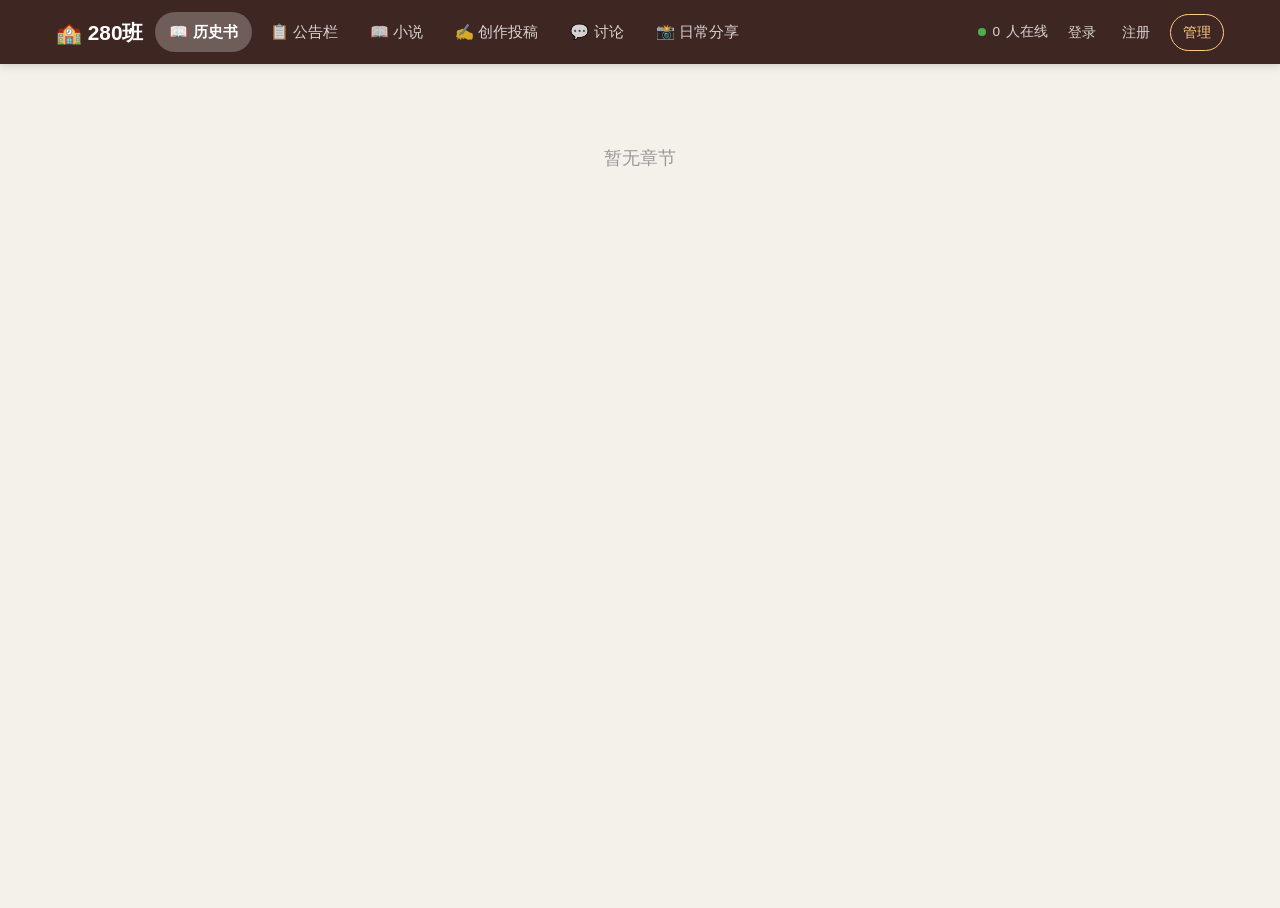
==== index.html @ 54eb1968 "Add files via upload" ====
<!DOCTYPE html>
<html lang="zh-CN">
<head>
    <meta charset="UTF-8">
    <meta name="viewport" content="width=device-width, initial-scale=1.0">
    <title>280班网站</title>
    <style>
        * { margin:0; padding:0; box-sizing:border-box; }
        body { 
            font-family: -apple-system, BlinkMacSystemFont, "PingFang SC", "Microsoft YaHei", sans-serif; 
            background: #f4f1eb; 
            color: #2c2c2c; 
            line-height: 1.6;
            -webkit-font-smoothing: antialiased;
        }
        
        /* 头部导航 */
        .site-header { 
            background: #3e2723; 
            color: #fff; 
            position: sticky; 
            top: 0; 
            z-index: 100; 
            box-shadow: 0 2px 8px rgba(0,0,0,0.15);
        }
        .header-inner { 
            max-width: 1200px; 
            margin: 0 auto; 
            padding: 12px 16px; 
            display: flex; 
            align-items: center; 
            gap: 12px; 
        }
        .logo { 
            font-size: 1.3em; 
            font-weight: 700; 
            white-space: nowrap; 
            flex-shrink: 0;
        }
        .main-nav { 
            display: flex; 
            gap: 4px; 
            flex: 1; 
            overflow-x: auto; 
            -webkit-overflow-scrolling: touch;
            scrollbar-width: none;
        }
        .main-nav::-webkit-scrollbar { display: none; }
        .nav-item { 
            color: rgba(255,255,255,0.8); 
            text-decoration: none; 
            padding: 8px 14px; 
            border-radius: 20px; 
            font-size: 0.95em; 
            transition: 0.2s; 
            white-space: nowrap; 
            cursor: pointer; 
            user-select: none;
            flex-shrink: 0;
        }
        .nav-item:hover { background: rgba(255,255,255,0.15); color: #fff; }
        .nav-item.active { background: rgba(255,255,255,0.25); color: #fff; font-weight: 600; }
        .admin-link { 
            color: #ffcc80; 
            text-decoration: none; 
            font-size: 0.9em; 
            border: 1px solid #ffcc80; 
            padding: 6px 12px; 
            border-radius: 20px; 
            white-space: nowrap; 
            transition: 0.2s; 
            flex-shrink: 0;
        }
        .admin-link:hover { background: #ffcc80; color: #3e2723; }
        
        /* 在线用户 */
        #onlineUsers {
            display:flex;align-items:center;gap:6px;font-size:0.85em;color:rgba(255,255,255,0.8);margin-left:12px;cursor:pointer;
        }
        .online-dot {
            width:8px;height:8px;background:#4caf50;border-radius:50%;display:inline-block;
            animation: pulse 2s infinite;
        }
        @keyframes pulse {
            0% { opacity: 1; }
            50% { opacity: 0.5; }
            100% { opacity: 1; }
        }
        .user-bar{
            display:flex;
            align-items:center;
            gap:10px;
            flex-shrink:0;
            font-size:0.9em;
        }
        .user-bar a{
            color:rgba(255,255,255,0.8);
            text-decoration:none;
            padding:4px 8px;
            border-radius:6px;
        }
        .user-bar a:hover{
            background:rgba(255,255,255,0.15);
            color:#fff;
        }
        /*导航栏用户头像*/
        .nav-avatar{
            width:28px;
            height:28px;
            border-radius:50%;
            object-fit:cover;
            flex-shrink:0;
        }
        .user-bar-logged{
            display:flex;
            align-items:center;
            gap:8px;
        }
        
        /* 主内容区 */
        .module-content { 
            max-width: 1200px; 
            margin: 0 auto; 
            padding: 20px 16px; 
            min-height: calc(100vh - 56px); 
        }
        .empty { 
            text-align: center; 
            padding: 60px 20px; 
            color: #999; 
            font-size: 1.1em; 
        }
        
        /* 通用页面 */
        .generic-page { 
            background: #fff; 
            border-radius: 12px; 
            padding: 24px; 
            box-shadow: 0 2px 12px rgba(0,0,0,0.08); 
        }
        .generic-page h1 { 
            font-size: 1.6em; 
            color: #3e2723; 
            border-bottom: 2px solid #d7ccc8; 
            padding-bottom: 12px; 
            margin-bottom: 20px; 
        }
        
        /* 搜索框 */
        .search-box {
            background: #f9f9f9;
            border: 1px solid #ddd;
            border-radius: 20px;
            padding: 8px 16px;
            width: 100%;
            margin-bottom: 16px;
            font-size: 0.95em;
        }
        
        /* 历史书 */
        .book-layout { display: flex; gap: 24px; }
        .book-toc { 
            width: 240px; 
            background: #fff; 
            border-radius: 12px; 
            padding: 20px; 
            position: sticky; 
            top: 80px; 
            height: fit-content; 
            box-shadow: 0 2px 12px rgba(0,0,0,0.08); 
        }
        .book-toc h3 { font-size: 1em; color: #666; margin-bottom: 12px; }
        .toc-item { 
            padding: 10px 12px; 
            cursor: pointer; 
            border-radius: 8px; 
            font-size: 0.95em; 
            margin-bottom: 6px; 
            transition: 0.15s; 
            line-height: 1.4;
        }
        .toc-item:hover { background: #f5f0e8; }
        .toc-item.active { background: #e8d5c4; color: #5d4037; font-weight: 600; }
        .book-content { flex: 1; min-width: 0; }
        .welcome-hint { color: #999; text-align: center; padding: 60px 0; font-size: 1.1em; }
        .book-content h1 { 
            font-size: 1.8em; 
            color: #3e2723; 
            border-bottom: 2px solid #d7ccc8; 
            padding-bottom: 12px; 
            margin-bottom: 24px; 
        }
        .bk-section { 
            background: #fff; 
            border-radius: 10px; 
            padding: 20px 24px; 
            margin-bottom: 20px; 
            box-shadow: 0 1px 6px rgba(0,0,0,0.06); 
        }
        .bk-section h4 { 
            font-size: 0.9em; 
            color: #8d6e63; 
            margin-bottom: 12px; 
            letter-spacing: 1px; 
            font-weight: 600;
        }
        .bk-section p { 
            margin-bottom: 12px; 
            line-height: 1.8; 
            text-indent: 2em; 
            font-size: 1em;
        }
        .bk-section.preface { border-left: 4px solid #81c784; }
        .bk-section.body { border-left: 4px solid #64b5f6; }
        .bk-section.exercises { border-left: 4px solid #ffb74d; }
        .bk-section.extension { border-left: 4px solid #ba68c8; }
        
        /* 公告栏 */
        .notice-list { display: flex; flex-direction: column; gap: 16px; }
        .notice-card { 
            background: #fff; 
            border-radius: 12px; 
            padding: 20px 24px; 
            box-shadow: 0 2px 12px rgba(0,0,0,0.08); 
        }
        .notice-date { font-size: 0.85em; color: #999; margin-bottom: 8px; }
        .notice-title { font-size: 1.3em; color: #3e2723; margin-bottom: 12px; font-weight: 600; }
        .notice-body p { line-height: 1.8; margin-bottom: 10px; font-size: 1em; }
        
        /* 小说 */
        .novel-card { 
            background: #fff; 
            border-radius: 12px; 
            padding: 20px; 
            margin-bottom: 16px; 
            box-shadow: 0 2px 12px rgba(0,0,0,0.08); 
            display: flex; 
            gap: 16px; 
        }
        .novel-cover { 
            width: 120px; 
            height: 160px; 
            object-fit: cover; 
            border-radius: 8px; 
            cursor: pointer; 
            flex-shrink: 0; 
        }
        .novel-info { flex: 1; }
        .novel-title { font-size: 1.3em; color: #3e2723; margin-bottom: 8px; font-weight: 600; }
        .novel-meta { font-size: 0.9em; color: #999; margin-bottom: 10px; display: flex; gap: 12px; }
        .novel-intro { color: #666; font-size: 1em; line-height: 1.7; margin-bottom: 12px; }
        .novel-actions { display: flex; gap: 10px; flex-wrap: wrap; }
        .novel-actions button { 
            background: #f5f0e8; 
            border: none; 
            padding: 8px 16px; 
            border-radius: 20px; 
            cursor: pointer; 
            font-size: 0.95em; 
            transition: 0.2s; 
        }
        .novel-actions button:hover { background: #e8d5c4; }
        .like-btn { color: #e57373; font-weight: 600; }
        .novel-body { 
            color: #444; 
            line-height: 1.8; 
            margin-top: 12px; 
            display: none; 
            font-size: 1em;
        }
        
        /* 投稿表单 */
        .editor-box { 
            margin-top: 16px; 
            background: #f9f9f9; 
            padding: 20px; 
            border-radius: 10px; 
            border: 1px solid #eee;
        }
        label { 
            display: block; 
            margin: 14px 0 6px; 
            font-weight: 600; 
            font-size: 0.9em; 
            color: #555; 
        }
        input, textarea, select { 
            width: 100%; 
            padding: 12px; 
            border: 1px solid #ddd; 
            border-radius: 8px; 
            font-size: 1em; 
            font-family: inherit; 
            background: #fff;
        }
        textarea { min-height: 80px; resize: vertical; }
        textarea.big { min-height: 200px; }
        .btn-primary { 
            background: #8d6e63; 
            color: #fff; 
            border: none; 
            padding: 12px 24px; 
            border-radius: 8px; 
            cursor: pointer; 
            font-size: 1em; 
            font-weight: 600;
            transition: 0.2s;
        }
        .btn-primary:hover { background: #6d4c41; }
        .actions { margin-top: 16px; display: flex; gap: 12px; flex-wrap: wrap; }
        
        /* 讨论区 */
        .item-row { 
            display: flex; 
            justify-content: space-between; 
            align-items: flex-start; 
            padding: 14px 16px; 
            background: #f9f9f9; 
            border-radius: 10px; 
            margin-bottom: 10px; 
            font-size: 1em; 
            line-height: 1.6;
        }
        .sugg-date { font-size: 0.85em; color: #999; margin-left: 8px; }
        
        /* 图片遮罩 */
        .img-overlay { 
            display: none; 
            position: fixed; 
            inset: 0; 
            background: rgba(0,0,0,0.9); 
            z-index: 999; 
            justify-content: center; 
            align-items: center; 
        }
        .img-overlay img { max-width: 95vw; max-height: 95vh; border-radius: 8px; }
        
        /* ===== 日常分享板块样式 ===== */
        .post-card {
            background: #fff;
            border-radius: 12px;
            padding: 20px;
            margin-bottom: 20px;
            box-shadow: 0 2px 12px rgba(0,0,0,0.08);
        }
        .post-header {
            display: flex;
            justify-content: space-between;
            align-items: center;
            margin-bottom: 12px;
        }
        .post-content {
            line-height: 1.8;
            margin-bottom: 12px;
            font-size: 1em;
            white-space: pre-wrap;
        }
        .post-images {
            display: flex;
            gap: 8px;
            overflow-x: auto;
            padding-bottom: 10px;
            -webkit-overflow-scrolling: touch;
        }
        .post-images img {
            height: 200px;
            border-radius: 8px;
            cursor: pointer;
            flex-shrink: 0;
            object-fit: cover;
        }
        .post-video {
            margin-top: 12px;
        }
        .post-actions {
            display: flex;
            gap: 12px;
            margin-top: 14px;
            flex-wrap: wrap;
        }
        .post-actions button {
            background: #f5f0e8;
            border: none;
            padding: 8px 16px;
            border-radius: 20px;
            cursor: pointer;
            font-size: 0.95em;
            transition: 0.2s;
        }
        .post-actions button:hover {
            background: #e8d5c4;
        }
        .like-btn {
            color: #e57373;
            font-weight: 600;
        }
        .post-comments {
            margin-top: 14px;
            border-top: 1px solid #eee;
            padding-top: 14px;
        }
        .comment-item {
            background: #f9f9f9;
            border-radius: 6px;
            padding: 10px;
            margin-bottom: 6px;
            font-size: 0.9em;
        }
        .comment-item strong {
            font-size: 0.95em;
        }
        .comment-item div {
            margin-top: 4px;
            line-height: 1.6;
        }
        .delete-btn {
            background: #ffcdd2 !important;
            color: #c62828;
            font-size: 0.85em;
            padding: 4px 10px !important;
        }
        
        /* ===== 手机端适配 ===== */
        @media (max-width: 768px) {
            .header-inner { padding: 10px 12px; }
            .logo { font-size: 1.1em; }
            .nav-item { font-size: 0.9em; padding: 6px 10px; }
            .admin-link { font-size: 0.85em; padding: 5px 10px; }
            
            .module-content { padding: 12px; }
            .generic-page { padding: 16px; }
            .generic-page h1 { font-size: 1.4em; }
            
            .book-layout { flex-direction: column; }
            .book-toc { 
                width: 100%; 
                position: static; 
                display: flex; 
                flex-wrap: wrap; 
                gap: 8px; 
                padding: 12px; 
            }
            .book-toc h3 { width: 100%; margin-bottom: 8px; }
            .toc-item { 
                font-size: 0.85em; 
                padding: 6px 10px; 
                margin-bottom: 0;
            }
            
            .book-content h1 { font-size: 1.5em; }
            .bk-section { padding: 16px; }
            .bk-section p { font-size: 1.05em; line-height: 1.9; }
            
            .notice-card { padding: 16px; }
            .notice-title { font-size: 1.2em; }
            
            .novel-card { flex-direction: column; }
            .novel-cover { width: 100%; height: 200px; }
            .novel-title { font-size: 1.2em; }
            
            .item-row { flex-direction: column; }
            .item-row > div:last-child { margin-top: 10px; }
            
            input, textarea, select { font-size: 16px; }
            
            .post-images img {
                height: 150px;
            }
        }
    </style>
</head>
<body>
    <header class="site-header">
        <div class="header-inner">
            <h1 class="logo">🏫 280班</h1>
            <nav class="main-nav" id="mainNav"></nav>
            <div id="onlineUsers" onclick="showOnlineUsers()">
                <span class="online-dot"></span>
                <span id="onlineCount">1</span> 人在线
            </div>
            <div class="user-bar" id="userBar"></div>
            <a href="admin.html" class="admin-link">管理</a>
        </div>
    </header>
    <main class="module-content" id="moduleContent"></main>
    <div class="img-overlay" id="imgOverlay" onclick="closeOverlay()">
        <img id="overlayImg" src="" />
    </div>
<script>
        // ===== 账号登录全局变量【完整保留】 =====
        let loginUser = null;
        let onlineTimer = null; // 定时器，防止内存泄漏
        function refreshUserStatus(){
            const raw = localStorage.getItem("userInfo");
            loginUser = raw ? JSON.parse(raw) : null;
            renderUserBar();
        }
        function renderUserBar(){
            const bar = document.getElementById("userBar");
            if(!loginUser){
                bar.innerHTML = `
                    <a href="login.html">登录</a>
                    <a href="register.html">注册</a>
                `;
            }else{
                // 如果用户没有设置头像，使用默认占位图标
                const avatarSrc = loginUser.avatar ? escapeHtml(loginUser.avatar) : "";
                bar.innerHTML = `
                    <div class="user-bar-logged">
    <a href="profile.html" style="display:flex;align-items:center;gap:6px;color:unset;text-decoration:none;">
        ${avatarSrc ? `<img class="nav-avatar" src="${avatarSrc}" alt="头像">` : "👤"}
        <span>${escapeHtml(loginUser.nickname)}</span>
    </a>
</div>
                    <a href="profile.html">个人主页</a>
                    <a href="javascript:logout()">退出</a>
                `;
            }
        }
        function logout(){
            localStorage.removeItem("userInfo");
            refreshUserStatus();
            alert("已退出登录");
            openModule(currentModuleId);
        }
        // 检查登录，未登录弹窗跳转
        function checkLogin(){
            if(!loginUser){
                alert("请先登录账号！");
                location.href="login.html";
                return false;
            }
            return true;
        }
        // ===== Supabase 配置 =====
        const SUPABASE_URL = 'https://gbktpjnitqpwomcprrol.supabase.co';
        const SUPABASE_KEY = 'eyJhbGciOiJIUzI1NiIsInR5cCI6IkpXVCJ9.eyJpc3MiOiJzdXBhYmFzZSIsInJlZiI6Imdia3Rwam5pdHFwd29tY3Bycm9sIiwicm9sZSI6ImFub24iLCJpYXQiOjE3ODM0MTk2NDIsImV4cCI6MjA5ODk5NTY0Mn0.TIp9NAdDRZrI16Jq_no7Ga9EpX7ooc6b5Ck7r-sNqww';
        async function supabaseRequest(table, method = 'GET', data = null, id = null) {
            const url = id
                ? `${SUPABASE_URL}/rest/v1/${table}?id=eq.${id}`
                : `${SUPABASE_URL}/rest/v1/${table}`;
            const options = {
                method: method,
                headers: {
                    'apikey': SUPABASE_KEY,
                    'Authorization': `Bearer ${SUPABASE_KEY}`,
                    'Content-Type': 'application/json; charset=utf-8',
                    'Prefer': 'return=representation'
                }
            };
            if (data && (method === 'POST' || method === 'PATCH')) {
                options.body = JSON.stringify(data);
            }
            try {
                const res = await fetch(url, options);
                if (method === 'DELETE') return { ok: true };
                const result = await res.json();
                return result;
            } catch (e) {
                console.error('Supabase 请求失败：', e);
                return [];
            }
        }
        // ===== 工具函数 =====
        function openOverlay(src) {
            document.getElementById('overlayImg').src = src;
            document.getElementById('imgOverlay').style.display = 'flex';
        }
        function closeOverlay() {
            document.getElementById('imgOverlay').style.display = 'none';
        }
        function formatText(text) {
            if (!text) return '';
            return text.split('\n').filter(l => l.trim()).map(l => `<p>${escapeHtml(l)}</p>`).join('');
        }
        function escapeHtml(str) {
            if (!str) return '';
            return str.replace(/&/g, '&amp;').replace(/</g, '&lt;').replace(/>/g, '&gt;').replace(/"/g, '&quot;');
        }
        function formatTime(isoString) {
            if (!isoString) return '';
            return isoString.replace('T', ' ').slice(0, 16);
        }
        // 生成游客唯一ID，解决多名游客昵称冲突覆盖在线状态
        function getGuestId(){
            let gid = localStorage.getItem("guest_id");
            if(!gid){
                gid = "guest_" + Date.now() + "_" + Math.random().toString(36).slice(2);
                localStorage.setItem("guest_id", gid);
            }
            return gid;
        }
        // ===== 在线用户功能 =====
        async function registerOnline() {
            // 先清除旧定时器
            if(onlineTimer) clearInterval(onlineTimer);
            try {
                const expireMs = 90 * 1000;
                const now = Date.now();
                const allOnlineRaw = await supabaseRequest('online_users');
                const onlineList = Array.isArray(allOnlineRaw) ? allOnlineRaw : [];
                // 清理超时用户
                for (const item of onlineList) {
                    const activeTime = new Date(item.last_active).getTime();
                    if (now - activeTime > expireMs) {
                        await supabaseRequest('online_users', 'DELETE', null, item.id).catch(() => { });
                    }
                }
                const freshList = Array.isArray(await supabaseRequest('online_users')) ? await supabaseRequest('online_users') : [];
                let currentNick, uniqueId;
                if(loginUser){
                    currentNick = loginUser.nickname;
                    uniqueId = "user_" + loginUser.id;
                }else{
                    currentNick = "游客";
                    uniqueId = getGuestId();
                }
                const me = freshList.find(u => u.unique_id === uniqueId);
                if (me) {
                    await supabaseRequest('online_users', 'PATCH', {
                        last_active: new Date().toISOString(),
                        nickname: currentNick
                    }, me.id).catch(() => { });
                } else {
                    await supabaseRequest('online_users', 'POST', {
                        unique_id: uniqueId,
                        nickname: currentNick,
                        last_active: new Date().toISOString()
                    }).catch(() => { });
                }
                onlineTimer = setInterval(async () => {
                    const tickNow = Date.now();
                    let tickList = Array.isArray(await supabaseRequest('online_users')) ? await supabaseRequest('online_users') : [];
                    for (const item of tickList) {
                        const t = new Date(item.last_active).getTime();
                        if (tickNow - t > expireMs) {
                            await supabaseRequest('online_users', 'DELETE', null, item.id).catch(() => { });
                        }
                    }
                    tickList = Array.isArray(await supabaseRequest('online_users')) ? await supabaseRequest('online_users') : [];
                    let selfNick, selfUid;
                    if(loginUser){
                        selfNick = loginUser.nickname;
                        selfUid = "user_" + loginUser.id;
                    }else{
                        selfNick = "游客";
                        selfUid = getGuestId();
                    }
                    const self = tickList.find(u => u.unique_id === selfUid);
                    if (self) {
                        await supabaseRequest('online_users', 'PATCH', {
                            last_active: new Date().toISOString(),
                            nickname: selfNick
                        }, self.id).catch(() => { });
                    }
                    document.getElementById('onlineCount').textContent = tickList.length;
                }, 30000);
                document.getElementById('onlineCount').textContent = freshList.length;
            } catch (e) {
                console.error('在线用户异常', e);
                document.getElementById('onlineCount').textContent = '?';
            }
        }
        async function showOnlineUsers() {
            const expireMs = 90 * 1000;
            const now = Date.now();
            const raw = await supabaseRequest('online_users');
            const users = Array.isArray(raw) ? raw : [];
            const active = users.filter(item => now - new Date(item.last_active).getTime() < expireMs);
            if (active.length === 0) return alert('暂无在线用户');
            alert('当前在线：\n' + active.map(u => u.nickname).join('\n'));
        }
        // ===== 模块系统 =====
        const modules = {};
        function registerModule(mod) {
            modules[mod.id] = mod;
        }
        let currentModuleId = null;
        function renderNav() {
            const navEl = document.getElementById('mainNav');
            navEl.innerHTML = Object.values(modules).map(m =>
                `<div class="nav-item ${currentModuleId === m.id ? 'active' : ''}" onclick="openModule('${m.id}')">${m.icon} ${m.name}</div>`
            ).join('');
        }
        async function openModule(id) {
            const mod = modules[id];
            if (!mod) return;
            currentModuleId = id;
            renderNav();
            const contentBox = document.getElementById('moduleContent');
            if (mod.render) contentBox.innerHTML = mod.render({});
            if (mod.init && typeof mod.init === 'function') await mod.init({});
        }
        // ===== 注册各个模块 =====
        registerModule({
            id: 'book', name: '历史书', icon: '📖',
            _chapters: [],
            render(data) {
                this._chapters = data.chapters || [];
                if (this._chapters.length === 0) return '<div class="empty">暂无章节</div>';
                return `
                    <div class="book-layout">
                        <aside class="book-toc">
                            <h3>📚 目录</h3>
                            ${this._chapters.map((ch, idx) => `
                                <div class="toc-item" onclick="modules['book'].openChapter(${idx})">
                                    第${idx + 1}章 ${escapeHtml(ch.title || '未命名')}
                                </div>
                            `).join('')}
                        </aside>
                        <article class="book-content" id="bookContent">
                            <div class="welcome-hint">📖 请从左侧目录选择章节</div>
                        </article>
                    </div>
                `;
            },
            async init() {
                const chapters = await supabaseRequest('chapters');
                this._chapters = Array.isArray(chapters) ? chapters : [];
                document.getElementById('moduleContent').innerHTML = this.render({ chapters: this._chapters });
                if (this._chapters.length > 0) this.openChapter(0);
            },
            openChapter(idx) {
                const ch = this._chapters[idx];
                if (!ch) return;
                const el = document.getElementById('bookContent');
                if (!el) return;
                el.innerHTML = `
                    <h1>${escapeHtml(ch.title || '')}</h1>
                    ${ch.preface ? `<section class="bk-section preface"><h4>📋 课前导言</h4>${formatText(ch.preface)}</section>` : ''}
                    ${ch.body ? `<section class="bk-section body"><h4>📖 正文</h4>${formatText(ch.body)}</section>` : ''}
                    ${ch.exercises ? `<section class="bk-section exercises"><h4>📝 课后习题</h4>${formatText(ch.exercises)}</section>` : ''}
                    ${ch.extension ? `<section class="bk-section extension"><h4>🔗 知识扩展</h4>${formatText(ch.extension)}</section>` : ''}
                `;
                document.querySelectorAll('.toc-item').forEach((item, i) => item.classList.toggle('active', i === idx));
            }
        });
        registerModule({
            id: 'notice', name: '公告栏', icon: '📋',
            render(data) {
                const notices = data.notices || [];
                if (notices.length === 0) return '<div class="empty">📭 暂无公告</div>';
                return `
                    <div class="notice-list">
                        ${notices.map(n => `
                            <div class="notice-card">
                                <div class="notice-date">📅 ${n.date || ''}</div>
                                <h3 class="notice-title">${escapeHtml(n.title || '')}</h3>
                                <div class="notice-body">${formatText(n.content || '')}</div>
                            </div>
                        `).join('')}
                    </div>
                `;
            },
            async init() {
                const notices = await supabaseRequest('notices');
                document.getElementById('moduleContent').innerHTML = this.render({ notices: Array.isArray(notices) ? notices : [] });
            }
        });
        registerModule({
            id: 'novel', name: '小说', icon: '📖',
            render(data) {
                const novels = data.novels || [];
                return `
                    <div class="generic-page">
                        <h1>📖 小说天地</h1>
                        <input class="search-box" placeholder="🔍 搜索小说标题..." oninput="searchNovels(this.value)" />
                        <div style="margin-bottom:12px;">
                            <button class="btn-primary" onclick="showNovelForm()">📝 发布小说</button>
                            <button class="btn-primary" style="margin-left:8px;" onclick="sortNovelsByLikes()">🔥 按热度排序</button>
                        </div>
                        <div id="novelForm" style="display:none; margin:20px 0;"></div>
                        <div id="novelList">
                            ${novels.map(n => renderNovelCard(n)).join('') || '<div class="empty">📚 暂无小说，快来发布吧！</div>'}
                        </div>
                    </div>
                `;
            },
            async init() {
                const res = await supabaseRequest('novels');
                allNovels = Array.isArray(res) ? res : [];
                document.getElementById('moduleContent').innerHTML = this.render({ novels: allNovels });
            }
        });
        let allNovels = [];
        function renderNovelCard(n) {
            // 修复：使用user_id判断权限，不再单纯比对昵称
            const canDelete = loginUser && loginUser.id === n.user_id;
            return `
                <div class="novel-card" id="novel-${n.id}">
                    ${n.cover ? `<img class="novel-cover" src="${n.cover}" onclick="openOverlay('${n.cover}')" alt="封面" />` : ''}
                    <div class="novel-info">
                        <h3 class="novel-title">${escapeHtml(n.title || '无题')}</h3>
                        <div class="novel-meta">
                            <span>✍️ ${n.user_id ? `<a href="profile.html?uid=${escapeHtml(n.user_id)}" style="color:#2563eb">${escapeHtml(n.author || '匿名')}</a>` : escapeHtml(n.author||'匿名')}</span>
                            <span>👍 ${n.likes || 0}</span>
                        </div>
                        <div class="novel-intro">${escapeHtml(n.intro || '暂无简介')}</div>
                        <div class="novel-actions">
                            <button class="like-btn" onclick="likeNovel(${n.id})">👍 点赞</button>
                            <button onclick="toggleNovelBody(${n.id})">📖 阅读</button>
                            ${canDelete ? `<button class="delete-btn" onclick="deleteNovel(${n.id})">🗑️ 删除</button>` : ''}
                        </div>
                        <div class="novel-body" id="novelBody-${n.id}">${formatText(n.body || '')}</div>
                    </div>
                </div>
            `;
        }
        function searchNovels(keyword) {
            const filtered = allNovels.filter(n => n.title.includes(keyword) || n.intro.includes(keyword));
            document.getElementById('novelList').innerHTML = filtered.map(n => renderNovelCard(n)).join('') || '<div class="empty">未找到相关小说</div>';
        }
        function sortNovelsByLikes() {
            allNovels.sort((a, b) => (b.likes || 0) - (a.likes || 0));
            document.getElementById('novelList').innerHTML = allNovels.map(n => renderNovelCard(n)).join('');
        }
        function showNovelForm() {
            if(!checkLogin()) return;
            const el = document.getElementById('novelForm');
            el.style.display = 'block';
            el.innerHTML = `
                <div class="editor-box">
                    <label>📝 小说标题</label>
                    <input id="novelTitle" placeholder="输入标题" />
                    <label>📄 小说简介</label>
                    <textarea id="novelIntro" placeholder="一句话介绍..."></textarea>
                    <label>📖 小说正文</label>
                    <textarea id="novelBodyInput" class="big" placeholder="开始创作..."></textarea>
                    <div class="actions">
                        <button class="btn-primary" onclick="publishNovel()">📨 发布小说</button>
                        <button onclick="document.getElementById('novelForm').style.display='none'">取消</button>
                    </div>
                </div>
            `;
        }
        async function publishNovel() {
            if(!checkLogin()) return;
            const title = document.getElementById('novelTitle').value.trim();
            const intro = document.getElementById('novelIntro').value.trim();
            const body = document.getElementById('novelBodyInput').value.trim();
            if (!title || !body) return alert('请填写标题和正文');
            await supabaseRequest('novels', 'POST', {
                title,
                author: loginUser.nickname,
                intro,
                body,
                cover: '',
                likes: 0,
                user_id: loginUser.id
            });
            alert('🎉 小说发布成功！');
            openModule('novel');
        }
        async function likeNovel(id) {
            const list = await supabaseRequest('novels');
            const novel = Array.isArray(list) && list.find(x => x.id === id);
            if (!novel) return;
            await supabaseRequest('novels', 'PATCH', { likes: (novel.likes || 0) + 1 }, id);
            openModule('novel');
        }
        async function deleteNovel(id) {
            if (!confirm('确认删除？')) return;
            await supabaseRequest('novels', 'DELETE', null, id);
            alert('删除成功');
            openModule('novel');
        }
        function toggleNovelBody(id) {
            const dom = document.getElementById(`novelBody-${id}`);
            dom.style.display = dom.style.display === 'block' ? 'none' : 'block';
        }
        registerModule({
            id: 'submit', name: '创作投稿', icon: '✍️',
            render() {
                return `
                    <div class="generic-page">
                        <h1>✍️ 创作投稿</h1>
                        <p style="color:#666;margin-bottom:20px;">📝 投稿新章节，审核通过后会发布到历史书。</p>
                        <div class="editor-box">
                            <label>📖 章节标题</label>
                            <input id="submitTitle" placeholder="第X章 标题" />
                            <label>📋 课前导言</label>
                            <textarea id="submitPreface" placeholder="课前导言..."></textarea>
                            <label>📖 正文内容</label>
                            <textarea id="submitBody" class="big" placeholder="正文内容..."></textarea>
                            <label>📝 课后习题</label>
                            <textarea id="submitExercises" placeholder="课后习题..."></textarea>
                            <label>🔗 知识扩展</label>
                            <textarea id="submitExtension" placeholder="知识扩展..."></textarea>
                            <div class="actions" style="margin-top:16px;">
                                <button class="btn-primary" onclick="doSubmit()">📨 提交投稿</button>
                            </div>
                        </div>
                    </div>
                `;
            }
        });
        async function doSubmit() {
            if(!checkLogin()) return;
            const title = document.getElementById('submitTitle').value.trim();
            const preface = document.getElementById('submitPreface').value.trim();
            const body = document.getElementById('submitBody').value.trim();
            const exercises = document.getElementById('submitExercises').value.trim();
            const extension = document.getElementById('submitExtension').value.trim();
            if (!title || !body) return alert('请填写章节标题和正文');
            await supabaseRequest('submissions', 'POST', {
                nickname: loginUser.nickname,
                content: JSON.stringify({ title, preface, body, exercises, extension, images: [] }),
                status: 'pending',
                user_id: loginUser.id
            });
            alert('🎉 投稿成功！等待管理员审核。');
            openModule('submit');
        }
        registerModule({
            id: 'discuss', name: '讨论', icon: '💬',
            render() {
                return `
                    <div class="generic-page">
                        <h1>💬 班级讨论</h1>
                        <div class="editor-box" style="margin-bottom:20px;">
                            <label>💬 说点什么...</label>
                            <textarea id="discContent" class="big" placeholder="分享你的想法..."></textarea>
                            <div class="actions">
                                <button class="btn-primary" onclick="postDiscussion()">📨 发布</button>
                            </div>
                        </div>
                        <div id="discussList"></div>
                    </div>
                `;
            },
            async init() {
                await loadDiscussions();
            }
        });
        async function loadDiscussions() {
            const list = await supabaseRequest('discussions');
            const data = Array.isArray(list) ? list : [];
            document.getElementById('discussList').innerHTML = data.length
                ? data.map(d => `
                    <div class="item-row">
                        <div>
                            <strong>👤 ${d.user_id ? `<a href="profile.html?uid=${escapeHtml(d.user_id)}" style="color:#2563eb">${escapeHtml(d.nickname || '匿名')}</a>` : escapeHtml(d.nickname||'匿名')}</strong>
                            <span class="sugg-date">🕐 ${formatTime(d.created_at)}</span>
                            <div style="margin-top:8px; line-height: 1.8;">${escapeHtml(d.content)}</div>
                        </div>
                    </div>`).join('')
                : '<div class="empty">💬 暂无讨论，来说两句吧！</div>';
        }
        async function postDiscussion() {
            if(!checkLogin()) return;
            const content = document.getElementById('discContent').value.trim();
            if (!content) return alert('说点什么吧！');
            await supabaseRequest('discussions', 'POST', {
                nickname: loginUser.nickname,
                content,
                user_id: loginUser.id
            });
            document.getElementById('discContent').value = '';
            await loadDiscussions();
        }
        registerModule({
            id: 'share', name: '日常分享', icon: '📸',
            render() {
                return `
                    <div class="generic-page">
                        <h1>📸 日常分享</h1>
                        <input class="search-box" placeholder="🔍 搜索帖子内容..." oninput="searchPosts(this.value)" />
                        <div style="margin-bottom:12px;">
                            <button class="btn-primary" onclick="showPostForm()">📝 发帖</button>
                            <button class="btn-primary" style="margin-left:8px;" onclick="sortPostsByLikes()">🔥 按热度排序</button>
                        </div>
                        <div id="postForm" style="display:none; margin:20px 0;"></div>
                        <div id="postList"></div>
                    </div>
                `;
            },
            async init() {
                await loadPosts();
            }
        });
        let allPosts = [];
        function searchPosts(keyword) {
            const filtered = allPosts.filter(p => (p.content && p.content.includes(keyword)) || (p.nickname && p.nickname.includes(keyword)));
            renderPostList(filtered);
        }
        function sortPostsByLikes() {
            allPosts.sort((a, b) => (b.likes || 0) - (a.likes || 0));
            renderPostList(allPosts);
        }
        function showPostForm() {
            if(!checkLogin()) return;
            const el = document.getElementById('postForm');
            el.style.display = 'block';
            el.innerHTML = `
                <div class="editor-box">
                    <label>💬 说点什么...</label>
                    <textarea id="postContent" class="big" placeholder="分享你的日常..."></textarea>
                    <label>🖼️ 上传图片（可选，可多选）</label>
                    <input type="file" id="postImageFiles" accept="image/*" multiple style="width:100%;padding:10px;border:1px solid #ddd;border-radius:8px;" />
                    <div id="imagePreview" style="display:flex;gap:8px;margin-top:10px;flex-wrap:wrap;"></div>
                    <label>🎬 上传视频（可选）</label>
                    <input type="file" id="postVideoFile" accept="video/*" style="width:100%;padding:10px;border:1px solid #ddd;border-radius:8px;" />
                    <div id="videoPreview" style="margin-top:10px;"></div>
                    <div class="actions">
                        <button class="btn-primary" onclick="publishPost()">📨 发布</button>
                        <button onclick="document.getElementById('postForm').style.display='none'">取消</button>
                    </div>
                </div>
            `;
            document.getElementById('postImageFiles').onchange = function () {
                const preview = document.getElementById('imagePreview');
                preview.innerHTML = '';
                Array.from(this.files).forEach(file => {
                    const reader = new FileReader();
                    reader.onload = e => preview.innerHTML += `<img src="${e.target.result}" style="height:80px;border-radius:6px;object-fit:cover;">`;
                    reader.readAsDataURL(file);
                });
            };
            document.getElementById('postVideoFile').onchange = function () {
                const preview = document.getElementById('videoPreview');
                preview.innerHTML = '';
                if (this.files[0]) {
                    const reader = new FileReader();
                    reader.onload = e => preview.innerHTML = `<video controls style="width:100%;border-radius:8px;"><source src="${e.target.result}"></video>`;
                    reader.readAsDataURL(this.files[0]);
                }
            };
        }
        async function publishPost() {
            if(!checkLogin()) return;
            const content = document.getElementById('postContent').value.trim();
            const imgFiles = document.getElementById('postImageFiles').files;
            const imagePromises = Array.from(imgFiles).map(file => new Promise(res => {
                const r = new FileReader(); r.onload = e => res(e.target.result); r.readAsDataURL(file);
            }));
            const images = await Promise.all(imagePromises);
            let video_url = null;
            const vFile = document.getElementById('postVideoFile').files[0];
            if (vFile) {
                video_url = await new Promise(res => {
                    const r = new FileReader(); r.onload = e => res(e.target.result); r.readAsDataURL(vFile);
                });
            }
            if (!content && images.length === 0 && !video_url) return alert('写点内容或上传图片/视频吧！');
            await supabaseRequest('posts', 'POST', {
                nickname: loginUser.nickname,
                content,
                images,
                video_url,
                likes: 0,
                user_id: loginUser.id
            });
            document.getElementById('postForm').style.display = 'none';
            await loadPosts();
        }
        async function loadPosts() {
            const postsRaw = await supabaseRequest('posts');
            const commentsRaw = await supabaseRequest('comments');
            allPosts = Array.isArray(postsRaw) ? postsRaw : [];
            const allComments = Array.isArray(commentsRaw) ? commentsRaw : [];
            renderPostList(allPosts, allComments);
        }
        function renderPostList(posts, allComments = []) {
            const listDom = document.getElementById('postList');
            listDom.innerHTML = posts.length ? posts.map(p => {
                const pc = allComments.filter(c => c.post_id === p.id);
                const canDelete = loginUser && loginUser.id === p.user_id;
                return `
                <div class="post-card" id="post-${p.id}">
                    <div class="post-header">
                        <strong>👤 ${p.user_id ? `<a href="profile.html?uid=${escapeHtml(p.user_id)}" style="color:#2563eb">${escapeHtml(p.nickname || '匿名')}</a>` : escapeHtml(p.nickname||'匿名')}</strong>
                        <span class="sugg-date">🕐 ${formatTime(p.created_at)}</span>
                    </div>
                    ${p.content ? `<div class="post-content">${escapeHtml(p.content)}</div>` : ''}
                    ${p.images && p.images.length > 0 ? `<div class="post-images">${p.images.map(img=>`<img src="${img}" onclick="openOverlay('${img}')">`).join('')}</div>` : ''}
                    ${p.video_url ? `<div class="post-video"><video controls style="width:100%;border-radius:8px;"><source src="${p.video_url}"></video></div>` : ''}
                    <div class="post-actions">
                        <button class="like-btn" onclick="likePost(${p.id})">❤️ 点赞 (${p.likes||0})</button>
                        <button onclick="toggleComments(${p.id})">💬 评论(${pc.length})</button>
                        ${canDelete ? `<button class="delete-btn" onclick="deletePost(${p.id})">🗑 删除</button>` : ''}
                    </div>
                    <div class="post-comments" id="comments-${p.id}" style="display:none;">
                        ${pc.map(cm => `
                            <div class="comment-item">
                                <strong>${cm.user_id ? `<a href="profile.html?uid=${escapeHtml(cm.user_id)}" style="color:#2563eb">${escapeHtml(cm.nickname)}</a>` : escapeHtml(cm.nickname)}</strong>
                                <div>${escapeHtml(cm.content)}</div>
                            </div>
                        `).join('')}
                        <div style="margin-top:10px;display:flex;gap:8px;">
                            <input id="commentContent-${p.id}" placeholder="写下评论..." style="flex:1;">
                            <button class="btn-primary" onclick="addComment(${p.id})">发送</button>
                        </div>
                    </div>
                </div>
                `;
            }).join('') : '<div class="empty">📸 还没有日常分享，快来发布第一条！</div>';
        }
        function toggleComments(postId) {
            const dom = document.getElementById(`comments-${postId}`);
            dom.style.display = dom.style.display === 'block' ? 'none' : 'block';
        }
        async function addComment(postId) {
            if(!checkLogin()) return;
            const input = document.getElementById(`commentContent-${postId}`);
            const content = input.value.trim();
            if(!content) return alert('请输入评论内容');
            await supabaseRequest('comments','POST',{
                post_id:postId,
                nickname:loginUser.nickname,
                content,
                user_id:loginUser.id
            });
            await loadPosts();
        }
        async function likePost(id) {
            const list = await supabaseRequest('posts');
            const post = Array.isArray(list) && list.find(x => x.id === id);
            if (!post) return;
            await supabaseRequest('posts', 'PATCH', { likes: (post.likes || 0) + 1 }, id);
            await loadPosts();
        }
        async function deletePost(id) {
            if (!confirm('确定删除这条分享？')) return;
            await supabaseRequest('posts', 'DELETE', null, id);
            await loadPosts();
        }
        // ========== 页面初始化入口 ==========
        async function initApp() {
            refreshUserStatus();
            renderNav();
            await registerOnline();
            openModule('book');
        }
        // 页面加载完成启动
        window.addEventListener('DOMContentLoaded', initApp);
</script>
</body>
</html>
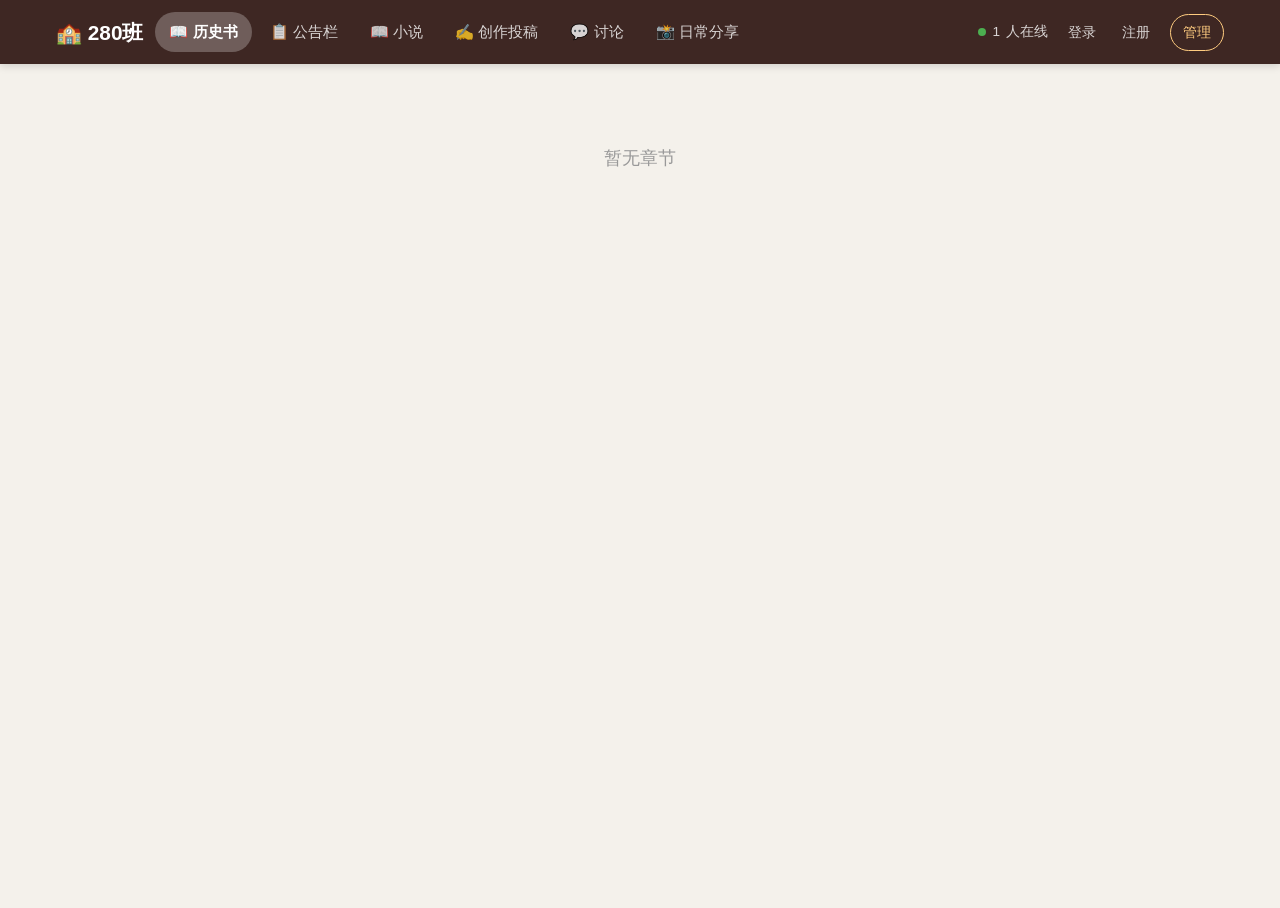
==== commit 712d46cf: "Add files via upload" ====
--- a/index.html
+++ b/index.html
@@ -574,13 +574,24 @@
             return text.split('\n').filter(l => l.trim()).map(l => `<p>${escapeHtml(l)}</p>`).join('');
         }
         function escapeHtml(str) {
-            if (!str) return '';
-            return str.replace(/&/g, '&amp;').replace(/</g, '&lt;').replace(/>/g, '&gt;').replace(/"/g, '&quot;');
-        }
-        function formatTime(isoString) {
-            if (!isoString) return '';
-            return isoString.replace('T', ' ').slice(0, 16);
-        }
+    if (str === null || str === undefined) return '';
+    const s = String(str);
+    return s.replace(/&/g, '&amp;')
+            .replace(/</g, '&lt;')
+            .replace(/>/g, '&gt;')
+            .replace(/"/g, '&quot;');
+}
+function formatTime(timeStr){
+    if(!timeStr) return '';
+    const d = new Date(timeStr);
+    if(isNaN(d.getTime())) return '';
+    const y = d.getFullYear();
+    const m = String(d.getMonth()+1).padStart(2,'0');
+    const day = String(d.getDate()).padStart(2,'0');
+    const h = String(d.getHours()).padStart(2,'0');
+    const mi = String(d.getMinutes()).padStart(2,'0');
+    return `${y}-${m}-${day} ${h}:${mi}`;
+}
         // 生成游客唯一ID，解决多名游客昵称冲突覆盖在线状态
         function getGuestId(){
             let gid = localStorage.getItem("guest_id");
@@ -591,85 +602,93 @@
             return gid;
         }
         // ===== 在线用户功能 =====
-        async function registerOnline() {
-            // 先清除旧定时器
-            if(onlineTimer) clearInterval(onlineTimer);
+async function registerOnline() {
+    // 先清除旧定时器
+    if(onlineTimer) clearInterval(onlineTimer);
+    try {
+        const expireMs = 90 * 1000;
+        const now = Date.now();
+        const allOnlineRaw = await supabaseRequest('online_users');
+        const onlineList = Array.isArray(allOnlineRaw) ? allOnlineRaw : [];
+        // 清理超时用户
+        for (const item of onlineList) {
+            const activeTime = new Date(item.last_active).getTime();
+            if (now - activeTime > expireMs) {
+                await supabaseRequest('online_users', 'DELETE', null, item.id).catch(() => { });
+            }
+        }
+        const freshList = Array.isArray(await supabaseRequest('online_users')) ? await supabaseRequest('online_users') : [];
+        let currentNick, uniqueId;
+        if(loginUser){
+            currentNick = loginUser.nickname;
+            uniqueId = "user_" + loginUser.id;
+        }else{
+            currentNick = "游客";
+            uniqueId = getGuestId();
+        }
+        const me = freshList.find(u => u.unique_id === uniqueId);
+        if (me) {
+            await supabaseRequest('online_users', 'PATCH', {
+                last_active: new Date().toISOString(),
+                nickname: currentNick
+            }, me.id).catch(() => { });
+        } else {    
+             await supabaseRequest('online_users', 'POST', {
+                unique_id: uniqueId,
+                nickname: currentNick,
+                last_active: new Date().toISOString()
+            }).catch(() => { });
+        }
+
+        onlineTimer = setInterval(async () => {
             try {
-                const expireMs = 90 * 1000;
-                const now = Date.now();
-                const allOnlineRaw = await supabaseRequest('online_users');
-                const onlineList = Array.isArray(allOnlineRaw) ? allOnlineRaw : [];
-                // 清理超时用户
-                for (const item of onlineList) {
-                    const activeTime = new Date(item.last_active).getTime();
-                    if (now - activeTime > expireMs) {
+                const tickNow = Date.now();
+                // 只请求1次，不要重复多次请求接口！！
+                let tickListRaw = await supabaseRequest('online_users');
+                let tickList = Array.isArray(tickListRaw) ? tickListRaw : [];
+
+                for (const item of tickList) {
+                    const t = new Date(item.last_active).getTime();
+                    if (tickNow - t > expireMs) {
                         await supabaseRequest('online_users', 'DELETE', null, item.id).catch(() => { });
                     }
                 }
-                const freshList = Array.isArray(await supabaseRequest('online_users')) ? await supabaseRequest('online_users') : [];
-                let currentNick, uniqueId;
+                // 删除重复请求，直接复用上面数据，不再重新拉一遍
+                let selfNick, selfUid;
                 if(loginUser){
-                    currentNick = loginUser.nickname;
-                    uniqueId = "user_" + loginUser.id;
+                    selfNick = loginUser.nickname;
+                    selfUid = "user_" + loginUser.id;
                 }else{
-                    currentNick = "游客";
-                    uniqueId = getGuestId();
+                    selfNick = "游客";
+                    selfUid = getGuestId();
                 }
-                const me = freshList.find(u => u.unique_id === uniqueId);
-                if (me) {
+                const self = tickList.find(u => u.unique_id === selfUid);
+                if (self) {
                     await supabaseRequest('online_users', 'PATCH', {
                         last_active: new Date().toISOString(),
-                        nickname: currentNick
-                    }, me.id).catch(() => { });
-                } else {
-                    await supabaseRequest('online_users', 'POST', {
-                        unique_id: uniqueId,
-                        nickname: currentNick,
-                        last_active: new Date().toISOString()
-                    }).catch(() => { });
+                        nickname: selfNick
+                    }, self.id).catch(() => { });
                 }
-                onlineTimer = setInterval(async () => {
-                    const tickNow = Date.now();
-                    let tickList = Array.isArray(await supabaseRequest('online_users')) ? await supabaseRequest('online_users') : [];
-                    for (const item of tickList) {
-                        const t = new Date(item.last_active).getTime();
-                        if (tickNow - t > expireMs) {
-                            await supabaseRequest('online_users', 'DELETE', null, item.id).catch(() => { });
-                        }
-                    }
-                    tickList = Array.isArray(await supabaseRequest('online_users')) ? await supabaseRequest('online_users') : [];
-                    let selfNick, selfUid;
-                    if(loginUser){
-                        selfNick = loginUser.nickname;
-                        selfUid = "user_" + loginUser.id;
-                    }else{
-                        selfNick = "游客";
-                        selfUid = getGuestId();
-                    }
-                    const self = tickList.find(u => u.unique_id === selfUid);
-                    if (self) {
-                        await supabaseRequest('online_users', 'PATCH', {
-                            last_active: new Date().toISOString(),
-                            nickname: selfNick
-                        }, self.id).catch(() => { });
-                    }
-                    document.getElementById('onlineCount').textContent = tickList.length;
-                }, 30000);
-                document.getElementById('onlineCount').textContent = freshList.length;
-            } catch (e) {
-                console.error('在线用户异常', e);
-                document.getElementById('onlineCount').textContent = '?';
-            }
-        }
-        async function showOnlineUsers() {
-            const expireMs = 90 * 1000;
-            const now = Date.now();
-            const raw = await supabaseRequest('online_users');
-            const users = Array.isArray(raw) ? raw : [];
-            const active = users.filter(item => now - new Date(item.last_active).getTime() < expireMs);
-            if (active.length === 0) return alert('暂无在线用户');
-            alert('当前在线：\n' + active.map(u => u.nickname).join('\n'));
-        }
+                document.getElementById('onlineCount').textContent = tickList.length;
+            }catch(tickErr){
+                console.warn("心跳循环出错",tickErr);
+            }
+        }, 30000);
+        document.getElementById('onlineCount').textContent = freshList.length;
+    } catch (e) {
+        console.error('在线用户异常', e);
+        document.getElementById('onlineCount').textContent = '?';
+    }
+}
+async function showOnlineUsers() {
+    const expireMs = 90 * 1000;
+    const now = Date.now();
+    const raw = await supabaseRequest('online_users');
+    const users = Array.isArray(raw) ? raw : [];
+    const active = users.filter(item => now - new Date(item.last_active).getTime() < expireMs);
+    if (active.length === 0) return alert('暂无在线用户');
+    alert('当前在线：\n' + active.map(u => u.nickname).join('\n'));
+}
         // ===== 模块系统 =====
         const modules = {};
         function registerModule(mod) {
@@ -1126,11 +1145,11 @@
         }
         // ========== 页面初始化入口 ==========
         async function initApp() {
-            refreshUserStatus();
-            renderNav();
-            await registerOnline();
-            openModule('book');
-        }
+    refreshUserStatus();
+    renderNav();
+    // await registerOnline(); //临时关闭在线用户，解决400报错，后续表结构修好再取消注释
+    openModule('book');
+}
         // 页面加载完成启动
         window.addEventListener('DOMContentLoaded', initApp);
 </script>
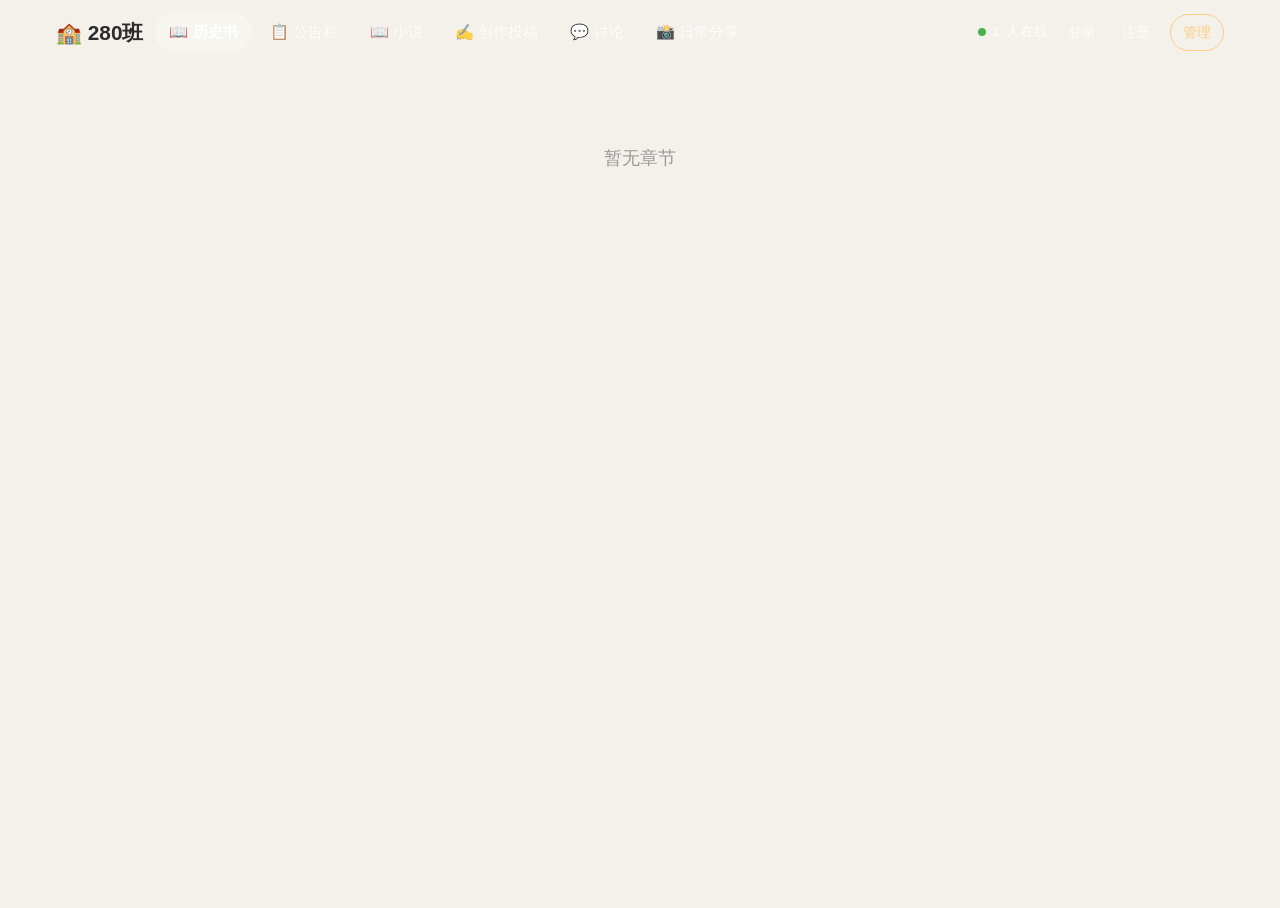
==== commit 99fd4d28: "Add files via upload" ====
--- a/index.html
+++ b/index.html
@@ -4,8 +4,12 @@
     <meta charset="UTF-8">
     <meta name="viewport" content="width=device-width, initial-scale=1.0">
     <title>280班网站</title>
-    <style>
-        * { margin:0; padding:0; box-sizing:border-box; }
+  <style>
+    .discussion-item{ background:#fff; border:1px solid #e5e7eb; border-radius:8px; padding:14px; margin-bottom:10px; }
+.discu-meta{ display:flex; align-items:center; gap:8px; margin-bottom:8px; }
+.discu-avatar{ width:28px; height:28px; border-radius:50%; object-fit:cover; flex-shrink:0; }
+.discu-content{ line-height:1.6; }    
+* { margin:0; padding:0; box-sizing:border-box; }
         body { 
             font-family: -apple-system, BlinkMacSystemFont, "PingFang SC", "Microsoft YaHei", sans-serif; 
             background: #f4f1eb; 
@@ -13,8 +17,9 @@
             line-height: 1.6;
             -webkit-font-smoothing: antialiased;
         }
-        
-        /* 头部导航 */
+</head>
+       
+ /* 头部导航 */
         .site-header { 
             background: #3e2723; 
             color: #fff; 
@@ -776,9 +781,12 @@
                 document.getElementById('moduleContent').innerHTML = this.render({ notices: Array.isArray(notices) ? notices : [] });
             }
         });
-        registerModule({
-            id: 'novel', name: '小说', icon: '📖',
-            render(data) {
+        registerModule({    
+id: 'novel', name: '小说', icon: '📖',
+       async init(){
+    allPostsUser = await supabaseRequest("users");
+  },     
+render(data) {
                 const novels = data.novels || [];
                 return `
                     <div class="generic-page">
@@ -802,7 +810,9 @@
             }
         });
         let allNovels = [];
-        function renderNovelCard(n) {
+let allUsersNovel = [];
+let allPostsUser = [];
+function renderNovelCard(n) {
             // 修复：使用user_id判断权限，不再单纯比对昵称
             const canDelete = loginUser && loginUser.id === n.user_id;
             return `
@@ -811,7 +821,14 @@
                     <div class="novel-info">
                         <h3 class="novel-title">${escapeHtml(n.title || '无题')}</h3>
                         <div class="novel-meta">
-                            <span>✍️ ${n.user_id ? `<a href="profile.html?uid=${escapeHtml(n.user_id)}" style="color:#2563eb">${escapeHtml(n.author || '匿名')}</a>` : escapeHtml(n.author||'匿名')}</span>
+                            <span>
+${(()=>{
+  const u = Array.isArray(allPostsUser) && allPostsUser.find(x=>x.id === n.user_id);
+  const ava = u?.avatar||"";
+  const name = escapeHtml(n.author||"匿名");
+  return `${ava?`<img style="width:22px;height:22px;border-radius:50%;vertical-align:middle;margin-right:4px;" src="${ava}" alt="头像">`:""}${n.user_id?`<a href="profile.html?uid=${escapeHtml(n.user_id)}" style="color:#2563eb">${name}</a>`:name}`;
+})()}
+</span>
                             <span>👍 ${n.likes || 0}</span>
                         </div>
                         <div class="novel-intro">${escapeHtml(n.intro || '暂无简介')}</div>
@@ -943,7 +960,7 @@
                                 <button class="btn-primary" onclick="postDiscussion()">📨 发布</button>
                             </div>
                         </div>
-                        <div id="discussList"></div>
+                        <div id="discussionList"></div>
                     </div>
                 `;
             },
@@ -951,20 +968,40 @@
                 await loadDiscussions();
             }
         });
-        async function loadDiscussions() {
-            const list = await supabaseRequest('discussions');
-            const data = Array.isArray(list) ? list : [];
-            document.getElementById('discussList').innerHTML = data.length
-                ? data.map(d => `
-                    <div class="item-row">
-                        <div>
-                            <strong>👤 ${d.user_id ? `<a href="profile.html?uid=${escapeHtml(d.user_id)}" style="color:#2563eb">${escapeHtml(d.nickname || '匿名')}</a>` : escapeHtml(d.nickname||'匿名')}</strong>
-                            <span class="sugg-date">🕐 ${formatTime(d.created_at)}</span>
-                            <div style="margin-top:8px; line-height: 1.8;">${escapeHtml(d.content)}</div>
-                        </div>
-                    </div>`).join('')
-                : '<div class="empty">💬 暂无讨论，来说两句吧！</div>';
-        }
+      async function loadDiscussions() {
+  const el = document.getElementById("discussionList");
+  if (!el) {
+    console.warn("discussionList 容器不存在，跳过渲染讨论");
+    return;
+  }
+  const list = await supabaseRequest("discussions");
+  const userList = await supabaseRequest("users");
+  if(!Array.isArray(list)){
+    el.innerHTML = "<p>加载失败</p>";
+    return;
+  }
+  list.sort((a,b)=>new Date(b.created_at) - new Date(a.created_at));
+
+  el.innerHTML = list.length > 0
+    ? list.map(item=>{
+        const userInfo = Array.isArray(userList) && userList.find(u=>u.id === item.user_id);
+        const avatarUrl = userInfo?.avatar || "";
+        const showName = escapeHtml(item.nickname||"匿名");
+        return `
+<div class="discussion-item">
+  <div class="discu-meta">
+    ${avatarUrl ? `<img class="discu-avatar" src="${avatarUrl}" alt="头像">` : ''}
+    <span>${showName}</span>
+    <span class="time">${formatTime(item.created_at)}</span>
+  </div>
+  <div class="discu-content">
+    ${escapeHtml(item.content)}
+  </div>
+</div>
+`;
+      }).join('')
+    : `<p>暂无讨论，快来发表第一条！</p>`;
+}
         async function postDiscussion() {
             if(!checkLogin()) return;
             const content = document.getElementById('discContent').value.trim();
@@ -1075,10 +1112,11 @@
         async function loadPosts() {
             const postsRaw = await supabaseRequest('posts');
             const commentsRaw = await supabaseRequest('comments');
-            allPosts = Array.isArray(postsRaw) ? postsRaw : [];
-            const allComments = Array.isArray(commentsRaw) ? commentsRaw : [];
-            renderPostList(allPosts, allComments);
-        }
+            allPostsUser = await supabaseRequest("users");
+  allPosts = Array.isArray(postsRaw) ? postsRaw : [];
+  const allComments = Array.isArray(commentsRaw) ? commentsRaw : [];
+  renderPostList(allPosts, allComments);
+}
         function renderPostList(posts, allComments = []) {
             const listDom = document.getElementById('postList');
             listDom.innerHTML = posts.length ? posts.map(p => {
@@ -1087,7 +1125,14 @@
                 return `
                 <div class="post-card" id="post-${p.id}">
                     <div class="post-header">
-                        <strong>👤 ${p.user_id ? `<a href="profile.html?uid=${escapeHtml(p.user_id)}" style="color:#2563eb">${escapeHtml(p.nickname || '匿名')}</a>` : escapeHtml(p.nickname||'匿名')}</strong>
+                       <strong>
+${(()=>{
+  const u = Array.isArray(allPostsUser) && allPostsUser.find(x=>x.id === p.user_id);
+  const ava = u?.avatar||"";
+  const name = escapeHtml(p.nickname||"匿名");
+  return `${ava?`<img style="width:24px;height:24px;border-radius:50%;vertical-align:middle;margin-right:6px;" src="${ava}" alt="头像">`:""}${p.user_id?`<a href="profile.html?uid=${escapeHtml(p.user_id)}" style="color:#2563eb">${name}</a>`:name}`;
+})()}
+</strong>
                         <span class="sugg-date">🕐 ${formatTime(p.created_at)}</span>
                     </div>
                     ${p.content ? `<div class="post-content">${escapeHtml(p.content)}</div>` : ''}
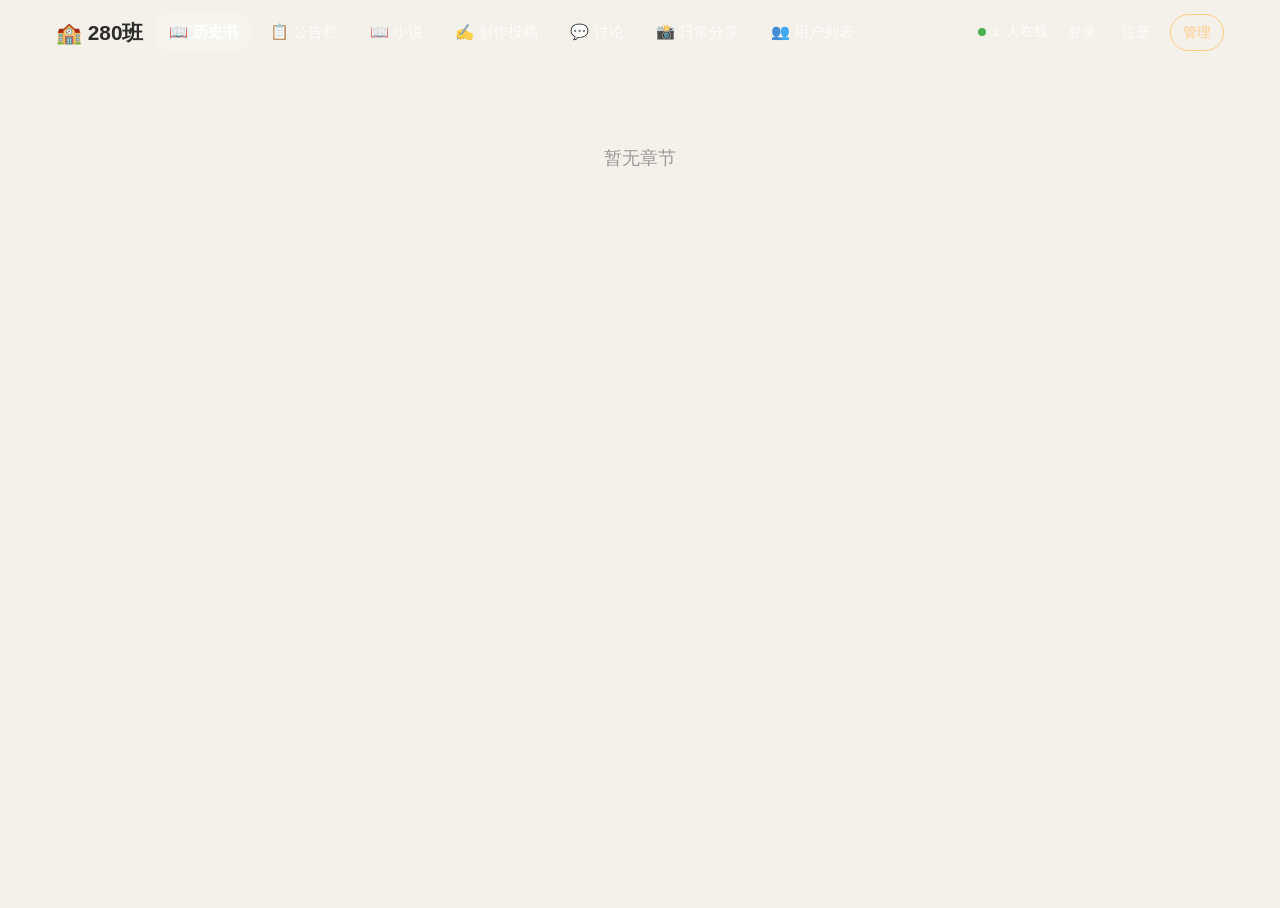
==== commit 19dcd73d: "Add files via upload" ====
--- a/index.html
+++ b/index.html
@@ -427,49 +427,49 @@
         
         /* ===== 手机端适配 ===== */
         @media (max-width: 768px) {
-            .header-inner { padding: 10px 12px; }
-            .logo { font-size: 1.1em; }
-            .nav-item { font-size: 0.9em; padding: 6px 10px; }
-            .admin-link { font-size: 0.85em; padding: 5px 10px; }
+            .header-inner { padding:10px 12px; }
+            .logo { font-size:1.1em; }
+            .nav-item { font-size:0.9em; padding:6px 10px; }
+            .admin-link { font-size:0.85em; padding:5px 10px; }
             
-            .module-content { padding: 12px; }
-            .generic-page { padding: 16px; }
-            .generic-page h1 { font-size: 1.4em; }
+            .module-content { padding:12px; }
+            .generic-page { padding:16px; }
+            .generic-page h1 { font-size:1.4em; }
             
-            .book-layout { flex-direction: column; }
+            .book-layout { flex-direction:column; }
             .book-toc { 
-                width: 100%; 
-                position: static; 
-                display: flex; 
-                flex-wrap: wrap; 
-                gap: 8px; 
-                padding: 12px; 
-            }
-            .book-toc h3 { width: 100%; margin-bottom: 8px; }
+                width:100%; 
+                position:static; 
+                display:flex; 
+                flex-wrap:wrap; 
+                gap:8px; 
+                padding:12px; 
+            }
+            .book-toc h3 { width:100%; margin-bottom:8px; }
             .toc-item { 
-                font-size: 0.85em; 
-                padding: 6px 10px; 
-                margin-bottom: 0;
+                font-size:0.85em; 
+                padding:6px 10px; 
+                margin-bottom:0;
             }
             
-            .book-content h1 { font-size: 1.5em; }
-            .bk-section { padding: 16px; }
-            .bk-section p { font-size: 1.05em; line-height: 1.9; }
+            .book-content h1 { font-size:1.5em; }
+            .bk-section { padding:16px; }
+            .bk-section p { font-size:1.05em; line-height:1.9; }
             
-            .notice-card { padding: 16px; }
-            .notice-title { font-size: 1.2em; }
+            .notice-card { padding:16px; }
+            .notice-title { font-size:1.2em; }
             
-            .novel-card { flex-direction: column; }
-            .novel-cover { width: 100%; height: 200px; }
-            .novel-title { font-size: 1.2em; }
+            .novel-card { flex-direction:column; }
+            .novel-cover { width:100%; height:200px; }
+            .novel-title { font-size:1.2em; }
             
-            .item-row { flex-direction: column; }
-            .item-row > div:last-child { margin-top: 10px; }
+            .item-row { flex-direction:column; }
+            .item-row > div:last-child { margin-top:10px; }
             
-            input, textarea, select { font-size: 16px; }
+            input, textarea, select { font-size:16px; }
             
             .post-images img {
-                height: 150px;
+                height:150px;
             }
         }
     </style>
@@ -583,7 +583,7 @@
     const s = String(str);
     return s.replace(/&/g, '&amp;')
             .replace(/</g, '&lt;')
-            .replace(/>/g, '&gt;')
+            .replace( />/g, '&gt;')
             .replace(/"/g, '&quot;');
 }
 function formatTime(timeStr){
@@ -644,14 +644,12 @@
                 last_active: new Date().toISOString()
             }).catch(() => { });
         }
-
         onlineTimer = setInterval(async () => {
             try {
                 const tickNow = Date.now();
                 // 只请求1次，不要重复多次请求接口！！
                 let tickListRaw = await supabaseRequest('online_users');
                 let tickList = Array.isArray(tickListRaw) ? tickListRaw : [];
-
                 for (const item of tickList) {
                     const t = new Date(item.last_active).getTime();
                     if (tickNow - t > expireMs) {
@@ -981,7 +979,6 @@
     return;
   }
   list.sort((a,b)=>new Date(b.created_at) - new Date(a.created_at));
-
   el.innerHTML = list.length > 0
     ? list.map(item=>{
         const userInfo = Array.isArray(userList) && userList.find(u=>u.id === item.user_id);
@@ -1034,6 +1031,16 @@
                 await loadPosts();
             }
         });
+//新增虚拟模块：用户列表，点击直接跳转userlist.html
+registerModule({
+    id: 'userlist',
+    name: '用户列表',
+    icon: '👥',
+    render(){ return ''; },
+    async init(){
+        location.href = "userlist.html";
+    }
+});
         let allPosts = [];
         function searchPosts(keyword) {
             const filtered = allPosts.filter(p => (p.content && p.content.includes(keyword)) || (p.nickname && p.nickname.includes(keyword)));
@@ -1126,11 +1133,11 @@
                 <div class="post-card" id="post-${p.id}">
                     <div class="post-header">
                        <strong>
-${(()=>{
-  const u = Array.isArray(allPostsUser) && allPostsUser.find(x=>x.id === p.user_id);
-  const ava = u?.avatar||"";
-  const name = escapeHtml(p.nickname||"匿名");
-  return `${ava?`<img style="width:24px;height:24px;border-radius:50%;vertical-align:middle;margin-right:6px;" src="${ava}" alt="头像">`:""}${p.user_id?`<a href="profile.html?uid=${escapeHtml(p.user_id)}" style="color:#2563eb">${name}</a>`:name}`;
+  ${(()=>{
+const u = Array.isArray(allPostsUser) && allPostsUser.find(x=>x.id === p.user_id);
+const ava = u?.avatar||"";
+const name = escapeHtml(p.nickname||"匿名");
+return `${ava?`<img style="width:24px;height:24px;border-radius:50%;vertical-align:middle;margin-right:6px;" src="${ava}" alt="头像">`:""}<a href="profile.html?uid=${escapeHtml(p.user_id)}" style="color:#2563eb">${name}</a>`;
 })()}
 </strong>
                         <span class="sugg-date">🕐 ${formatTime(p.created_at)}</span>
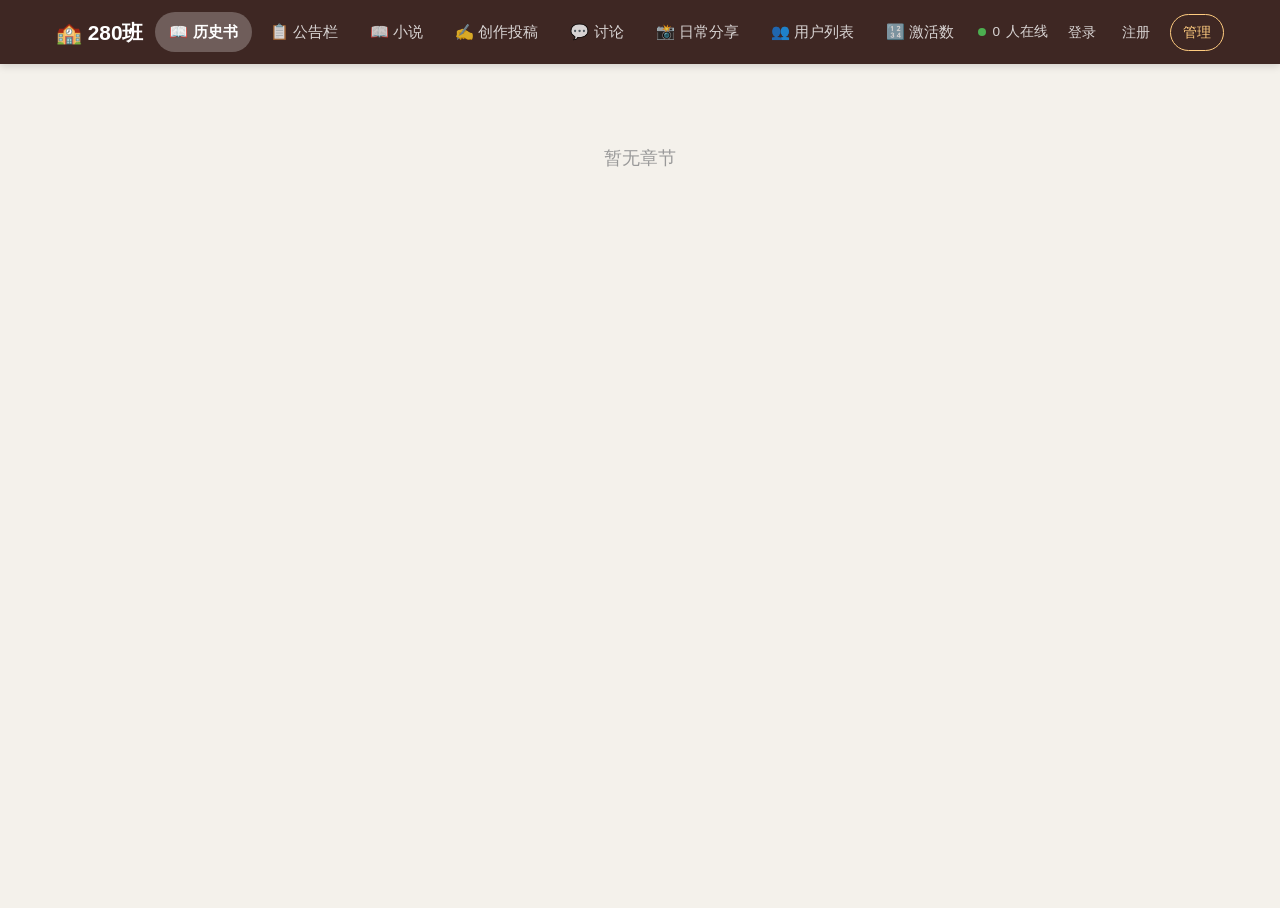
==== commit fd53a2fd: "Add files via upload" ====
--- a/index.html
+++ b/index.html
@@ -4,12 +4,8 @@
     <meta charset="UTF-8">
     <meta name="viewport" content="width=device-width, initial-scale=1.0">
     <title>280班网站</title>
-  <style>
-    .discussion-item{ background:#fff; border:1px solid #e5e7eb; border-radius:8px; padding:14px; margin-bottom:10px; }
-.discu-meta{ display:flex; align-items:center; gap:8px; margin-bottom:8px; }
-.discu-avatar{ width:28px; height:28px; border-radius:50%; object-fit:cover; flex-shrink:0; }
-.discu-content{ line-height:1.6; }    
-* { margin:0; padding:0; box-sizing:border-box; }
+    <style>
+        * { margin:0; padding:0; box-sizing:border-box; }
         body { 
             font-family: -apple-system, BlinkMacSystemFont, "PingFang SC", "Microsoft YaHei", sans-serif; 
             background: #f4f1eb; 
@@ -17,9 +13,8 @@
             line-height: 1.6;
             -webkit-font-smoothing: antialiased;
         }
-</head>
-       
- /* 头部导航 */
+        
+        /* 头部导航 */
         .site-header { 
             background: #3e2723; 
             color: #fff; 
@@ -108,7 +103,6 @@
             background:rgba(255,255,255,0.15);
             color:#fff;
         }
-        /*导航栏用户头像*/
         .nav-avatar{
             width:28px;
             height:28px;
@@ -424,11 +418,21 @@
             font-size: 0.85em;
             padding: 4px 10px !important;
         }
-        
+        /*激活数字模块样式*/
+        .activate-item{
+            padding:10px 12px;
+            background:#f7f3ec;
+            border-radius:8px;
+            margin:8px 0;
+        }
+        .activate-input-wrap{
+            display:flex;gap:8px;margin:16px 0;
+        }
+        .activate-input-wrap input{flex:1;}
         /* ===== 手机端适配 ===== */
         @media (max-width: 768px) {
             .header-inner { padding:10px 12px; }
-            .logo { font-size:1.1em; }
+            .logo { font-size: 1.1em; }
             .nav-item { font-size:0.9em; padding:6px 10px; }
             .admin-link { font-size:0.85em; padding:5px 10px; }
             
@@ -494,7 +498,8 @@
 <script>
         // ===== 账号登录全局变量【完整保留】 =====
         let loginUser = null;
-        let onlineTimer = null; // 定时器，防止内存泄漏
+        let onlineTimer = null;
+        let activateCodeList = []; //保存激活数字列表
         function refreshUserStatus(){
             const raw = localStorage.getItem("userInfo");
             loginUser = raw ? JSON.parse(raw) : null;
@@ -508,7 +513,6 @@
                     <a href="register.html">注册</a>
                 `;
             }else{
-                // 如果用户没有设置头像，使用默认占位图标
                 const avatarSrc = loginUser.avatar ? escapeHtml(loginUser.avatar) : "";
                 bar.innerHTML = `
                     <div class="user-bar-logged">
@@ -528,7 +532,6 @@
             alert("已退出登录");
             openModule(currentModuleId);
         }
-        // 检查登录，未登录弹窗跳转
         function checkLogin(){
             if(!loginUser){
                 alert("请先登录账号！");
@@ -579,25 +582,13 @@
             return text.split('\n').filter(l => l.trim()).map(l => `<p>${escapeHtml(l)}</p>`).join('');
         }
         function escapeHtml(str) {
-    if (str === null || str === undefined) return '';
-    const s = String(str);
-    return s.replace(/&/g, '&amp;')
-            .replace(/</g, '&lt;')
-            .replace( />/g, '&gt;')
-            .replace(/"/g, '&quot;');
-}
-function formatTime(timeStr){
-    if(!timeStr) return '';
-    const d = new Date(timeStr);
-    if(isNaN(d.getTime())) return '';
-    const y = d.getFullYear();
-    const m = String(d.getMonth()+1).padStart(2,'0');
-    const day = String(d.getDate()).padStart(2,'0');
-    const h = String(d.getHours()).padStart(2,'0');
-    const mi = String(d.getMinutes()).padStart(2,'0');
-    return `${y}-${m}-${day} ${h}:${mi}`;
-}
-        // 生成游客唯一ID，解决多名游客昵称冲突覆盖在线状态
+            if (!str) return '';
+            return str.replace(/&/g, '&amp;').replace(/</g, '&lt;').replace( />/g, '&gt;').replace(/"/g, '&quot;');
+        }
+        function formatTime(isoString) {
+            if (!isoString) return '';
+            return isoString.replace('T', ' ').slice(0, 16);
+        }
         function getGuestId(){
             let gid = localStorage.getItem("guest_id");
             if(!gid){
@@ -606,92 +597,83 @@
             }
             return gid;
         }
-        // ===== 在线用户功能 =====
-async function registerOnline() {
-    // 先清除旧定时器
-    if(onlineTimer) clearInterval(onlineTimer);
-    try {
-        const expireMs = 90 * 1000;
-        const now = Date.now();
-        const allOnlineRaw = await supabaseRequest('online_users');
-        const onlineList = Array.isArray(allOnlineRaw) ? allOnlineRaw : [];
-        // 清理超时用户
-        for (const item of onlineList) {
-            const activeTime = new Date(item.last_active).getTime();
-            if (now - activeTime > expireMs) {
-                await supabaseRequest('online_users', 'DELETE', null, item.id).catch(() => { });
-            }
-        }
-        const freshList = Array.isArray(await supabaseRequest('online_users')) ? await supabaseRequest('online_users') : [];
-        let currentNick, uniqueId;
-        if(loginUser){
-            currentNick = loginUser.nickname;
-            uniqueId = "user_" + loginUser.id;
-        }else{
-            currentNick = "游客";
-            uniqueId = getGuestId();
-        }
-        const me = freshList.find(u => u.unique_id === uniqueId);
-        if (me) {
-            await supabaseRequest('online_users', 'PATCH', {
-                last_active: new Date().toISOString(),
-                nickname: currentNick
-            }, me.id).catch(() => { });
-        } else {    
-             await supabaseRequest('online_users', 'POST', {
-                unique_id: uniqueId,
-                nickname: currentNick,
-                last_active: new Date().toISOString()
-            }).catch(() => { });
-        }
-        onlineTimer = setInterval(async () => {
+        async function registerOnline() {
+            if(onlineTimer) clearInterval(onlineTimer);
             try {
-                const tickNow = Date.now();
-                // 只请求1次，不要重复多次请求接口！！
-                let tickListRaw = await supabaseRequest('online_users');
-                let tickList = Array.isArray(tickListRaw) ? tickListRaw : [];
-                for (const item of tickList) {
-                    const t = new Date(item.last_active).getTime();
-                    if (tickNow - t > expireMs) {
+                const expireMs = 90 * 1000;
+                const now = Date.now();
+                const allOnlineRaw = await supabaseRequest('online_users');
+                const onlineList = Array.isArray(allOnlineRaw) ? allOnlineRaw : [];
+                for (const item of onlineList) {
+                    const activeTime = new Date(item.last_active).getTime();
+                    if (now - activeTime > expireMs) {
                         await supabaseRequest('online_users', 'DELETE', null, item.id).catch(() => { });
                     }
                 }
-                // 删除重复请求，直接复用上面数据，不再重新拉一遍
-                let selfNick, selfUid;
+                const freshList = Array.isArray(await supabaseRequest('online_users')) ? await supabaseRequest('online_users') : [];
+                let currentNick, uniqueId;
                 if(loginUser){
-                    selfNick = loginUser.nickname;
-                    selfUid = "user_" + loginUser.id;
+                    currentNick = loginUser.nickname;
+                    uniqueId = "user_" + loginUser.id;
                 }else{
-                    selfNick = "游客";
-                    selfUid = getGuestId();
+                    currentNick = "游客";
+                    uniqueId = getGuestId();
                 }
-                const self = tickList.find(u => u.unique_id === selfUid);
-                if (self) {
+                const me = freshList.find(u => u.unique_id === uniqueId);
+                if (me) {
                     await supabaseRequest('online_users', 'PATCH', {
                         last_active: new Date().toISOString(),
-                        nickname: selfNick
-                    }, self.id).catch(() => { });
+                        nickname: currentNick
+                    }, me.id).catch(() => { });
+                } else {
+                    await supabaseRequest('online_users', 'POST', {
+                        unique_id: uniqueId,
+                        nickname: currentNick,
+                        last_active: new Date().toISOString()
+                    }).catch(() => { });
                 }
-                document.getElementById('onlineCount').textContent = tickList.length;
-            }catch(tickErr){
-                console.warn("心跳循环出错",tickErr);
-            }
-        }, 30000);
-        document.getElementById('onlineCount').textContent = freshList.length;
-    } catch (e) {
-        console.error('在线用户异常', e);
-        document.getElementById('onlineCount').textContent = '?';
-    }
-}
-async function showOnlineUsers() {
-    const expireMs = 90 * 1000;
-    const now = Date.now();
-    const raw = await supabaseRequest('online_users');
-    const users = Array.isArray(raw) ? raw : [];
-    const active = users.filter(item => now - new Date(item.last_active).getTime() < expireMs);
-    if (active.length === 0) return alert('暂无在线用户');
-    alert('当前在线：\n' + active.map(u => u.nickname).join('\n'));
-}
+                onlineTimer = setInterval(async () => {
+                    const tickNow = Date.now();
+                    let tickList = Array.isArray(await supabaseRequest('online_users')) ? await supabaseRequest('online_users') : [];
+                    for (const item of tickList) {
+                        const t = new Date(item.last_active).getTime();
+                        if (tickNow - t > expireMs) {
+                            await supabaseRequest('online_users', 'DELETE', null, item.id).catch(() => { });
+                        }
+                    }
+                    tickList = Array.isArray(await supabaseRequest('online_users')) ? await supabaseRequest('online_users') : [];
+                    let selfNick, selfUid;
+                    if(loginUser){
+                        selfNick = loginUser.nickname;
+                        selfUid = "user_" + loginUser.id;
+                    }else{
+                        selfNick = "游客";
+                        selfUid = getGuestId();
+                    }
+                    const self = tickList.find(u => u.unique_id === selfUid);
+                    if (self) {
+                        await supabaseRequest('online_users', 'PATCH', {
+                            last_active: new Date().toISOString(),
+                            nickname: selfNick
+                        }, self.id).catch(() => { });
+                    }
+                    document.getElementById('onlineCount').textContent = tickList.length;
+                }, 30000);
+                document.getElementById('onlineCount').textContent = freshList.length;
+            } catch (e) {
+                console.error('在线用户异常', e);
+                document.getElementById('onlineCount').textContent = '?';
+            }
+        }
+        async function showOnlineUsers() {
+            const expireMs = 90 * 1000;
+            const now = Date.now();
+            const raw = await supabaseRequest('online_users');
+            const users = Array.isArray(raw) ? raw : [];
+            const active = users.filter(item => now - new Date(item.last_active).getTime() < expireMs);
+            if (active.length === 0) return alert('暂无在线用户');
+            alert('当前在线：\n' + active.map(u => u.nickname).join('\n'));
+        }
         // ===== 模块系统 =====
         const modules = {};
         function registerModule(mod) {
@@ -779,12 +761,9 @@
                 document.getElementById('moduleContent').innerHTML = this.render({ notices: Array.isArray(notices) ? notices : [] });
             }
         });
-        registerModule({    
-id: 'novel', name: '小说', icon: '📖',
-       async init(){
-    allPostsUser = await supabaseRequest("users");
-  },     
-render(data) {
+        registerModule({
+            id: 'novel', name: '小说', icon: '📖',
+            render(data) {
                 const novels = data.novels || [];
                 return `
                     <div class="generic-page">
@@ -808,10 +787,7 @@
             }
         });
         let allNovels = [];
-let allUsersNovel = [];
-let allPostsUser = [];
-function renderNovelCard(n) {
-            // 修复：使用user_id判断权限，不再单纯比对昵称
+        function renderNovelCard(n) {
             const canDelete = loginUser && loginUser.id === n.user_id;
             return `
                 <div class="novel-card" id="novel-${n.id}">
@@ -819,14 +795,7 @@
                     <div class="novel-info">
                         <h3 class="novel-title">${escapeHtml(n.title || '无题')}</h3>
                         <div class="novel-meta">
-                            <span>
-${(()=>{
-  const u = Array.isArray(allPostsUser) && allPostsUser.find(x=>x.id === n.user_id);
-  const ava = u?.avatar||"";
-  const name = escapeHtml(n.author||"匿名");
-  return `${ava?`<img style="width:22px;height:22px;border-radius:50%;vertical-align:middle;margin-right:4px;" src="${ava}" alt="头像">`:""}${n.user_id?`<a href="profile.html?uid=${escapeHtml(n.user_id)}" style="color:#2563eb">${name}</a>`:name}`;
-})()}
-</span>
+                            <span>✍️ ${escapeHtml(n.author || '匿名')}</span>
                             <span>👍 ${n.likes || 0}</span>
                         </div>
                         <div class="novel-intro">${escapeHtml(n.intro || '暂无简介')}</div>
@@ -958,7 +927,7 @@
                                 <button class="btn-primary" onclick="postDiscussion()">📨 发布</button>
                             </div>
                         </div>
-                        <div id="discussionList"></div>
+                        <div id="discussList"></div>
                     </div>
                 `;
             },
@@ -966,39 +935,20 @@
                 await loadDiscussions();
             }
         });
-      async function loadDiscussions() {
-  const el = document.getElementById("discussionList");
-  if (!el) {
-    console.warn("discussionList 容器不存在，跳过渲染讨论");
-    return;
-  }
-  const list = await supabaseRequest("discussions");
-  const userList = await supabaseRequest("users");
-  if(!Array.isArray(list)){
-    el.innerHTML = "<p>加载失败</p>";
-    return;
-  }
-  list.sort((a,b)=>new Date(b.created_at) - new Date(a.created_at));
-  el.innerHTML = list.length > 0
-    ? list.map(item=>{
-        const userInfo = Array.isArray(userList) && userList.find(u=>u.id === item.user_id);
-        const avatarUrl = userInfo?.avatar || "";
-        const showName = escapeHtml(item.nickname||"匿名");
-        return `
-<div class="discussion-item">
-  <div class="discu-meta">
-    ${avatarUrl ? `<img class="discu-avatar" src="${avatarUrl}" alt="头像">` : ''}
-    <span>${showName}</span>
-    <span class="time">${formatTime(item.created_at)}</span>
-  </div>
-  <div class="discu-content">
-    ${escapeHtml(item.content)}
-  </div>
-</div>
-`;
-      }).join('')
-    : `<p>暂无讨论，快来发表第一条！</p>`;
-}
+        async function loadDiscussions() {
+            const list = await supabaseRequest('discussions');
+            const data = Array.isArray(list) ? list : [];
+            document.getElementById('discussList').innerHTML = data.length
+                ? data.map(d => `
+                    <div class="item-row">
+                        <div>
+                            <strong>👤 ${escapeHtml(d.nickname || '匿名')}</strong>
+                            <span class="sugg-date">🕐 ${formatTime(d.created_at)}</span>
+                            <div style="margin-top:8px; line-height: 1.8;">${escapeHtml(d.content)}</div>
+                        </div>
+                    </div>`).join('')
+                : '<div class="empty">💬 暂无讨论，来说两句吧！</div>';
+        }
         async function postDiscussion() {
             if(!checkLogin()) return;
             const content = document.getElementById('discContent').value.trim();
@@ -1031,7 +981,8 @@
                 await loadPosts();
             }
         });
-//新增虚拟模块：用户列表，点击直接跳转userlist.html
+
+//=====补回 用户列表虚拟模块 =====
 registerModule({
     id: 'userlist',
     name: '用户列表',
@@ -1041,6 +992,56 @@
         location.href = "userlist.html";
     }
 });
+
+        //========激活数字模块========
+        registerModule({
+            id:'activate',
+            name:'激活数字',
+            icon:'🔢',
+            render(){
+                return `
+                <div class="generic-page">
+                    <h1>🔢 激活数字</h1>
+                    <p>输入数字执行预设指令</p>
+                    <div class="activate-input-wrap">
+                        <input id="activateInput" type="number" placeholder="输入数字">
+                        <button class="btn-primary" onclick="runActivateCode()">执行</button>
+                    </div>
+                    <h3>可用指令列表</h3>
+                    <div id="activateListWrap"></div>
+                </div>`;
+            },
+            async init(){
+                const res = await supabaseRequest("activate_codes");
+                activateCodeList = Array.isArray(res) ? res : [];
+                const wrap = document.getElementById("activateListWrap");
+                if(activateCodeList.length===0){
+                    wrap.innerHTML = `<p class="empty">暂无可用激活数字</p>`;
+                }else{
+                    wrap.innerHTML = activateCodeList.map(item=>`
+                    <div class="activate-item">
+                        <b>🔢 ${escapeHtml(item.code)}</b> — ${escapeHtml(item.description||"无说明")}
+                    </div>`).join("");
+                }
+            }
+        });
+        //执行激活数字
+        window.runActivateCode = async function(){
+            const dom = document.getElementById("activateInput");
+            const num = Number(dom.value.trim());
+            const find = activateCodeList.find(x=>Number(x.code)===num);
+            if(!find){
+                alert("该数字没有对应指令");
+                return;
+            }
+            if(find.type === "alert"){
+                alert(find.payload);
+            }else if(find.type === "jump"){
+                location.href = find.payload;
+            }else{
+                alert("未知指令类型");
+            }
+        };
         let allPosts = [];
         function searchPosts(keyword) {
             const filtered = allPosts.filter(p => (p.content && p.content.includes(keyword)) || (p.nickname && p.nickname.includes(keyword)));
@@ -1119,11 +1120,10 @@
         async function loadPosts() {
             const postsRaw = await supabaseRequest('posts');
             const commentsRaw = await supabaseRequest('comments');
-            allPostsUser = await supabaseRequest("users");
-  allPosts = Array.isArray(postsRaw) ? postsRaw : [];
-  const allComments = Array.isArray(commentsRaw) ? commentsRaw : [];
-  renderPostList(allPosts, allComments);
-}
+            allPosts = Array.isArray(postsRaw) ? postsRaw : [];
+            const allComments = Array.isArray(commentsRaw) ? commentsRaw : [];
+            renderPostList(allPosts, allComments);
+        }
         function renderPostList(posts, allComments = []) {
             const listDom = document.getElementById('postList');
             listDom.innerHTML = posts.length ? posts.map(p => {
@@ -1132,14 +1132,7 @@
                 return `
                 <div class="post-card" id="post-${p.id}">
                     <div class="post-header">
-                       <strong>
-  ${(()=>{
-const u = Array.isArray(allPostsUser) && allPostsUser.find(x=>x.id === p.user_id);
-const ava = u?.avatar||"";
-const name = escapeHtml(p.nickname||"匿名");
-return `${ava?`<img style="width:24px;height:24px;border-radius:50%;vertical-align:middle;margin-right:6px;" src="${ava}" alt="头像">`:""}<a href="profile.html?uid=${escapeHtml(p.user_id)}" style="color:#2563eb">${name}</a>`;
-})()}
-</strong>
+                        <strong>👤 ${escapeHtml(p.nickname || '匿名')}</strong>
                         <span class="sugg-date">🕐 ${formatTime(p.created_at)}</span>
                     </div>
                     ${p.content ? `<div class="post-content">${escapeHtml(p.content)}</div>` : ''}
@@ -1153,7 +1146,7 @@
                     <div class="post-comments" id="comments-${p.id}" style="display:none;">
                         ${pc.map(cm => `
                             <div class="comment-item">
-                                <strong>${cm.user_id ? `<a href="profile.html?uid=${escapeHtml(cm.user_id)}" style="color:#2563eb">${escapeHtml(cm.nickname)}</a>` : escapeHtml(cm.nickname)}</strong>
+                                <strong>${escapeHtml(cm.nickname)}</strong>
                                 <div>${escapeHtml(cm.content)}</div>
                             </div>
                         `).join('')}
@@ -1185,7 +1178,7 @@
         }
         async function likePost(id) {
             const list = await supabaseRequest('posts');
-            const post = Array.isArray(list) && list.find(x => x.id === id);
+                       const post = Array.isArray(list) && list.find(x => x.id === id);
             if (!post) return;
             await supabaseRequest('posts', 'PATCH', { likes: (post.likes || 0) + 1 }, id);
             await loadPosts();
@@ -1195,14 +1188,12 @@
             await supabaseRequest('posts', 'DELETE', null, id);
             await loadPosts();
         }
-        // ========== 页面初始化入口 ==========
         async function initApp() {
-    refreshUserStatus();
-    renderNav();
-    // await registerOnline(); //临时关闭在线用户，解决400报错，后续表结构修好再取消注释
-    openModule('book');
-}
-        // 页面加载完成启动
+            refreshUserStatus();
+            renderNav();
+            await registerOnline();
+            openModule('book');
+        }
         window.addEventListener('DOMContentLoaded', initApp);
 </script>
 </body>
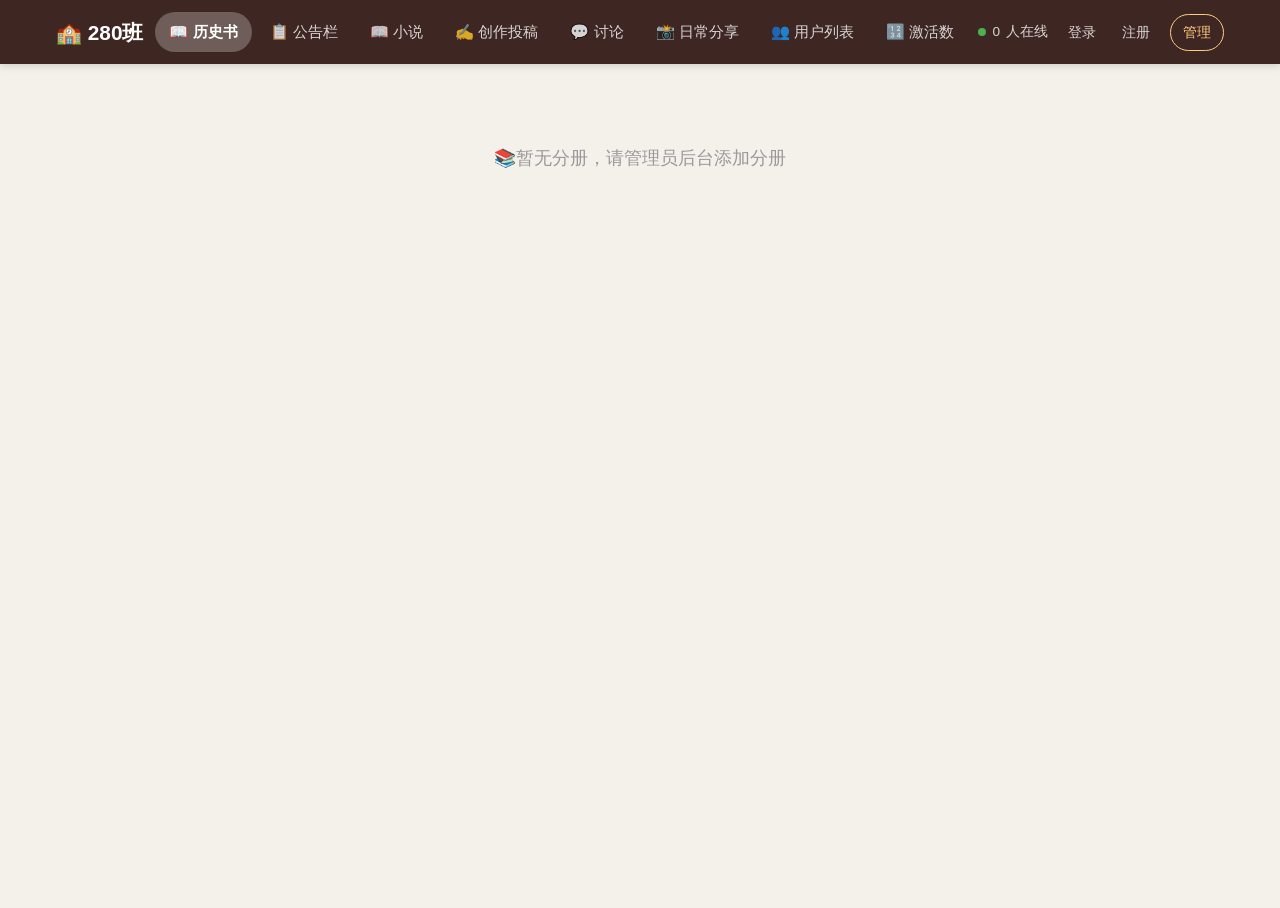
==== commit dbe5e086: "Add files via upload" ====
--- a/index.html
+++ b/index.html
@@ -696,49 +696,95 @@
             if (mod.init && typeof mod.init === 'function') await mod.init({});
         }
         // ===== 注册各个模块 =====
-        registerModule({
-            id: 'book', name: '历史书', icon: '📖',
-            _chapters: [],
-            render(data) {
-                this._chapters = data.chapters || [];
-                if (this._chapters.length === 0) return '<div class="empty">暂无章节</div>';
-                return `
-                    <div class="book-layout">
-                        <aside class="book-toc">
-                            <h3>📚 目录</h3>
-                            ${this._chapters.map((ch, idx) => `
-                                <div class="toc-item" onclick="modules['book'].openChapter(${idx})">
-                                    第${idx + 1}章 ${escapeHtml(ch.title || '未命名')}
-                                </div>
-                            `).join('')}
-                        </aside>
-                        <article class="book-content" id="bookContent">
-                            <div class="welcome-hint">📖 请从左侧目录选择章节</div>
-                        </article>
-                    </div>
-                `;
-            },
-            async init() {
-                const chapters = await supabaseRequest('chapters');
-                this._chapters = Array.isArray(chapters) ? chapters : [];
-                document.getElementById('moduleContent').innerHTML = this.render({ chapters: this._chapters });
-                if (this._chapters.length > 0) this.openChapter(0);
-            },
-            openChapter(idx) {
-                const ch = this._chapters[idx];
-                if (!ch) return;
-                const el = document.getElementById('bookContent');
-                if (!el) return;
-                el.innerHTML = `
-                    <h1>${escapeHtml(ch.title || '')}</h1>
-                    ${ch.preface ? `<section class="bk-section preface"><h4>📋 课前导言</h4>${formatText(ch.preface)}</section>` : ''}
-                    ${ch.body ? `<section class="bk-section body"><h4>📖 正文</h4>${formatText(ch.body)}</section>` : ''}
-                    ${ch.exercises ? `<section class="bk-section exercises"><h4>📝 课后习题</h4>${formatText(ch.exercises)}</section>` : ''}
-                    ${ch.extension ? `<section class="bk-section extension"><h4>🔗 知识扩展</h4>${formatText(ch.extension)}</section>` : ''}
-                `;
-                document.querySelectorAll('.toc-item').forEach((item, i) => item.classList.toggle('active', i === idx));
-            }
+registerModule({
+    id: 'book', name: '历史书', icon: '📖',
+    _volumes:[],
+    _currentVolumeId:null,
+    _chapters:[],
+    render(data) {
+        this._volumes = data.volumes||[];
+        this._currentVolumeId = data.currentVolumeId||null;
+        this._chapters = data.chapters||[];
+        if(!this._currentVolumeId){
+            //展示分册列表首页
+            if(this._volumes.length===0){
+                return `<div class="empty">📚暂无分册，请管理员后台添加分册</div>`;
+            }
+            return `
+            <div class="generic-page">
+                <h1>📚历史回忆册</h1>
+                <p style="margin-bottom:16px;">请选择一册进入查看章节</p>
+                ${this._volumes.map(vol=>`
+                <div class="toc-item" style="cursor:pointer;margin-bottom:8px;" onclick="modules['book'].openVolume(${vol.id})">
+                    📖 ${escapeHtml(vol.title)}
+                    ${vol.description?`<div style="font-size:0.9em;color:#666;margin-top:4px;">${escapeHtml(vol.description)}</div>`:""}
+                </div>
+                `).join("")}
+            </div>`;
+        }else{
+            //选中某一册，展示该册章节目录
+            const volInfo = this._volumes.find(v=>v.id===this._currentVolumeId);
+            return `
+            <div class="book-layout">
+                <aside class="book-toc">
+                    <div style="cursor:pointer;color:#2563eb;margin-bottom:12px;" onclick="modules['book'].backVolumeList()">← 返回全部分册</div>
+                    <h3>📚 ${escapeHtml(volInfo?.title||"")}</h3>
+                    ${this._chapters.length>0?
+                        this._chapters.map((ch,idx)=>`
+                        <div class="toc-item" onclick="modules['book'].openChapter(${idx})">
+                            第${idx + 1}章 ${escapeHtml(ch.title || '未命名')}
+                        </div>`).join('')
+                        :`<div style="color:#888;">该分册暂无章节</div>`
+                    }
+                </aside>
+                <article class="book-content" id="bookContent">
+                    <div class="welcome-hint">📖 请从左侧目录选择章节</div>
+                </article>
+            </div>
+            `;
+        }
+    },
+    async init() {
+        //加载全部分册
+        const vols = await supabaseRequest('book_volume');
+        this._volumes = Array.isArray(vols)?vols:[];
+        this._currentVolumeId = null;
+        document.getElementById('moduleContent').innerHTML = this.render({volumes:this._volumes});
+    },
+    //打开某一分册，加载该分册下所有章节
+    async openVolume(volumeId){
+        this._currentVolumeId = volumeId;
+        //筛选volume_id匹配的章节
+        const allCh = await supabaseRequest('chapters');
+        this._chapters = Array.isArray(allCh)? allCh.filter(c=>c.volume_id === volumeId):[];
+        document.getElementById('moduleContent').innerHTML = this.render({
+            volumes:this._volumes,
+            currentVolumeId:this._currentVolumeId,
+            chapters:this._chapters
         });
+    },
+    //退回到分册总列表
+    backVolumeList(){
+        this._currentVolumeId=null;
+        this._chapters=[];
+        document.getElementById('moduleContent').innerHTML = this.render({volumes:this._volumes});
+    },
+    openChapter(idx) {
+        const ch = this._chapters[idx];
+        if (!ch) return;
+        const el = document.getElementById('bookContent');
+        if (!el) return;
+        el.innerHTML = `
+            <h1>${escapeHtml(ch.title || '')}</h1>
+            ${ch.preface ? `<section class="bk-section preface"><h4>📋 课前导言</h4>${formatText(ch.preface)}</section>` : ''}
+            ${ch.body ? `<section class="bk-section body"><h4>📖 正文</h4>${formatText(ch.body)}</section>` : ''}
+            ${ch.exercises ? `<section class="bk-section exercises"><h4>📝 课后习题</h4>${formatText(ch.exercises)}</section>` : ''}
+            ${ch.extension ? `<section class="bk-section extension"><h4>🔗 知识扩展</h4>${formatText(ch.extension)}</section>` : ''}
+        `;
+        document.querySelectorAll('.toc-item').forEach((item, i) => item.classList.toggle('active', i === idx));
+    }
+});
+
         registerModule({
             id: 'notice', name: '公告栏', icon: '📋',
             render(data) {
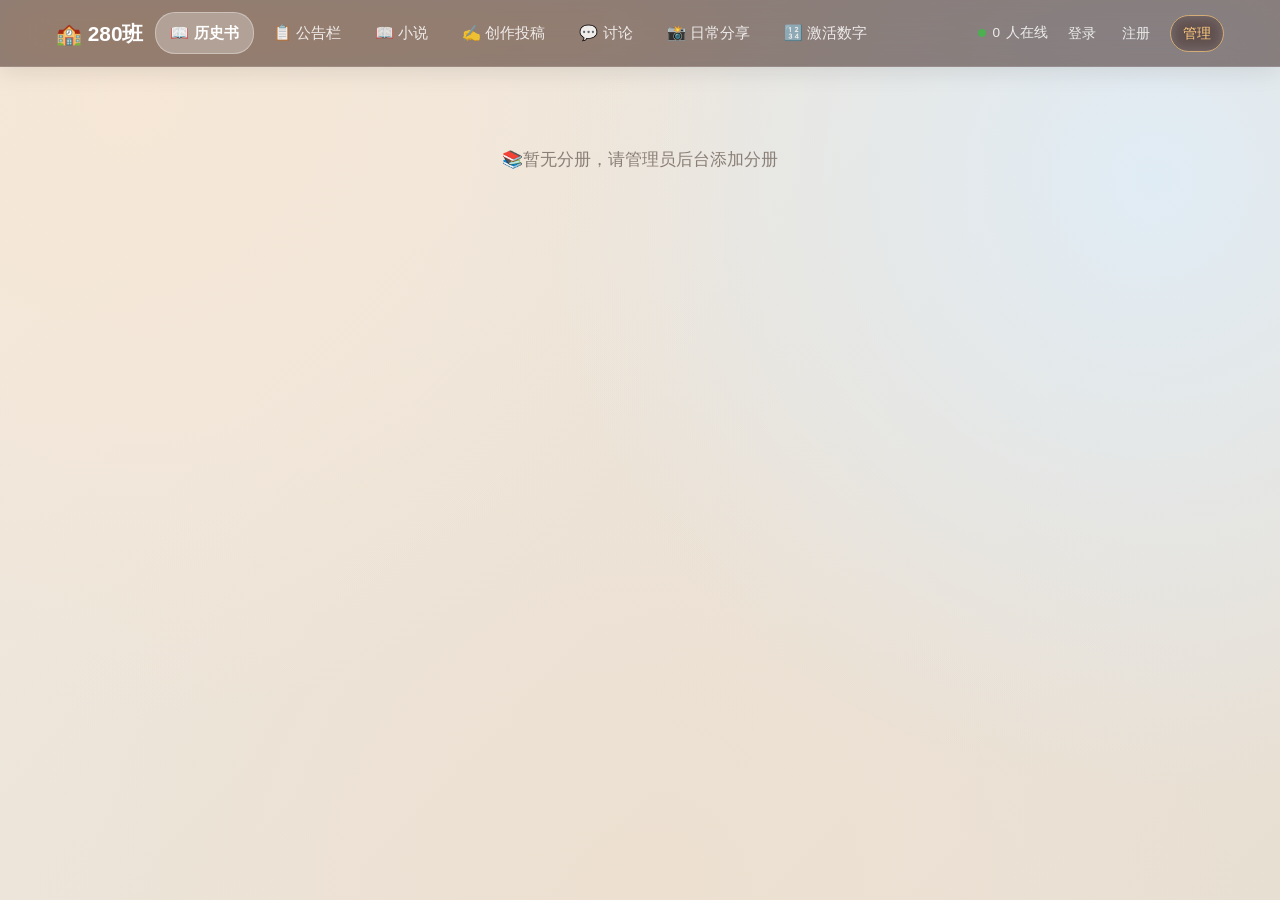
==== commit 178fe6ec: "Add files via upload" ====
--- a/index.html
+++ b/index.html
@@ -1,1246 +1,1221 @@
 <!DOCTYPE html>
 <html lang="zh-CN">
 <head>
-    <meta charset="UTF-8">
-    <meta name="viewport" content="width=device-width, initial-scale=1.0">
-    <title>280班网站</title>
-    <style>
-        * { margin:0; padding:0; box-sizing:border-box; }
-        body { 
-            font-family: -apple-system, BlinkMacSystemFont, "PingFang SC", "Microsoft YaHei", sans-serif; 
-            background: #f4f1eb; 
-            color: #2c2c2c; 
-            line-height: 1.6;
-            -webkit-font-smoothing: antialiased;
+<meta charset="UTF-8">
+<meta name="viewport" content="width=device-width, initial-scale=1.0">
+<title>280班网站</title>
+<style>
+:root{
+    --glass-bg: rgba(255,255,255,0.55);
+    --glass-bg-strong: rgba(255,255,255,0.78);
+    --glass-border: rgba(255,255,255,0.65);
+    --glass-shadow: 0 8px 32px rgba(31,38,135,0.10);
+    --glass-blur: saturate(180%) blur(20px);
+    --brand: #8d6e63;
+    --brand-dark: #3e2723;
+}
+*{margin:0;padding:0;box-sizing:border-box;}
+html,body{min-height:100%;}
+body{
+    font-family:-apple-system,BlinkMacSystemFont,"PingFang SC","Microsoft YaHei",sans-serif;
+    color:#2c2c2c;line-height:1.6;
+    background:
+        radial-gradient(circle at 10% 10%, #f6e7d6 0%, transparent 45%),
+        radial-gradient(circle at 90% 20%, #e0ecf5 0%, transparent 45%),
+        radial-gradient(circle at 50% 100%, #ede0d1 0%, transparent 55%),
+        linear-gradient(135deg, #f0e9df 0%, #e8dfd3 100%);
+    background-attachment: fixed;
+    -webkit-font-smoothing: antialiased;
+}
+/* ---- 顶部导航（玻璃） ---- */
+.site-header{
+    position:sticky;top:0;z-index:100;
+    background: rgba(62,39,35,0.55);
+    backdrop-filter: var(--glass-blur);
+    -webkit-backdrop-filter: var(--glass-blur);
+    border-bottom:1px solid rgba(255,255,255,0.12);
+    box-shadow:0 4px 24px rgba(0,0,0,0.10);
+    color:#fff;
+}
+.header-inner{max-width:1200px;margin:0 auto;padding:12px 16px;display:flex;align-items:center;gap:12px;}
+.logo{font-size:1.3em;font-weight:700;white-space:nowrap;flex-shrink:0;}
+.main-nav{display:flex;gap:4px;flex:1;overflow-x:auto;scrollbar-width:none;}
+.main-nav::-webkit-scrollbar{display:none;}
+.nav-item{
+    color:rgba(255,255,255,0.85);text-decoration:none;padding:8px 14px;border-radius:20px;
+    font-size:0.95em;white-space:nowrap;cursor:pointer;flex-shrink:0;transition:.2s;
+    border:1px solid transparent;
+}
+.nav-item:hover{background:rgba(255,255,255,0.18);color:#fff;}
+.nav-item.active{background:rgba(255,255,255,0.28);color:#fff;font-weight:600;border-color:rgba(255,255,255,0.35);}
+.admin-link{
+    color:#ffcc80;text-decoration:none;font-size:0.9em;border:1px solid rgba(255,204,128,0.7);
+    padding:6px 12px;border-radius:20px;white-space:nowrap;flex-shrink:0;transition:.2s;
+    backdrop-filter: blur(8px);
+}
+.admin-link:hover{background:#ffcc80;color:#3e2723;}
+#onlineUsers{display:flex;align-items:center;gap:6px;font-size:0.85em;color:rgba(255,255,255,0.85);margin-left:12px;cursor:pointer;}
+.online-dot{width:8px;height:8px;background:#4caf50;border-radius:50%;display:inline-block;animation:pulse 2s infinite;}
+@keyframes pulse{0%{opacity:1;}50%{opacity:.5;}100%{opacity:1;}}
+.user-bar{display:flex;align-items:center;gap:10px;flex-shrink:0;font-size:0.9em;}
+.user-bar a{color:rgba(255,255,255,0.85);text-decoration:none;padding:4px 8px;border-radius:6px;transition:.2s;}
+.user-bar a:hover{background:rgba(255,255,255,0.18);color:#fff;}
+.nav-avatar{width:28px;height:28px;border-radius:50%;object-fit:cover;flex-shrink:0;}
+.user-bar-logged{display:flex;align-items:center;gap:8px;}
+
+/* ---- 主内容 ---- */
+.module-content{max-width:1200px;margin:0 auto;padding:20px 16px;min-height:calc(100vh - 56px);}
+.empty{text-align:center;padding:60px 20px;color:#8a7f76;font-size:1.05em;}
+
+/* ---- 通用玻璃卡片 ---- */
+.generic-page{
+    background:var(--glass-bg);
+    backdrop-filter: var(--glass-blur);
+    -webkit-backdrop-filter: var(--glass-blur);
+    border:1px solid var(--glass-border);
+    border-radius:20px;
+    padding:26px;
+    box-shadow:var(--glass-shadow);
+}
+.generic-page h1{font-size:1.6em;color:var(--brand-dark);border-bottom:1px solid rgba(141,110,99,0.25);padding-bottom:12px;margin-bottom:20px;}
+
+/* ---- 搜索框 ---- */
+.search-box{
+    background:rgba(255,255,255,0.6);border:1px solid rgba(255,255,255,0.8);border-radius:20px;
+    padding:10px 18px;width:100%;margin-bottom:16px;font-size:0.95em;outline:none;
+    backdrop-filter: blur(10px);transition:.2s;
+}
+.search-box:focus{border-color:rgba(141,110,99,0.5);background:rgba(255,255,255,0.85);}
+
+/* ---- 历史书 ---- */
+.book-layout{display:flex;gap:24px;}
+.book-toc{
+    width:240px;padding:20px;position:sticky;top:80px;height:fit-content;
+    background:var(--glass-bg);
+    backdrop-filter: var(--glass-blur);
+    -webkit-backdrop-filter: var(--glass-blur);
+    border:1px solid var(--glass-border);
+    border-radius:20px;
+    box-shadow:var(--glass-shadow);
+}
+.book-toc h3{font-size:1em;color:#666;margin-bottom:12px;}
+.toc-item{
+    padding:10px 12px;cursor:pointer;border-radius:12px;font-size:0.95em;margin-bottom:6px;
+    transition:.15s;line-height:1.4;border:1px solid transparent;
+}
+.toc-item:hover{background:rgba(255,255,255,0.6);}
+.toc-item.active{background:rgba(141,110,99,0.20);color:#5d4037;font-weight:600;border-color:rgba(141,110,99,0.30);}
+.book-content{flex:1;min-width:0;}
+.welcome-hint{color:#8a7f76;text-align:center;padding:60px 0;font-size:1.05em;}
+.book-content h1{
+    font-size:1.8em;color:var(--brand-dark);border-bottom:1px solid rgba(141,110,99,0.25);
+    padding-bottom:12px;margin-bottom:24px;
+}
+.bk-section{
+    background:var(--glass-bg);
+    backdrop-filter: var(--glass-blur);
+    -webkit-backdrop-filter: var(--glass-blur);
+    border:1px solid var(--glass-border);
+    border-radius:16px;
+    padding:20px 24px;margin-bottom:20px;
+    box-shadow:var(--glass-shadow);
+}
+.bk-section h4{font-size:0.9em;color:#8d6e63;margin-bottom:12px;letter-spacing:1px;font-weight:600;}
+.bk-section p{margin-bottom:12px;line-height:1.85;text-indent:2em;font-size:1em;}
+.bk-section.preface{border-left:4px solid #81c784;}
+.bk-section.body{border-left:4px solid #64b5f6;}
+.bk-section.exercises{border-left:4px solid #ffb74d;}
+.bk-section.extension{border-left:4px solid #ba68c8;}
+
+/* ---- 每课讨论区 ---- */
+.chapter-discuss-section{
+    border-left:4px solid #4db6ac;
+    margin-top:20px;
+}
+.chapter-comments{margin:12px 0;max-height:420px;overflow-y:auto;}
+.chapter-comment-item{
+    display:flex;gap:10px;padding:10px 0;border-bottom:1px solid rgba(141,110,99,0.12);
+}
+.chapter-comment-item:last-child{border-bottom:none;}
+.comment-avatar{
+    flex-shrink:0;width:36px;height:36px;display:flex;align-items:center;justify-content:center;
+    font-size:20px;border-radius:50%;overflow:hidden;background:rgba(141,110,99,0.15);
+}
+.comment-avatar img{width:100%;height:100%;object-fit:cover;}
+.comment-content{flex:1;min-width:0;}
+.comment-meta{display:flex;align-items:center;gap:8px;font-size:0.85em;margin-bottom:4px;}
+.comment-meta strong{color:#3e2723;}
+.comment-time{color:#999;}
+.comment-text{font-size:0.95em;line-height:1.7;color:#444;white-space:pre-wrap;word-break:break-word;}
+.chapter-comment-input{display:flex;gap:10px;margin-top:12px;}
+.chapter-comment-input input{
+    flex:1;padding:10px 16px;border:1px solid rgba(255,255,255,0.8);border-radius:20px;
+    font-size:0.95em;outline:none;background:rgba(255,255,255,0.65);
+    backdrop-filter:blur(10px);transition:.2s;
+}
+.chapter-comment-input input:focus{border-color:rgba(141,110,99,0.5);background:rgba(255,255,255,0.9);}
+.chapter-comment-input button{
+    padding:10px 22px;border-radius:20px;white-space:nowrap;
+    background:var(--brand);color:#fff;border:none;cursor:pointer;font-size:0.95em;
+    box-shadow:0 4px 14px rgba(141,110,99,0.35);transition:.2s;
+}
+.chapter-comment-input button:hover{background:#6d4c41;}
+
+/* ---- 公告栏 ---- */
+.notice-list{display:flex;flex-direction:column;gap:16px;}
+.notice-card{
+    background:var(--glass-bg);
+    backdrop-filter: var(--glass-blur);
+    -webkit-backdrop-filter: var(--glass-blur);
+    border:1px solid var(--glass-border);
+    border-radius:18px;
+    padding:20px 24px;
+    box-shadow:var(--glass-shadow);
+}
+.notice-date{font-size:0.85em;color:#999;margin-bottom:8px;}
+.notice-title{font-size:1.3em;color:var(--brand-dark);margin-bottom:12px;font-weight:600;}
+.notice-body p{line-height:1.85;margin-bottom:10px;font-size:1em;}
+
+/* ---- 小说 ---- */
+.novel-card{
+    background:var(--glass-bg);
+    backdrop-filter: var(--glass-blur);
+    -webkit-backdrop-filter: var(--glass-blur);
+    border:1px solid var(--glass-border);
+    border-radius:18px;
+    padding:20px;margin-bottom:16px;
+    box-shadow:var(--glass-shadow);
+    display:flex;gap:16px;
+}
+.novel-cover{width:120px;height:160px;object-fit:cover;border-radius:12px;cursor:pointer;flex-shrink:0;}
+.novel-info{flex:1;}
+.novel-title{font-size:1.3em;color:var(--brand-dark);margin-bottom:8px;font-weight:600;}
+.novel-meta{font-size:0.9em;color:#8a7f76;margin-bottom:10px;display:flex;gap:12px;align-items:center;}
+.novel-author{display:inline-flex;align-items:center;gap:6px;text-decoration:none;color:inherit;}
+.novel-author:hover{color:#8d6e63;}
+.novel-author-avatar{
+    width:22px;height:22px;border-radius:50%;object-fit:cover;background:rgba(141,110,99,0.2);
+    display:inline-flex;align-items:center;justify-content:center;font-size:12px;overflow:hidden;
+}
+.novel-intro{color:#666;font-size:1em;line-height:1.7;margin-bottom:12px;}
+.novel-actions{display:flex;gap:10px;flex-wrap:wrap;}
+.novel-actions button{
+    background:rgba(255,255,255,0.65);border:1px solid rgba(255,255,255,0.85);
+    padding:8px 16px;border-radius:20px;cursor:pointer;font-size:0.95em;transition:.2s;
+    backdrop-filter:blur(8px);
+}
+.novel-actions button:hover{background:rgba(232,213,196,0.9);}
+.like-btn{color:#e57373;font-weight:600;}
+.novel-body{color:#444;line-height:1.85;margin-top:12px;display:none;font-size:1em;}
+
+/* ---- 编辑器 / 表单 ---- */
+.editor-box{
+    margin-top:16px;padding:20px;border-radius:16px;
+    background:rgba(255,255,255,0.45);
+    backdrop-filter:blur(14px);
+    border:1px solid rgba(255,255,255,0.7);
+}
+label{display:block;margin:14px 0 6px;font-weight:600;font-size:0.9em;color:#555;}
+input,textarea,select{
+    width:100%;padding:12px;border:1px solid rgba(255,255,255,0.85);border-radius:12px;
+    font-size:1em;font-family:inherit;background:rgba(255,255,255,0.7);outline:none;transition:.2s;
+    backdrop-filter:blur(8px);
+}
+input:focus,textarea:focus,select:focus{border-color:rgba(141,110,99,0.5);background:rgba(255,255,255,0.95);}
+textarea{min-height:80px;resize:vertical;}
+textarea.big{min-height:200px;}
+.btn-primary{
+    background:var(--brand);color:#fff;border:none;padding:12px 24px;border-radius:14px;
+    cursor:pointer;font-size:1em;font-weight:600;transition:.2s;
+    box-shadow:0 4px 14px rgba(141,110,99,0.35);
+}
+.btn-primary:hover{background:#6d4c41;}
+.btn-primary:disabled{background:#bdbdbd;cursor:not-allowed;box-shadow:none;}
+.actions{margin-top:16px;display:flex;gap:12px;flex-wrap:wrap;}
+
+/* ---- 讨论 ---- */
+.item-row{
+    display:flex;justify-content:space-between;align-items:flex-start;
+    padding:14px 16px;border-radius:14px;margin-bottom:10px;font-size:1em;line-height:1.6;
+    background:rgba(255,255,255,0.55);
+    backdrop-filter:blur(10px);
+    border:1px solid rgba(255,255,255,0.7);
+}
+.discuss-author{display:inline-flex;align-items:center;gap:8px;}
+.discuss-author-avatar{
+    width:26px;height:26px;border-radius:50%;overflow:hidden;object-fit:cover;
+    background:rgba(141,110,99,0.2);display:inline-flex;align-items:center;justify-content:center;font-size:14px;
+}
+.sugg-date{font-size:0.85em;color:#999;margin-left:8px;}
+
+/* ---- 图片遮罩 ---- */
+.img-overlay{display:none;position:fixed;inset:0;background:rgba(0,0,0,0.85);z-index:999;justify-content:center;align-items:center;backdrop-filter:blur(8px);}
+.img-overlay img{max-width:95vw;max-height:95vh;border-radius:12px;}
+
+/* ---- 日常分享 ---- */
+.post-card{
+    background:var(--glass-bg);
+    backdrop-filter: var(--glass-blur);
+    -webkit-backdrop-filter: var(--glass-blur);
+    border:1px solid var(--glass-border);
+    border-radius:18px;
+    padding:20px;margin-bottom:20px;
+    box-shadow:var(--glass-shadow);
+}
+.post-header{display:flex;justify-content:space-between;align-items:center;margin-bottom:12px;}
+.post-author{display:inline-flex;align-items:center;gap:8px;text-decoration:none;color:inherit;font-weight:600;}
+.post-author:hover{color:#8d6e63;}
+.post-author-avatar{
+    width:32px;height:32px;border-radius:50%;overflow:hidden;object-fit:cover;
+    background:rgba(141,110,99,0.2);display:inline-flex;align-items:center;justify-content:center;font-size:16px;
+}
+.post-content{line-height:1.8;margin-bottom:12px;font-size:1em;white-space:pre-wrap;}
+.post-images{display:flex;gap:8px;overflow-x:auto;padding-bottom:10px;-webkit-overflow-scrolling:touch;}
+.post-images img{height:200px;border-radius:12px;cursor:pointer;flex-shrink:0;object-fit:cover;background:rgba(255,255,255,0.5);}
+.post-video{margin-top:12px;}
+.post-actions{display:flex;gap:12px;margin-top:14px;flex-wrap:wrap;}
+.post-actions button{
+    background:rgba(255,255,255,0.65);border:1px solid rgba(255,255,255,0.85);
+    padding:8px 16px;border-radius:20px;cursor:pointer;font-size:0.95em;transition:.2s;
+    backdrop-filter:blur(8px);
+}
+.post-actions button:hover{background:rgba(232,213,196,0.9);}
+.post-comments{margin-top:14px;border-top:1px solid rgba(141,110,99,0.15);padding-top:14px;}
+.comment-item{background:rgba(255,255,255,0.55);border-radius:12px;padding:10px;margin-bottom:6px;font-size:0.9em;backdrop-filter:blur(8px);}
+.comment-item strong{font-size:0.95em;}
+.comment-item div{margin-top:4px;line-height:1.6;}
+.delete-btn{background:rgba(255,205,210,0.85) !important;color:#c62828;font-size:0.85em;padding:4px 10px !important;border:none;}
+
+/* ---- 激活数字 ---- */
+.activate-item{padding:10px 12px;background:rgba(247,243,236,0.8);border-radius:12px;margin:8px 0;backdrop-filter:blur(8px);}
+.activate-input-wrap{display:flex;gap:8px;margin:16px 0;}
+.activate-input-wrap input{flex:1;}
+
+/* ---- 手机端 ---- */
+@media (max-width:768px){
+    .header-inner{padding:10px 12px;}
+    .logo{font-size:1.1em;}
+    .nav-item{font-size:0.9em;padding:6px 10px;}
+    .admin-link{font-size:0.85em;padding:5px 10px;}
+    .module-content{padding:12px;}
+    .generic-page{padding:16px;}
+    .generic-page h1{font-size:1.4em;}
+    .book-layout{flex-direction:column;}
+    .book-toc{width:100%;position:static;display:flex;flex-wrap:wrap;gap:8px;padding:12px;}
+    .book-toc h3{width:100%;margin-bottom:8px;}
+    .toc-item{font-size:0.85em;padding:6px 10px;margin-bottom:0;}
+    .book-content h1{font-size:1.5em;}
+    .bk-section{padding:16px;}
+    .bk-section p{font-size:1.02em;line-height:1.9;}
+    .notice-card{padding:16px;}
+    .notice-title{font-size:1.2em;}
+    .novel-card{flex-direction:column;}
+    .novel-cover{width:100%;height:200px;}
+    .novel-title{font-size:1.2em;}
+    .item-row{flex-direction:column;}
+    .item-row > div:last-child{margin-top:10px;}
+    input, textarea, select{font-size:16px;}
+    .post-images img{height:150px;}
+    #onlineUsers{display:none;}
+}
+</style>
+</head>
+<body>
+<header class="site-header">
+    <div class="header-inner">
+        <h1 class="logo">🏫 280班</h1>
+        <nav class="main-nav" id="mainNav"></nav>
+        <div id="onlineUsers" onclick="showOnlineUsers()">
+            <span class="online-dot"></span>
+            <span id="onlineCount">1</span> 人在线
+        </div>
+        <div class="user-bar" id="userBar"></div>
+        <a href="admin.html" class="admin-link">管理</a>
+    </div>
+</header>
+<main class="module-content" id="moduleContent"></main>
+<div class="img-overlay" id="imgOverlay" onclick="closeOverlay()">
+    <img id="overlayImg" src="" />
+</div>
+<script>
+/* ===== 全局 ===== */
+let loginUser = null;
+let onlineTimer = null;
+let activateCodeList = [];
+let allNovels = [];
+let allPosts = [];
+
+/* ===== 工具 ===== */
+function escapeHtml(str){
+    if(str === null || str === undefined) return '';
+    return String(str)
+        .replace(/&/g,'&amp;')
+        .replace(/</g,'&lt;')
+        .replace(/>/g,'&gt;')
+        .replace(/"/g,'&quot;')
+        .replace(/'/g,'&#039;');
+}
+function formatText(text){
+    if(!text) return '';
+    return text.split('\n').filter(l=>l.trim()).map(l=>`<p>${escapeHtml(l)}</p>`).join('');
+}
+function formatTime(isoString){
+    if(!isoString) return '';
+    return String(isoString).replace('T',' ').slice(0,16);
+}
+function openOverlay(src){
+    document.getElementById('overlayImg').src = src;
+    document.getElementById('imgOverlay').style.display = 'flex';
+}
+function closeOverlay(){
+    document.getElementById('imgOverlay').style.display = 'none';
+}
+function getGuestId(){
+    let gid = localStorage.getItem('guest_id');
+    if(!gid){
+        gid = 'guest_' + Date.now() + '_' + Math.random().toString(36).slice(2);
+        localStorage.setItem('guest_id', gid);
+    }
+    return gid;
+}
+
+/* ===== 用户状态 ===== */
+function refreshUserStatus(){
+    const raw = localStorage.getItem('userInfo');
+    loginUser = raw ? JSON.parse(raw) : null;
+    renderUserBar();
+}
+function renderUserBar(){
+    const bar = document.getElementById('userBar');
+    if(!loginUser){
+        bar.innerHTML = `<a href="login.html">登录</a><a href="register.html">注册</a>`;
+    }else{
+        const avatarSrc = loginUser.avatar ? escapeHtml(loginUser.avatar) : '';
+        bar.innerHTML = `
+            <div class="user-bar-logged">
+                <a href="profile.html" style="display:flex;align-items:center;gap:6px;color:unset;text-decoration:none;">
+                    ${avatarSrc ? `<img class="nav-avatar" src="${avatarSrc}" alt="头像">` : '👤'}
+                    <span>${escapeHtml(loginUser.nickname)}</span>
+                </a>
+            </div>
+            <a href="profile.html">个人主页</a>
+            <a href="javascript:logout()">退出</a>
+        `;
+    }
+}
+function logout(){
+    localStorage.removeItem('userInfo');
+    refreshUserStatus();
+    alert('已退出登录');
+    openModule(currentModuleId);
+}
+function checkLogin(){
+    if(!loginUser){ alert('请先登录账号！'); location.href = 'login.html'; return false; }
+    return true;
+}
+
+/* ===== Supabase ===== */
+const SUPABASE_URL = 'https://gbktpjnitqpwomcprrol.supabase.co';
+const SUPABASE_KEY = 'eyJhbGciOiJIUzI1NiIsInR5cCI6IkpXVCJ9.eyJpc3MiOiJzdXBhYmFzZSIsInJlZiI6Imdia3Rwam5pdHFwd29tY3Bycm9sIiwicm9sZSI6ImFub24iLCJpYXQiOjE3ODM0MTk2NDIsImV4cCI6MjA5ODk5NTY0Mn0.TIp9NAdDRZrI16Jq_no7Ga9EpX7ooc6b5Ck7r-sNqww';
+async function supabaseRequest(table, method = 'GET', data = null, id = null){
+    const url = id
+        ? `${SUPABASE_URL}/rest/v1/${table}?id=eq.${id}`
+        : `${SUPABASE_URL}/rest/v1/${table}`;
+    const options = {
+        method,
+        headers: {
+            'apikey': SUPABASE_KEY,
+            'Authorization': `Bearer ${SUPABASE_KEY}`,
+            'Content-Type': 'application/json; charset=utf-8',
+            'Prefer': 'return=representation'
         }
-        
-        /* 头部导航 */
-        .site-header { 
-            background: #3e2723; 
-            color: #fff; 
-            position: sticky; 
-            top: 0; 
-            z-index: 100; 
-            box-shadow: 0 2px 8px rgba(0,0,0,0.15);
-        }
-        .header-inner { 
-            max-width: 1200px; 
-            margin: 0 auto; 
-            padding: 12px 16px; 
-            display: flex; 
-            align-items: center; 
-            gap: 12px; 
-        }
-        .logo { 
-            font-size: 1.3em; 
-            font-weight: 700; 
-            white-space: nowrap; 
-            flex-shrink: 0;
-        }
-        .main-nav { 
-            display: flex; 
-            gap: 4px; 
-            flex: 1; 
-            overflow-x: auto; 
-            -webkit-overflow-scrolling: touch;
-            scrollbar-width: none;
-        }
-        .main-nav::-webkit-scrollbar { display: none; }
-        .nav-item { 
-            color: rgba(255,255,255,0.8); 
-            text-decoration: none; 
-            padding: 8px 14px; 
-            border-radius: 20px; 
-            font-size: 0.95em; 
-            transition: 0.2s; 
-            white-space: nowrap; 
-            cursor: pointer; 
-            user-select: none;
-            flex-shrink: 0;
-        }
-        .nav-item:hover { background: rgba(255,255,255,0.15); color: #fff; }
-        .nav-item.active { background: rgba(255,255,255,0.25); color: #fff; font-weight: 600; }
-        .admin-link { 
-            color: #ffcc80; 
-            text-decoration: none; 
-            font-size: 0.9em; 
-            border: 1px solid #ffcc80; 
-            padding: 6px 12px; 
-            border-radius: 20px; 
-            white-space: nowrap; 
-            transition: 0.2s; 
-            flex-shrink: 0;
-        }
-        .admin-link:hover { background: #ffcc80; color: #3e2723; }
-        
-        /* 在线用户 */
-        #onlineUsers {
-            display:flex;align-items:center;gap:6px;font-size:0.85em;color:rgba(255,255,255,0.8);margin-left:12px;cursor:pointer;
-        }
-        .online-dot {
-            width:8px;height:8px;background:#4caf50;border-radius:50%;display:inline-block;
-            animation: pulse 2s infinite;
-        }
-        @keyframes pulse {
-            0% { opacity: 1; }
-            50% { opacity: 0.5; }
-            100% { opacity: 1; }
-        }
-        .user-bar{
-            display:flex;
-            align-items:center;
-            gap:10px;
-            flex-shrink:0;
-            font-size:0.9em;
-        }
-        .user-bar a{
-            color:rgba(255,255,255,0.8);
-            text-decoration:none;
-            padding:4px 8px;
-            border-radius:6px;
-        }
-        .user-bar a:hover{
-            background:rgba(255,255,255,0.15);
-            color:#fff;
-        }
-        .nav-avatar{
-            width:28px;
-            height:28px;
-            border-radius:50%;
-            object-fit:cover;
-            flex-shrink:0;
-        }
-        .user-bar-logged{
-            display:flex;
-            align-items:center;
-            gap:8px;
-        }
-        
-        /* 主内容区 */
-        .module-content { 
-            max-width: 1200px; 
-            margin: 0 auto; 
-            padding: 20px 16px; 
-            min-height: calc(100vh - 56px); 
-        }
-        .empty { 
-            text-align: center; 
-            padding: 60px 20px; 
-            color: #999; 
-            font-size: 1.1em; 
-        }
-        
-        /* 通用页面 */
-        .generic-page { 
-            background: #fff; 
-            border-radius: 12px; 
-            padding: 24px; 
-            box-shadow: 0 2px 12px rgba(0,0,0,0.08); 
-        }
-        .generic-page h1 { 
-            font-size: 1.6em; 
-            color: #3e2723; 
-            border-bottom: 2px solid #d7ccc8; 
-            padding-bottom: 12px; 
-            margin-bottom: 20px; 
-        }
-        
-        /* 搜索框 */
-        .search-box {
-            background: #f9f9f9;
-            border: 1px solid #ddd;
-            border-radius: 20px;
-            padding: 8px 16px;
-            width: 100%;
-            margin-bottom: 16px;
-            font-size: 0.95em;
-        }
-        
-        /* 历史书 */
-        .book-layout { display: flex; gap: 24px; }
-        .book-toc { 
-            width: 240px; 
-            background: #fff; 
-            border-radius: 12px; 
-            padding: 20px; 
-            position: sticky; 
-            top: 80px; 
-            height: fit-content; 
-            box-shadow: 0 2px 12px rgba(0,0,0,0.08); 
-        }
-        .book-toc h3 { font-size: 1em; color: #666; margin-bottom: 12px; }
-        .toc-item { 
-            padding: 10px 12px; 
-            cursor: pointer; 
-            border-radius: 8px; 
-            font-size: 0.95em; 
-            margin-bottom: 6px; 
-            transition: 0.15s; 
-            line-height: 1.4;
-        }
-        .toc-item:hover { background: #f5f0e8; }
-        .toc-item.active { background: #e8d5c4; color: #5d4037; font-weight: 600; }
-        .book-content { flex: 1; min-width: 0; }
-        .welcome-hint { color: #999; text-align: center; padding: 60px 0; font-size: 1.1em; }
-        .book-content h1 { 
-            font-size: 1.8em; 
-            color: #3e2723; 
-            border-bottom: 2px solid #d7ccc8; 
-            padding-bottom: 12px; 
-            margin-bottom: 24px; 
-        }
-        .bk-section { 
-            background: #fff; 
-            border-radius: 10px; 
-            padding: 20px 24px; 
-            margin-bottom: 20px; 
-            box-shadow: 0 1px 6px rgba(0,0,0,0.06); 
-        }
-        .bk-section h4 { 
-            font-size: 0.9em; 
-            color: #8d6e63; 
-            margin-bottom: 12px; 
-            letter-spacing: 1px; 
-            font-weight: 600;
-        }
-        .bk-section p { 
-            margin-bottom: 12px; 
-            line-height: 1.8; 
-            text-indent: 2em; 
-            font-size: 1em;
-        }
-        .bk-section.preface { border-left: 4px solid #81c784; }
-        .bk-section.body { border-left: 4px solid #64b5f6; }
-        .bk-section.exercises { border-left: 4px solid #ffb74d; }
-        .bk-section.extension { border-left: 4px solid #ba68c8; }
-        
-        /* 公告栏 */
-        .notice-list { display: flex; flex-direction: column; gap: 16px; }
-        .notice-card { 
-            background: #fff; 
-            border-radius: 12px; 
-            padding: 20px 24px; 
-            box-shadow: 0 2px 12px rgba(0,0,0,0.08); 
-        }
-        .notice-date { font-size: 0.85em; color: #999; margin-bottom: 8px; }
-        .notice-title { font-size: 1.3em; color: #3e2723; margin-bottom: 12px; font-weight: 600; }
-        .notice-body p { line-height: 1.8; margin-bottom: 10px; font-size: 1em; }
-        
-        /* 小说 */
-        .novel-card { 
-            background: #fff; 
-            border-radius: 12px; 
-            padding: 20px; 
-            margin-bottom: 16px; 
-            box-shadow: 0 2px 12px rgba(0,0,0,0.08); 
-            display: flex; 
-            gap: 16px; 
-        }
-        .novel-cover { 
-            width: 120px; 
-            height: 160px; 
-            object-fit: cover; 
-            border-radius: 8px; 
-            cursor: pointer; 
-            flex-shrink: 0; 
-        }
-        .novel-info { flex: 1; }
-        .novel-title { font-size: 1.3em; color: #3e2723; margin-bottom: 8px; font-weight: 600; }
-        .novel-meta { font-size: 0.9em; color: #999; margin-bottom: 10px; display: flex; gap: 12px; }
-        .novel-intro { color: #666; font-size: 1em; line-height: 1.7; margin-bottom: 12px; }
-        .novel-actions { display: flex; gap: 10px; flex-wrap: wrap; }
-        .novel-actions button { 
-            background: #f5f0e8; 
-            border: none; 
-            padding: 8px 16px; 
-            border-radius: 20px; 
-            cursor: pointer; 
-            font-size: 0.95em; 
-            transition: 0.2s; 
-        }
-        .novel-actions button:hover { background: #e8d5c4; }
-        .like-btn { color: #e57373; font-weight: 600; }
-        .novel-body { 
-            color: #444; 
-            line-height: 1.8; 
-            margin-top: 12px; 
-            display: none; 
-            font-size: 1em;
-        }
-        
-        /* 投稿表单 */
-        .editor-box { 
-            margin-top: 16px; 
-            background: #f9f9f9; 
-            padding: 20px; 
-            border-radius: 10px; 
-            border: 1px solid #eee;
-        }
-        label { 
-            display: block; 
-            margin: 14px 0 6px; 
-            font-weight: 600; 
-            font-size: 0.9em; 
-            color: #555; 
-        }
-        input, textarea, select { 
-            width: 100%; 
-            padding: 12px; 
-            border: 1px solid #ddd; 
-            border-radius: 8px; 
-            font-size: 1em; 
-            font-family: inherit; 
-            background: #fff;
-        }
-        textarea { min-height: 80px; resize: vertical; }
-        textarea.big { min-height: 200px; }
-        .btn-primary { 
-            background: #8d6e63; 
-            color: #fff; 
-            border: none; 
-            padding: 12px 24px; 
-            border-radius: 8px; 
-            cursor: pointer; 
-            font-size: 1em; 
-            font-weight: 600;
-            transition: 0.2s;
-        }
-        .btn-primary:hover { background: #6d4c41; }
-        .actions { margin-top: 16px; display: flex; gap: 12px; flex-wrap: wrap; }
-        
-        /* 讨论区 */
-        .item-row { 
-            display: flex; 
-            justify-content: space-between; 
-            align-items: flex-start; 
-            padding: 14px 16px; 
-            background: #f9f9f9; 
-            border-radius: 10px; 
-            margin-bottom: 10px; 
-            font-size: 1em; 
-            line-height: 1.6;
-        }
-        .sugg-date { font-size: 0.85em; color: #999; margin-left: 8px; }
-        
-        /* 图片遮罩 */
-        .img-overlay { 
-            display: none; 
-            position: fixed; 
-            inset: 0; 
-            background: rgba(0,0,0,0.9); 
-            z-index: 999; 
-            justify-content: center; 
-            align-items: center; 
-        }
-        .img-overlay img { max-width: 95vw; max-height: 95vh; border-radius: 8px; }
-        
-        /* ===== 日常分享板块样式 ===== */
-        .post-card {
-            background: #fff;
-            border-radius: 12px;
-            padding: 20px;
-            margin-bottom: 20px;
-            box-shadow: 0 2px 12px rgba(0,0,0,0.08);
-        }
-        .post-header {
-            display: flex;
-            justify-content: space-between;
-            align-items: center;
-            margin-bottom: 12px;
-        }
-        .post-content {
-            line-height: 1.8;
-            margin-bottom: 12px;
-            font-size: 1em;
-            white-space: pre-wrap;
-        }
-        .post-images {
-            display: flex;
-            gap: 8px;
-            overflow-x: auto;
-            padding-bottom: 10px;
-            -webkit-overflow-scrolling: touch;
-        }
-        .post-images img {
-            height: 200px;
-            border-radius: 8px;
-            cursor: pointer;
-            flex-shrink: 0;
-            object-fit: cover;
-        }
-        .post-video {
-            margin-top: 12px;
-        }
-        .post-actions {
-            display: flex;
-            gap: 12px;
-            margin-top: 14px;
-            flex-wrap: wrap;
-        }
-        .post-actions button {
-            background: #f5f0e8;
-            border: none;
-            padding: 8px 16px;
-            border-radius: 20px;
-            cursor: pointer;
-            font-size: 0.95em;
-            transition: 0.2s;
-        }
-        .post-actions button:hover {
-            background: #e8d5c4;
-        }
-        .like-btn {
-            color: #e57373;
-            font-weight: 600;
-        }
-        .post-comments {
-            margin-top: 14px;
-            border-top: 1px solid #eee;
-            padding-top: 14px;
-        }
-        .comment-item {
-            background: #f9f9f9;
-            border-radius: 6px;
-            padding: 10px;
-            margin-bottom: 6px;
-            font-size: 0.9em;
-        }
-        .comment-item strong {
-            font-size: 0.95em;
-        }
-        .comment-item div {
-            margin-top: 4px;
-            line-height: 1.6;
-        }
-        .delete-btn {
-            background: #ffcdd2 !important;
-            color: #c62828;
-            font-size: 0.85em;
-            padding: 4px 10px !important;
-        }
-        /*激活数字模块样式*/
-        .activate-item{
-            padding:10px 12px;
-            background:#f7f3ec;
-            border-radius:8px;
-            margin:8px 0;
-        }
-        .activate-input-wrap{
-            display:flex;gap:8px;margin:16px 0;
-        }
-        .activate-input-wrap input{flex:1;}
-        /* ===== 手机端适配 ===== */
-        @media (max-width: 768px) {
-            .header-inner { padding:10px 12px; }
-            .logo { font-size: 1.1em; }
-            .nav-item { font-size:0.9em; padding:6px 10px; }
-            .admin-link { font-size:0.85em; padding:5px 10px; }
-            
-            .module-content { padding:12px; }
-            .generic-page { padding:16px; }
-            .generic-page h1 { font-size:1.4em; }
-            
-            .book-layout { flex-direction:column; }
-            .book-toc { 
-                width:100%; 
-                position:static; 
-                display:flex; 
-                flex-wrap:wrap; 
-                gap:8px; 
-                padding:12px; 
-            }
-            .book-toc h3 { width:100%; margin-bottom:8px; }
-            .toc-item { 
-                font-size:0.85em; 
-                padding:6px 10px; 
-                margin-bottom:0;
-            }
-            
-            .book-content h1 { font-size:1.5em; }
-            .bk-section { padding:16px; }
-            .bk-section p { font-size:1.05em; line-height:1.9; }
-            
-            .notice-card { padding:16px; }
-            .notice-title { font-size:1.2em; }
-            
-            .novel-card { flex-direction:column; }
-            .novel-cover { width:100%; height:200px; }
-            .novel-title { font-size:1.2em; }
-            
-            .item-row { flex-direction:column; }
-            .item-row > div:last-child { margin-top:10px; }
-            
-            input, textarea, select { font-size:16px; }
-            
-            .post-images img {
-                height:150px;
+    };
+    if(data && (method === 'POST' || method === 'PATCH')) options.body = JSON.stringify(data);
+    try{
+        const res = await fetch(url, options);
+        if(method === 'DELETE') return {ok:true};
+        if(!res.ok){ console.warn('请求失败', await res.text()); return []; }
+        return await res.json();
+    }catch(e){ console.error(e); return []; }
+}
+
+/* ===== Storage 上传 ===== */
+async function uploadFileToStorage(file, folder){
+    const ext = (file.name && file.name.includes('.')) ? file.name.split('.').pop() : 'bin';
+    const filename = `${folder}/${Date.now()}_${Math.random().toString(36).slice(2, 8)}.${ext}`;
+    const url = `${SUPABASE_URL}/storage/v1/object/posts/${filename}`;
+    const res = await fetch(url, {
+        method: 'POST',
+        headers: {
+            'apikey': SUPABASE_KEY,
+            'Authorization': `Bearer ${SUPABASE_KEY}`,
+            'Content-Type': file.type || 'application/octet-stream'
+        },
+        body: file
+    });
+    if(!res.ok){
+        const t = await res.text();
+        throw new Error('上传失败：' + t);
+    }
+    return `${SUPABASE_URL}/storage/v1/object/public/posts/${filename}`;
+}
+
+/* 前端压缩图片（不压缩视频） */
+function compressImageFile(file, maxSize, quality){
+    return new Promise((resolve, reject) => {
+        const reader = new FileReader();
+        reader.onload = e => {
+            const img = new Image();
+            img.onload = () => {
+                let w = img.width, h = img.height;
+                if(w > h && w > maxSize){ h = Math.round(h * maxSize / w); w = maxSize; }
+                else if(h > maxSize){ w = Math.round(w * maxSize / h); h = maxSize; }
+                const canvas = document.createElement('canvas');
+                canvas.width = w; canvas.height = h;
+                canvas.getContext('2d').drawImage(img, 0, 0, w, h);
+                canvas.toBlob(blob => {
+                    if(blob) resolve(new File([blob], file.name.replace(/\.[^.]+$/, '.jpg'), {type: 'image/jpeg'}));
+                    else reject(new Error('压缩失败'));
+                }, 'image/jpeg', quality);
+            };
+            img.onerror = reject;
+            img.src = e.target.result;
+        };
+        reader.onerror = reject;
+        reader.readAsDataURL(file);
+    });
+}
+
+/* ===== 在线用户 ===== */
+async function registerOnline(){
+    if(onlineTimer) clearInterval(onlineTimer);
+    try{
+        const expireMs = 90 * 1000;
+        const now = Date.now();
+        let list = await supabaseRequest('online_users');
+        list = Array.isArray(list) ? list : [];
+        for(const item of list){
+            if(now - new Date(item.last_active).getTime() > expireMs){
+                await supabaseRequest('online_users','DELETE',null,item.id).catch(()=>{});
             }
         }
-    </style>
-</head>
-<body>
-    <header class="site-header">
-        <div class="header-inner">
-            <h1 class="logo">🏫 280班</h1>
-            <nav class="main-nav" id="mainNav"></nav>
-            <div id="onlineUsers" onclick="showOnlineUsers()">
-                <span class="online-dot"></span>
-                <span id="onlineCount">1</span> 人在线
-            </div>
-            <div class="user-bar" id="userBar"></div>
-            <a href="admin.html" class="admin-link">管理</a>
-        </div>
-    </header>
-    <main class="module-content" id="moduleContent"></main>
-    <div class="img-overlay" id="imgOverlay" onclick="closeOverlay()">
-        <img id="overlayImg" src="" />
-    </div>
-<script>
-        // ===== 账号登录全局变量【完整保留】 =====
-        let loginUser = null;
-        let onlineTimer = null;
-        let activateCodeList = []; //保存激活数字列表
-        function refreshUserStatus(){
-            const raw = localStorage.getItem("userInfo");
-            loginUser = raw ? JSON.parse(raw) : null;
-            renderUserBar();
+        const freshList = Array.isArray(await supabaseRequest('online_users')) ? await supabaseRequest('online_users') : [];
+        let nick, uid;
+        if(loginUser){ nick = loginUser.nickname; uid = 'user_' + loginUser.id; }
+        else { nick = '游客'; uid = getGuestId(); }
+        const me = freshList.find(u => u.unique_id === uid);
+        if(me){
+            await supabaseRequest('online_users','PATCH',{last_active:new Date().toISOString(), nickname:nick}, me.id).catch(()=>{});
+        }else{
+            await supabaseRequest('online_users','POST',{unique_id:uid, nickname:nick, last_active:new Date().toISOString()}).catch(()=>{});
         }
-        function renderUserBar(){
-            const bar = document.getElementById("userBar");
-            if(!loginUser){
-                bar.innerHTML = `
-                    <a href="login.html">登录</a>
-                    <a href="register.html">注册</a>
-                `;
-            }else{
-                const avatarSrc = loginUser.avatar ? escapeHtml(loginUser.avatar) : "";
-                bar.innerHTML = `
-                    <div class="user-bar-logged">
-    <a href="profile.html" style="display:flex;align-items:center;gap:6px;color:unset;text-decoration:none;">
-        ${avatarSrc ? `<img class="nav-avatar" src="${avatarSrc}" alt="头像">` : "👤"}
-        <span>${escapeHtml(loginUser.nickname)}</span>
-    </a>
-</div>
-                    <a href="profile.html">个人主页</a>
-                    <a href="javascript:logout()">退出</a>
-                `;
+        document.getElementById('onlineCount').textContent = freshList.length;
+
+        onlineTimer = setInterval(async ()=>{
+            const tickNow = Date.now();
+            let tickList = await supabaseRequest('online_users');
+            tickList = Array.isArray(tickList) ? tickList : [];
+            for(const item of tickList){
+                if(tickNow - new Date(item.last_active).getTime() > expireMs){
+                    await supabaseRequest('online_users','DELETE',null,item.id).catch(()=>{});
+                }
             }
-        }
-        function logout(){
-            localStorage.removeItem("userInfo");
-            refreshUserStatus();
-            alert("已退出登录");
-            openModule(currentModuleId);
-        }
-        function checkLogin(){
-            if(!loginUser){
-                alert("请先登录账号！");
-                location.href="login.html";
-                return false;
+            tickList = await supabaseRequest('online_users');
+            tickList = Array.isArray(tickList) ? tickList : [];
+            const selfUid = loginUser ? 'user_' + loginUser.id : getGuestId();
+            const selfNick = loginUser ? loginUser.nickname : '游客';
+            const self = tickList.find(u => u.unique_id === selfUid);
+            if(self){
+                await supabaseRequest('online_users','PATCH',{last_active:new Date().toISOString(), nickname:selfNick}, self.id).catch(()=>{});
             }
-            return true;
-        }
-        // ===== Supabase 配置 =====
-        const SUPABASE_URL = 'https://gbktpjnitqpwomcprrol.supabase.co';
-        const SUPABASE_KEY = 'eyJhbGciOiJIUzI1NiIsInR5cCI6IkpXVCJ9.eyJpc3MiOiJzdXBhYmFzZSIsInJlZiI6Imdia3Rwam5pdHFwd29tY3Bycm9sIiwicm9sZSI6ImFub24iLCJpYXQiOjE3ODM0MTk2NDIsImV4cCI6MjA5ODk5NTY0Mn0.TIp9NAdDRZrI16Jq_no7Ga9EpX7ooc6b5Ck7r-sNqww';
-        async function supabaseRequest(table, method = 'GET', data = null, id = null) {
-            const url = id
-                ? `${SUPABASE_URL}/rest/v1/${table}?id=eq.${id}`
-                : `${SUPABASE_URL}/rest/v1/${table}`;
-            const options = {
-                method: method,
-                headers: {
-                    'apikey': SUPABASE_KEY,
-                    'Authorization': `Bearer ${SUPABASE_KEY}`,
-                    'Content-Type': 'application/json; charset=utf-8',
-                    'Prefer': 'return=representation'
-                }
-            };
-            if (data && (method === 'POST' || method === 'PATCH')) {
-                options.body = JSON.stringify(data);
-            }
-            try {
-                const res = await fetch(url, options);
-                if (method === 'DELETE') return { ok: true };
-                const result = await res.json();
-                return result;
-            } catch (e) {
-                console.error('Supabase 请求失败：', e);
-                return [];
-            }
-        }
-        // ===== 工具函数 =====
-        function openOverlay(src) {
-            document.getElementById('overlayImg').src = src;
-            document.getElementById('imgOverlay').style.display = 'flex';
-        }
-        function closeOverlay() {
-            document.getElementById('imgOverlay').style.display = 'none';
-        }
-        function formatText(text) {
-            if (!text) return '';
-            return text.split('\n').filter(l => l.trim()).map(l => `<p>${escapeHtml(l)}</p>`).join('');
-        }
-        function escapeHtml(str) {
-            if (!str) return '';
-            return str.replace(/&/g, '&amp;').replace(/</g, '&lt;').replace( />/g, '&gt;').replace(/"/g, '&quot;');
-        }
-        function formatTime(isoString) {
-            if (!isoString) return '';
-            return isoString.replace('T', ' ').slice(0, 16);
-        }
-        function getGuestId(){
-            let gid = localStorage.getItem("guest_id");
-            if(!gid){
-                gid = "guest_" + Date.now() + "_" + Math.random().toString(36).slice(2);
-                localStorage.setItem("guest_id", gid);
-            }
-            return gid;
-        }
-        async function registerOnline() {
-            if(onlineTimer) clearInterval(onlineTimer);
-            try {
-                const expireMs = 90 * 1000;
-                const now = Date.now();
-                const allOnlineRaw = await supabaseRequest('online_users');
-                const onlineList = Array.isArray(allOnlineRaw) ? allOnlineRaw : [];
-                for (const item of onlineList) {
-                    const activeTime = new Date(item.last_active).getTime();
-                    if (now - activeTime > expireMs) {
-                        await supabaseRequest('online_users', 'DELETE', null, item.id).catch(() => { });
-                    }
-                }
-                const freshList = Array.isArray(await supabaseRequest('online_users')) ? await supabaseRequest('online_users') : [];
-                let currentNick, uniqueId;
-                if(loginUser){
-                    currentNick = loginUser.nickname;
-                    uniqueId = "user_" + loginUser.id;
-                }else{
-                    currentNick = "游客";
-                    uniqueId = getGuestId();
-                }
-                const me = freshList.find(u => u.unique_id === uniqueId);
-                if (me) {
-                    await supabaseRequest('online_users', 'PATCH', {
-                        last_active: new Date().toISOString(),
-                        nickname: currentNick
-                    }, me.id).catch(() => { });
-                } else {
-                    await supabaseRequest('online_users', 'POST', {
-                        unique_id: uniqueId,
-                        nickname: currentNick,
-                        last_active: new Date().toISOString()
-                    }).catch(() => { });
-                }
-                onlineTimer = setInterval(async () => {
-                    const tickNow = Date.now();
-                    let tickList = Array.isArray(await supabaseRequest('online_users')) ? await supabaseRequest('online_users') : [];
-                    for (const item of tickList) {
-                        const t = new Date(item.last_active).getTime();
-                        if (tickNow - t > expireMs) {
-                            await supabaseRequest('online_users', 'DELETE', null, item.id).catch(() => { });
-                        }
-                    }
-                    tickList = Array.isArray(await supabaseRequest('online_users')) ? await supabaseRequest('online_users') : [];
-                    let selfNick, selfUid;
-                    if(loginUser){
-                        selfNick = loginUser.nickname;
-                        selfUid = "user_" + loginUser.id;
-                    }else{
-                        selfNick = "游客";
-                        selfUid = getGuestId();
-                    }
-                    const self = tickList.find(u => u.unique_id === selfUid);
-                    if (self) {
-                        await supabaseRequest('online_users', 'PATCH', {
-                            last_active: new Date().toISOString(),
-                            nickname: selfNick
-                        }, self.id).catch(() => { });
-                    }
-                    document.getElementById('onlineCount').textContent = tickList.length;
-                }, 30000);
-                document.getElementById('onlineCount').textContent = freshList.length;
-            } catch (e) {
-                console.error('在线用户异常', e);
-                document.getElementById('onlineCount').textContent = '?';
-            }
-        }
-        async function showOnlineUsers() {
-            const expireMs = 90 * 1000;
-            const now = Date.now();
-            const raw = await supabaseRequest('online_users');
-            const users = Array.isArray(raw) ? raw : [];
-            const active = users.filter(item => now - new Date(item.last_active).getTime() < expireMs);
-            if (active.length === 0) return alert('暂无在线用户');
-            alert('当前在线：\n' + active.map(u => u.nickname).join('\n'));
-        }
-        // ===== 模块系统 =====
-        const modules = {};
-        function registerModule(mod) {
-            modules[mod.id] = mod;
-        }
-        let currentModuleId = null;
-        function renderNav() {
-            const navEl = document.getElementById('mainNav');
-            navEl.innerHTML = Object.values(modules).map(m =>
-                `<div class="nav-item ${currentModuleId === m.id ? 'active' : ''}" onclick="openModule('${m.id}')">${m.icon} ${m.name}</div>`
-            ).join('');
-        }
-        async function openModule(id) {
-            const mod = modules[id];
-            if (!mod) return;
-            currentModuleId = id;
-            renderNav();
-            const contentBox = document.getElementById('moduleContent');
-            if (mod.render) contentBox.innerHTML = mod.render({});
-            if (mod.init && typeof mod.init === 'function') await mod.init({});
-        }
-        // ===== 注册各个模块 =====
+            document.getElementById('onlineCount').textContent = tickList.length;
+        }, 30000);
+    }catch(e){
+        console.error('在线用户异常', e);
+        document.getElementById('onlineCount').textContent = '?';
+    }
+}
+async function showOnlineUsers(){
+    const expireMs = 90 * 1000;
+    const now = Date.now();
+    const raw = await supabaseRequest('online_users');
+    const users = Array.isArray(raw) ? raw : [];
+    const active = users.filter(item => now - new Date(item.last_active).getTime() < expireMs);
+    if(active.length === 0) return alert('暂无在线用户');
+    alert('当前在线：\n' + active.map(u => u.nickname).join('\n'));
+}
+
+/* ===== 模块系统 ===== */
+const modules = {};
+function registerModule(mod){ modules[mod.id] = mod; }
+let currentModuleId = null;
+function renderNav(){
+    const navEl = document.getElementById('mainNav');
+    navEl.innerHTML = Object.values(modules).map(m =>
+        `<div class="nav-item ${currentModuleId === m.id ? 'active' : ''}" onclick="openModule('${m.id}')">${m.icon} ${m.name}</div>`
+    ).join('');
+}
+async function openModule(id){
+    const mod = modules[id];
+    if(!mod) return;
+    currentModuleId = id;
+    renderNav();
+    const contentBox = document.getElementById('moduleContent');
+    if(mod.render) contentBox.innerHTML = mod.render({});
+    if(mod.init && typeof mod.init === 'function') await mod.init({});
+}
+
+/* ===== 历史书模块 ===== */
 registerModule({
     id: 'book', name: '历史书', icon: '📖',
-    _volumes:[],
-    _currentVolumeId:null,
-    _chapters:[],
-    render(data) {
-        this._volumes = data.volumes||[];
-        this._currentVolumeId = data.currentVolumeId||null;
-        this._chapters = data.chapters||[];
+    _volumes: [],
+    _currentVolumeId: null,
+    _chapters: [],
+    render(data){
+        this._volumes = data.volumes || [];
+        this._currentVolumeId = data.currentVolumeId || null;
+        this._chapters = data.chapters || [];
         if(!this._currentVolumeId){
-            //展示分册列表首页
-            if(this._volumes.length===0){
+            if(this._volumes.length === 0){
                 return `<div class="empty">📚暂无分册，请管理员后台添加分册</div>`;
             }
             return `
             <div class="generic-page">
                 <h1>📚历史回忆册</h1>
-                <p style="margin-bottom:16px;">请选择一册进入查看章节</p>
-                ${this._volumes.map(vol=>`
+                <p style="margin-bottom:16px;color:#666;">请选择一册进入查看章节</p>
+                ${this._volumes.map(vol => `
                 <div class="toc-item" style="cursor:pointer;margin-bottom:8px;" onclick="modules['book'].openVolume(${vol.id})">
                     📖 ${escapeHtml(vol.title)}
-                    ${vol.description?`<div style="font-size:0.9em;color:#666;margin-top:4px;">${escapeHtml(vol.description)}</div>`:""}
-                </div>
-                `).join("")}
+                    ${vol.description ? `<div style="font-size:0.9em;color:#666;margin-top:4px;">${escapeHtml(vol.description)}</div>` : ''}
+                </div>`).join('')}
             </div>`;
-        }else{
-            //选中某一册，展示该册章节目录
-            const volInfo = this._volumes.find(v=>v.id===this._currentVolumeId);
-            return `
-            <div class="book-layout">
-                <aside class="book-toc">
-                    <div style="cursor:pointer;color:#2563eb;margin-bottom:12px;" onclick="modules['book'].backVolumeList()">← 返回全部分册</div>
-                    <h3>📚 ${escapeHtml(volInfo?.title||"")}</h3>
-                    ${this._chapters.length>0?
-                        this._chapters.map((ch,idx)=>`
+        }
+        const volInfo = this._volumes.find(v => v.id === this._currentVolumeId);
+        return `
+        <div class="book-layout">
+            <aside class="book-toc">
+                <div style="cursor:pointer;color:#8d6e63;margin-bottom:12px;" onclick="modules['book'].backVolumeList()">← 返回全部分册</div>
+                <h3>📚 ${escapeHtml(volInfo?.title || '')}</h3>
+                ${this._chapters.length > 0
+                    ? this._chapters.map((ch, idx) => `
                         <div class="toc-item" onclick="modules['book'].openChapter(${idx})">
                             第${idx + 1}章 ${escapeHtml(ch.title || '未命名')}
                         </div>`).join('')
-                        :`<div style="color:#888;">该分册暂无章节</div>`
-                    }
-                </aside>
-                <article class="book-content" id="bookContent">
-                    <div class="welcome-hint">📖 请从左侧目录选择章节</div>
-                </article>
-            </div>
-            `;
-        }
+                    : `<div style="color:#888;">该分册暂无章节</div>`}
+            </aside>
+            <article class="book-content" id="bookContent">
+                <div class="welcome-hint">📖 请从左侧目录选择章节</div>
+            </article>
+        </div>`;
     },
-    async init() {
-        //加载全部分册
+    async init(){
         const vols = await supabaseRequest('book_volume');
-        this._volumes = Array.isArray(vols)?vols:[];
+        this._volumes = Array.isArray(vols) ? vols : [];
         this._currentVolumeId = null;
         document.getElementById('moduleContent').innerHTML = this.render({volumes:this._volumes});
     },
-    //打开某一分册，加载该分册下所有章节
     async openVolume(volumeId){
         this._currentVolumeId = volumeId;
-        //筛选volume_id匹配的章节
         const allCh = await supabaseRequest('chapters');
-        this._chapters = Array.isArray(allCh)? allCh.filter(c=>c.volume_id === volumeId):[];
+        this._chapters = Array.isArray(allCh) ? allCh.filter(c => c.volume_id === volumeId) : [];
         document.getElementById('moduleContent').innerHTML = this.render({
-            volumes:this._volumes,
-            currentVolumeId:this._currentVolumeId,
-            chapters:this._chapters
+            volumes: this._volumes,
+            currentVolumeId: this._currentVolumeId,
+            chapters: this._chapters
         });
     },
-    //退回到分册总列表
     backVolumeList(){
-        this._currentVolumeId=null;
-        this._chapters=[];
+        this._currentVolumeId = null;
+        this._chapters = [];
         document.getElementById('moduleContent').innerHTML = this.render({volumes:this._volumes});
     },
-    openChapter(idx) {
+    openChapter(idx){
         const ch = this._chapters[idx];
-        if (!ch) return;
+        if(!ch) return;
         const el = document.getElementById('bookContent');
-        if (!el) return;
+        if(!el) return;
         el.innerHTML = `
             <h1>${escapeHtml(ch.title || '')}</h1>
             ${ch.preface ? `<section class="bk-section preface"><h4>📋 课前导言</h4>${formatText(ch.preface)}</section>` : ''}
             ${ch.body ? `<section class="bk-section body"><h4>📖 正文</h4>${formatText(ch.body)}</section>` : ''}
             ${ch.exercises ? `<section class="bk-section exercises"><h4>📝 课后习题</h4>${formatText(ch.exercises)}</section>` : ''}
             ${ch.extension ? `<section class="bk-section extension"><h4>🔗 知识扩展</h4>${formatText(ch.extension)}</section>` : ''}
+            <section class="bk-section chapter-discuss-section">
+                <h4>💬 本课讨论</h4>
+                <div id="chapterComments-${ch.id}" class="chapter-comments">
+                    <div style="color:#999;padding:8px 0;">加载中...</div>
+                </div>
+                <div class="chapter-comment-input">
+                    <input id="chapterCommentInput-${ch.id}" placeholder="写下你的想法..." />
+                    <button onclick="postChapterComment(${ch.id})">发送</button>
+                </div>
+            </section>
         `;
         document.querySelectorAll('.toc-item').forEach((item, i) => item.classList.toggle('active', i === idx));
+        loadChapterComments(ch.id);
     }
 });
 
-        registerModule({
-            id: 'notice', name: '公告栏', icon: '📋',
-            render(data) {
-                const notices = data.notices || [];
-                if (notices.length === 0) return '<div class="empty">📭 暂无公告</div>';
-                return `
-                    <div class="notice-list">
-                        ${notices.map(n => `
-                            <div class="notice-card">
-                                <div class="notice-date">📅 ${n.date || ''}</div>
-                                <h3 class="notice-title">${escapeHtml(n.title || '')}</h3>
-                                <div class="notice-body">${formatText(n.content || '')}</div>
-                            </div>
-                        `).join('')}
+/* ===== 每课讨论 ===== */
+async function loadChapterComments(chapterId){
+    const container = document.getElementById(`chapterComments-${chapterId}`);
+    if(!container) return;
+    container.innerHTML = '<div style="color:#999;padding:8px 0;">加载中...</div>';
+    try{
+        const url = `${SUPABASE_URL}/rest/v1/chapter_discussions?chapter_id=eq.${chapterId}&order=created_at.asc`;
+        const res = await fetch(url, {
+            headers: { 'apikey': SUPABASE_KEY, 'Authorization': `Bearer ${SUPABASE_KEY}` }
+        });
+        const comments = await res.json();
+        if(!Array.isArray(comments) || comments.length === 0){
+            container.innerHTML = '<div style="color:#999;padding:8px 0;">暂无讨论，来发表第一条吧</div>';
+            return;
+        }
+        container.innerHTML = comments.map(c => `
+            <div class="chapter-comment-item">
+                <div class="comment-avatar">${c.avatar ? `<img src="${escapeHtml(c.avatar)}" alt="">` : '👤'}</div>
+                <div class="comment-content">
+                    <div class="comment-meta">
+                        <strong>${escapeHtml(c.nickname || '匿名')}</strong>
+                        <span class="comment-time">${formatTime(c.created_at)}</span>
                     </div>
-                `;
+                    <div class="comment-text">${escapeHtml(c.content)}</div>
+                </div>
+            </div>
+        `).join('');
+    }catch(e){
+        console.error('加载章节讨论失败', e);
+        container.innerHTML = '<div style="color:#999;">加载失败</div>';
+    }
+}
+async function postChapterComment(chapterId){
+    if(!checkLogin()) return;
+    const input = document.getElementById(`chapterCommentInput-${chapterId}`);
+    if(!input) return;
+    const content = input.value.trim();
+    if(!content) return alert('请输入内容');
+    const data = {
+        chapter_id: chapterId,
+        user_id: loginUser.id,
+        nickname: loginUser.nickname,
+        avatar: loginUser.avatar || '',
+        content
+    };
+    try{
+        const res = await fetch(`${SUPABASE_URL}/rest/v1/chapter_discussions`, {
+            method: 'POST',
+            headers: {
+                'apikey': SUPABASE_KEY,
+                'Authorization': `Bearer ${SUPABASE_KEY}`,
+                'Content-Type': 'application/json; charset=utf-8',
+                'Prefer': 'return=representation'
             },
-            async init() {
-                const notices = await supabaseRequest('notices');
-                document.getElementById('moduleContent').innerHTML = this.render({ notices: Array.isArray(notices) ? notices : [] });
-            }
+            body: JSON.stringify(data)
         });
-        registerModule({
-            id: 'novel', name: '小说', icon: '📖',
-            render(data) {
-                const novels = data.novels || [];
-                return `
-                    <div class="generic-page">
-                        <h1>📖 小说天地</h1>
-                        <input class="search-box" placeholder="🔍 搜索小说标题..." oninput="searchNovels(this.value)" />
-                        <div style="margin-bottom:12px;">
-                            <button class="btn-primary" onclick="showNovelForm()">📝 发布小说</button>
-                            <button class="btn-primary" style="margin-left:8px;" onclick="sortNovelsByLikes()">🔥 按热度排序</button>
-                        </div>
-                        <div id="novelForm" style="display:none; margin:20px 0;"></div>
-                        <div id="novelList">
-                            ${novels.map(n => renderNovelCard(n)).join('') || '<div class="empty">📚 暂无小说，快来发布吧！</div>'}
-                        </div>
+        if(!res.ok){ alert('发送失败：' + await res.text()); return; }
+        input.value = '';
+        await loadChapterComments(chapterId);
+    }catch(e){
+        console.error(e);
+        alert('发送失败，请重试');
+    }
+}
+
+/* ===== 公告模块 ===== */
+registerModule({
+    id: 'notice', name: '公告栏', icon: '📋',
+    render(data){
+        const notices = data.notices || [];
+        if(notices.length === 0) return '<div class="empty">📭 暂无公告</div>';
+        return `
+            <div class="notice-list">
+                ${notices.map(n => `
+                    <div class="notice-card">
+                        <div class="notice-date">📅 ${escapeHtml(n.date || '')}</div>
+                        <h3 class="notice-title">${escapeHtml(n.title || '')}</h3>
+                        <div class="notice-body">${formatText(n.content || '')}</div>
                     </div>
-                `;
-            },
-            async init() {
-                const res = await supabaseRequest('novels');
-                allNovels = Array.isArray(res) ? res : [];
-                document.getElementById('moduleContent').innerHTML = this.render({ novels: allNovels });
-            }
-        });
-        let allNovels = [];
-        function renderNovelCard(n) {
-            const canDelete = loginUser && loginUser.id === n.user_id;
-            return `
-                <div class="novel-card" id="novel-${n.id}">
-                    ${n.cover ? `<img class="novel-cover" src="${n.cover}" onclick="openOverlay('${n.cover}')" alt="封面" />` : ''}
-                    <div class="novel-info">
-                        <h3 class="novel-title">${escapeHtml(n.title || '无题')}</h3>
-                        <div class="novel-meta">
-                            <span>✍️ ${escapeHtml(n.author || '匿名')}</span>
-                            <span>👍 ${n.likes || 0}</span>
-                        </div>
-                        <div class="novel-intro">${escapeHtml(n.intro || '暂无简介')}</div>
-                        <div class="novel-actions">
-                            <button class="like-btn" onclick="likeNovel(${n.id})">👍 点赞</button>
-                            <button onclick="toggleNovelBody(${n.id})">📖 阅读</button>
-                            ${canDelete ? `<button class="delete-btn" onclick="deleteNovel(${n.id})">🗑️ 删除</button>` : ''}
-                        </div>
-                        <div class="novel-body" id="novelBody-${n.id}">${formatText(n.body || '')}</div>
+                `).join('')}
+            </div>
+        `;
+    },
+    async init(){
+        const notices = await supabaseRequest('notices');
+        document.getElementById('moduleContent').innerHTML = this.render({ notices: Array.isArray(notices) ? notices : [] });
+    }
+});
+
+/* ===== 小说模块 ===== */
+registerModule({
+    id: 'novel', name: '小说', icon: '📖',
+    render(data){
+        const novels = data.novels || [];
+        return `
+            <div class="generic-page">
+                <h1>📖 小说天地</h1>
+                <input class="search-box" placeholder="🔍 搜索小说标题..." oninput="searchNovels(this.value)" />
+                <div style="margin-bottom:12px;display:flex;gap:8px;flex-wrap:wrap;">
+                    <button class="btn-primary" onclick="showNovelForm()">📝 发布小说</button>
+                    <button class="btn-primary" onclick="sortNovelsByLikes()">🔥 按热度排序</button>
+                </div>
+                <div id="novelForm" style="display:none; margin:20px 0;"></div>
+                <div id="novelList">
+                    ${novels.map(n => renderNovelCard(n)).join('') || '<div class="empty">📚 暂无小说，快来发布吧！</div>'}
+                </div>
+            </div>
+        `;
+    },
+    async init(){
+        const res = await supabaseRequest('novels');
+        allNovels = Array.isArray(res) ? res : [];
+        document.getElementById('moduleContent').innerHTML = this.render({ novels: allNovels });
+    }
+});
+function renderNovelCard(n){
+    const canDelete = loginUser && loginUser.id === n.user_id;
+    const avatarHtmlStr = n.avatar
+        ? `<img class="novel-author-avatar" src="${escapeHtml(n.avatar)}" alt="">`
+        : `<span class="novel-author-avatar">👤</span>`;
+    return `
+        <div class="novel-card" id="novel-${n.id}">
+            ${n.cover ? `<img class="novel-cover" src="${n.cover}" onclick="openOverlay('${n.cover}')" alt="封面" />` : ''}
+            <div class="novel-info">
+                <h3 class="novel-title">${escapeHtml(n.title || '无题')}</h3>
+                <div class="novel-meta">
+                    <a class="novel-author" href="profile.html?uid=${encodeURIComponent(n.user_id || '')}">
+                        ${avatarHtmlStr}
+                        <span>✍️ ${escapeHtml(n.author || '匿名')}</span>
+                    </a>
+                    <span>👍 ${n.likes || 0}</span>
+                </div>
+                <div class="novel-intro">${escapeHtml(n.intro || '暂无简介')}</div>
+                <div class="novel-actions">
+                    <button class="like-btn" onclick="likeNovel(${n.id})">👍 点赞</button>
+                    <button onclick="toggleNovelBody(${n.id})">📖 阅读</button>
+                    ${canDelete ? `<button class="delete-btn" onclick="deleteNovel(${n.id})">🗑️ 删除</button>` : ''}
+                </div>
+                <div class="novel-body" id="novelBody-${n.id}">${formatText(n.body || '')}</div>
+            </div>
+        </div>
+    `;
+}
+function searchNovels(keyword){
+    const filtered = allNovels.filter(n => (n.title || '').includes(keyword) || (n.intro || '').includes(keyword));
+    document.getElementById('novelList').innerHTML = filtered.map(n => renderNovelCard(n)).join('') || '<div class="empty">未找到相关小说</div>';
+}
+function sortNovelsByLikes(){
+    allNovels.sort((a, b) => (b.likes || 0) - (a.likes || 0));
+    document.getElementById('novelList').innerHTML = allNovels.map(n => renderNovelCard(n)).join('');
+}
+function showNovelForm(){
+    if(!checkLogin()) return;
+    const el = document.getElementById('novelForm');
+    el.style.display = 'block';
+    el.innerHTML = `
+        <div class="editor-box">
+            <label>📝 小说标题</label>
+            <input id="novelTitle" placeholder="输入标题" />
+            <label>📄 小说简介</label>
+            <textarea id="novelIntro" placeholder="一句话介绍..."></textarea>
+            <label>📖 小说正文</label>
+            <textarea id="novelBodyInput" class="big" placeholder="开始创作..."></textarea>
+            <div class="actions">
+                <button class="btn-primary" onclick="publishNovel()">📨 发布小说</button>
+                <button onclick="document.getElementById('novelForm').style.display='none'" style="padding:12px 24px;border-radius:14px;background:#bbb;color:#fff;border:none;cursor:pointer;">取消</button>
+            </div>
+        </div>
+    `;
+}
+async function publishNovel(){
+    if(!checkLogin()) return;
+    const title = document.getElementById('novelTitle').value.trim();
+    const intro = document.getElementById('novelIntro').value.trim();
+    const body = document.getElementById('novelBodyInput').value.trim();
+    if(!title || !body) return alert('请填写标题和正文');
+    await supabaseRequest('novels','POST',{
+        title, author: loginUser.nickname, intro, body, cover: '',
+        likes: 0, user_id: loginUser.id,
+        avatar: loginUser.avatar || ''
+    });
+    alert('🎉 小说发布成功！');
+    openModule('novel');
+}
+async function likeNovel(id){
+    const list = await supabaseRequest('novels');
+    const novel = Array.isArray(list) && list.find(x => x.id === id);
+    if(!novel) return;
+    await supabaseRequest('novels','PATCH',{likes:(novel.likes || 0) + 1}, id);
+    openModule('novel');
+}
+async function deleteNovel(id){
+    if(!confirm('确认删除？')) return;
+    await supabaseRequest('novels','DELETE',null,id);
+    alert('删除成功');
+    openModule('novel');
+}
+function toggleNovelBody(id){
+    const dom = document.getElementById(`novelBody-${id}`);
+    dom.style.display = dom.style.display === 'block' ? 'none' : 'block';
+}
+
+/* ===== 投稿模块 ===== */
+registerModule({
+    id: 'submit', name: '创作投稿', icon: '✍️',
+    render(){
+        return `
+            <div class="generic-page">
+                <h1>✍️ 创作投稿</h1>
+                <p style="color:#666;margin-bottom:20px;">📝 投稿新章节，审核通过后会发布到历史书。</p>
+                <div class="editor-box">
+                    <label>📖 章节标题</label>
+                    <input id="submitTitle" placeholder="第X章 标题" />
+                    <label>📋 课前导言</label>
+                    <textarea id="submitPreface" placeholder="课前导言..."></textarea>
+                    <label>📖 正文内容</label>
+                    <textarea id="submitBody" class="big" placeholder="正文内容..."></textarea>
+                    <label>📝 课后习题</label>
+                    <textarea id="submitExercises" placeholder="课后习题..."></textarea>
+                    <label>🔗 知识扩展</label>
+                    <textarea id="submitExtension" placeholder="知识扩展..."></textarea>
+                    <div class="actions" style="margin-top:16px;">
+                        <button class="btn-primary" onclick="doSubmit()">📨 提交投稿</button>
                     </div>
                 </div>
-            `;
-        }
-        function searchNovels(keyword) {
-            const filtered = allNovels.filter(n => n.title.includes(keyword) || n.intro.includes(keyword));
-            document.getElementById('novelList').innerHTML = filtered.map(n => renderNovelCard(n)).join('') || '<div class="empty">未找到相关小说</div>';
-        }
-        function sortNovelsByLikes() {
-            allNovels.sort((a, b) => (b.likes || 0) - (a.likes || 0));
-            document.getElementById('novelList').innerHTML = allNovels.map(n => renderNovelCard(n)).join('');
-        }
-        function showNovelForm() {
-            if(!checkLogin()) return;
-            const el = document.getElementById('novelForm');
-            el.style.display = 'block';
-            el.innerHTML = `
-                <div class="editor-box">
-                    <label>📝 小说标题</label>
-                    <input id="novelTitle" placeholder="输入标题" />
-                    <label>📄 小说简介</label>
-                    <textarea id="novelIntro" placeholder="一句话介绍..."></textarea>
-                    <label>📖 小说正文</label>
-                    <textarea id="novelBodyInput" class="big" placeholder="开始创作..."></textarea>
+            </div>
+        `;
+    }
+});
+async function doSubmit(){
+    if(!checkLogin()) return;
+    const title = document.getElementById('submitTitle').value.trim();
+    const preface = document.getElementById('submitPreface').value.trim();
+    const body = document.getElementById('submitBody').value.trim();
+    const exercises = document.getElementById('submitExercises').value.trim();
+    const extension = document.getElementById('submitExtension').value.trim();
+    if(!title || !body) return alert('请填写章节标题和正文');
+    await supabaseRequest('submissions','POST',{
+        nickname: loginUser.nickname,
+        content: JSON.stringify({title, preface, body, exercises, extension, images: []}),
+        status: 'pending',
+        user_id: loginUser.id
+    });
+    alert('🎉 投稿成功！等待管理员审核。');
+    openModule('submit');
+}
+
+/* ===== 讨论模块 ===== */
+registerModule({
+    id: 'discuss', name: '讨论', icon: '💬',
+    render(){
+        return `
+            <div class="generic-page">
+                <h1>💬 班级讨论</h1>
+                <div class="editor-box" style="margin-bottom:20px;">
+                    <label>💬 说点什么...</label>
+                    <textarea id="discContent" class="big" placeholder="分享你的想法..."></textarea>
                     <div class="actions">
-                        <button class="btn-primary" onclick="publishNovel()">📨 发布小说</button>
-                        <button onclick="document.getElementById('novelForm').style.display='none'">取消</button>
+                        <button class="btn-primary" onclick="postDiscussion()">📨 发布</button>
                     </div>
                 </div>
-            `;
+                <div id="discussList"></div>
+            </div>
+        `;
+    },
+    async init(){ await loadDiscussions(); }
+});
+async function loadDiscussions(){
+    const list = await supabaseRequest('discussions');
+    const data = Array.isArray(list) ? list : [];
+    document.getElementById('discussList').innerHTML = data.length
+        ? data.map(d => {
+            const av = d.avatar
+                ? `<img class="discuss-author-avatar" src="${escapeHtml(d.avatar)}" alt="">`
+                : `<span class="discuss-author-avatar">👤</span>`;
+            return `
+            <div class="item-row">
+                <div>
+                    <a class="discuss-author" href="profile.html?uid=${encodeURIComponent(d.user_id || '')}">
+                        ${av}
+                        <strong>${escapeHtml(d.nickname || '匿名')}</strong>
+                    </a>
+                    <span class="sugg-date">🕐 ${formatTime(d.created_at)}</span>
+                    <div style="margin-top:8px; line-height:1.8;">${escapeHtml(d.content)}</div>
+                </div>
+            </div>`;
+        }).join('')
+        : '<div class="empty">💬 暂无讨论，来说两句吧！</div>';
+}
+async function postDiscussion(){
+    if(!checkLogin()) return;
+    const content = document.getElementById('discContent').value.trim();
+    if(!content) return alert('说点什么吧！');
+    await supabaseRequest('discussions','POST',{
+        nickname: loginUser.nickname,
+        content,
+        user_id: loginUser.id,
+        avatar: loginUser.avatar || ''
+    });
+    document.getElementById('discContent').value = '';
+    await loadDiscussions();
+}
+
+/* ===== 日常分享模块 ===== */
+registerModule({
+    id: 'share', name: '日常分享', icon: '📸',
+    render(){
+        return `
+            <div class="generic-page">
+                <h1>📸 日常分享</h1>
+                <input class="search-box" placeholder="🔍 搜索帖子内容..." oninput="searchPosts(this.value)" />
+                <div style="margin-bottom:12px;display:flex;gap:8px;flex-wrap:wrap;">
+                    <button class="btn-primary" onclick="showPostForm()">📝 发帖</button>
+                    <button class="btn-primary" onclick="sortPostsByLikes()">🔥 按热度排序</button>
+                </div>
+                <div id="postForm" style="display:none; margin:20px 0;"></div>
+                <div id="postList"></div>
+            </div>
+        `;
+    },
+    async init(){ await loadPosts(); }
+});
+function searchPosts(keyword){
+    const filtered = allPosts.filter(p => (p.content && p.content.includes(keyword)) || (p.nickname && p.nickname.includes(keyword)));
+    renderPostList(filtered, window._lastAllComments || []);
+}
+function sortPostsByLikes(){
+    allPosts.sort((a, b) => (b.likes || 0) - (a.likes || 0));
+    renderPostList(allPosts, window._lastAllComments || []);
+}
+function showPostForm(){
+    if(!checkLogin()) return;
+    const el = document.getElementById('postForm');
+    el.style.display = 'block';
+    el.innerHTML = `
+        <div class="editor-box">
+            <label>💬 说点什么...</label>
+            <textarea id="postContent" class="big" placeholder="分享你的日常..."></textarea>
+            <label>🖼️ 上传图片（可选，可多选，自动压缩）</label>
+            <input type="file" id="postImageFiles" accept="image/*" multiple style="width:100%;padding:10px;border:1px solid rgba(255,255,255,0.85);border-radius:12px;background:rgba(255,255,255,0.7);" />
+            <div id="imagePreview" style="display:flex;gap:8px;margin-top:10px;flex-wrap:wrap;"></div>
+            <label>🎬 上传视频（可选，建议小文件）</label>
+            <input type="file" id="postVideoFile" accept="video/*" style="width:100%;padding:10px;border:1px solid rgba(255,255,255,0.85);border-radius:12px;background:rgba(255,255,255,0.7);" />
+            <div id="videoPreview" style="margin-top:10px;"></div>
+            <div class="actions">
+                <button class="btn-primary" onclick="publishPost()">📨 发布</button>
+                <button onclick="document.getElementById('postForm').style.display='none'" style="padding:12px 24px;border-radius:14px;background:#bbb;color:#fff;border:none;cursor:pointer;">取消</button>
+            </div>
+        </div>
+    `;
+    document.getElementById('postImageFiles').onchange = function(){
+        const preview = document.getElementById('imagePreview');
+        preview.innerHTML = '';
+        Array.from(this.files).forEach(file => {
+            const reader = new FileReader();
+            reader.onload = e => preview.innerHTML += `<img src="${e.target.result}" style="height:80px;border-radius:12px;object-fit:cover;">`;
+            reader.readAsDataURL(file);
+        });
+    };
+    document.getElementById('postVideoFile').onchange = function(){
+        const preview = document.getElementById('videoPreview');
+        preview.innerHTML = '';
+        if(this.files[0]){
+            const reader = new FileReader();
+            reader.onload = e => preview.innerHTML = `<video controls preload="metadata" style="width:100%;border-radius:12px;"><source src="${e.target.result}"></video>`;
+            reader.readAsDataURL(this.files[0]);
         }
-        async function publishNovel() {
-            if(!checkLogin()) return;
-            const title = document.getElementById('novelTitle').value.trim();
-            const intro = document.getElementById('novelIntro').value.trim();
-            const body = document.getElementById('novelBodyInput').value.trim();
-            if (!title || !body) return alert('请填写标题和正文');
-            await supabaseRequest('novels', 'POST', {
-                title,
-                author: loginUser.nickname,
-                intro,
-                body,
-                cover: '',
-                likes: 0,
-                user_id: loginUser.id
-            });
-            alert('🎉 小说发布成功！');
-            openModule('novel');
+    };
+}
+async function publishPost(){
+    if(!checkLogin()) return;
+    const content = document.getElementById('postContent').value.trim();
+    const imgFiles = document.getElementById('postImageFiles').files;
+    const vFile = document.getElementById('postVideoFile').files[0];
+
+    if(!content && imgFiles.length === 0 && !vFile){
+        return alert('写点内容或上传图片/视频吧！');
+    }
+
+    const btn = document.querySelector('#postForm .btn-primary');
+    if(btn){ btn.disabled = true; btn.textContent = '上传中...'; }
+
+    try{
+        // 1. 图片：先压缩，再上传
+        const images = [];
+        for(const f of Array.from(imgFiles)){
+            let file = f;
+            if(f.type.startsWith('image/')){
+                try { file = await compressImageFile(f, 1600, 0.82); }
+                catch(e){ file = f; }
+            }
+            const url = await uploadFileToStorage(file, 'images');
+            images.push(url);
         }
-        async function likeNovel(id) {
-            const list = await supabaseRequest('novels');
-            const novel = Array.isArray(list) && list.find(x => x.id === id);
-            if (!novel) return;
-            await supabaseRequest('novels', 'PATCH', { likes: (novel.likes || 0) + 1 }, id);
-            openModule('novel');
+
+        // 2. 视频：直接上传
+        let video_url = null;
+        if(vFile){
+            video_url = await uploadFileToStorage(vFile, 'videos');
         }
-        async function deleteNovel(id) {
-            if (!confirm('确认删除？')) return;
-            await supabaseRequest('novels', 'DELETE', null, id);
-            alert('删除成功');
-            openModule('novel');
+
+        // 3. 只存 URL
+        await supabaseRequest('posts','POST',{
+            nickname: loginUser.nickname,
+            content,
+            images,
+            video_url,
+            likes: 0,
+            user_id: loginUser.id,
+            avatar: loginUser.avatar || ''
+        });
+
+        document.getElementById('postForm').style.display = 'none';
+        await loadPosts();
+    }catch(e){
+        console.error(e);
+        alert(e.message || '上传失败，请重试');
+    }finally{
+        if(btn){ btn.disabled = false; btn.textContent = '📨 发布'; }
+    }
+}
+async function loadPosts(){
+    // 只拉最新 20 条，按时间倒序
+    const postsRaw = await fetch(
+        `${SUPABASE_URL}/rest/v1/posts?order=created_at.desc&limit=20`,
+        { headers: { 'apikey': SUPABASE_KEY, 'Authorization': `Bearer ${SUPABASE_KEY}` } }
+    ).then(r => r.json());
+
+    const commentsRaw = await supabaseRequest('comments');
+    allPosts = Array.isArray(postsRaw) ? postsRaw : [];
+    const allComments = Array.isArray(commentsRaw) ? commentsRaw : [];
+    window._lastAllComments = allComments;
+    renderPostList(allPosts, allComments);
+}
+function renderPostList(posts, allComments = []){
+    const listDom = document.getElementById('postList');
+    listDom.innerHTML = posts.length ? posts.map(p => {
+        const pc = allComments.filter(c => c.post_id === p.id);
+        const canDelete = loginUser && loginUser.id === p.user_id;
+        const av = p.avatar
+            ? `<img class="post-author-avatar" src="${escapeHtml(p.avatar)}" alt="">`
+            : `<span class="post-author-avatar">👤</span>`;
+        return `
+        <div class="post-card" id="post-${p.id}">
+            <div class="post-header">
+                <a class="post-author" href="profile.html?uid=${encodeURIComponent(p.user_id || '')}">
+                    ${av}
+                    <span>${escapeHtml(p.nickname || '匿名')}</span>
+                </a>
+                <span class="sugg-date">🕐 ${formatTime(p.created_at)}</span>
+            </div>
+            ${p.content ? `<div class="post-content">${escapeHtml(p.content)}</div>` : ''}
+            ${p.images && p.images.length > 0
+                ? `<div class="post-images">${p.images.map(img =>
+                    `<img src="${img}" loading="lazy" onclick="openOverlay('${img}')">`
+                  ).join('')}</div>`
+                : ''}
+            ${p.video_url
+                ? `<div class="post-video"><video controls preload="metadata" style="width:100%;border-radius:12px;"><source src="${p.video_url}"></video></div>`
+                : ''}
+            <div class="post-actions">
+                <button class="like-btn" onclick="likePost(${p.id})">❤️ 点赞 (${p.likes || 0})</button>
+                <button onclick="toggleComments(${p.id})">💬 评论(${pc.length})</button>
+                ${canDelete ? `<button class="delete-btn" onclick="deletePost(${p.id})">🗑 删除</button>` : ''}
+            </div>
+            <div class="post-comments" id="comments-${p.id}" style="display:none;">
+                ${pc.map(cm => `
+                    <div class="comment-item">
+                        <strong>${escapeHtml(cm.nickname)}</strong>
+                        <div>${escapeHtml(cm.content)}</div>
+                    </div>
+                `).join('')}
+                <div style="margin-top:10px;display:flex;gap:8px;">
+                    <input id="commentContent-${p.id}" placeholder="写下评论..." style="flex:1;">
+                    <button class="btn-primary" onclick="addComment(${p.id})" style="padding:10px 20px;">发送</button>
+                </div>
+            </div>
+        </div>`;
+    }).join('') : '<div class="empty">📸 还没有日常分享，快来发布第一条！</div>';
+}
+function toggleComments(postId){
+    const dom = document.getElementById(`comments-${postId}`);
+    dom.style.display = dom.style.display === 'block' ? 'none' : 'block';
+}
+async function addComment(postId){
+    if(!checkLogin()) return;
+    const input = document.getElementById(`commentContent-${postId}`);
+    const content = input.value.trim();
+    if(!content) return alert('请输入评论内容');
+    await supabaseRequest('comments','POST',{
+        post_id: postId,
+        nickname: loginUser.nickname,
+        content,
+        user_id: loginUser.id
+    });
+    await loadPosts();
+}
+async function likePost(id){
+    const list = await supabaseRequest('posts');
+    const post = Array.isArray(list) && list.find(x => x.id === id);
+    if(!post) return;
+    await supabaseRequest('posts','PATCH',{likes:(post.likes || 0) + 1}, id);
+    await loadPosts();
+}
+async function deletePost(id){
+    if(!confirm('确定删除这条分享？')) return;
+    await supabaseRequest('posts','DELETE',null,id);
+    await loadPosts();
+}
+
+/* ===== 激活数字模块 ===== */
+registerModule({
+    id: 'activate',
+    name: '激活数字',
+    icon: '🔢',
+    render(){
+        return `
+        <div class="generic-page">
+            <h1>🔢 激活数字</h1>
+            <p>输入数字执行预设指令</p>
+            <div class="activate-input-wrap">
+                <input id="activateInput" type="number" placeholder="输入数字">
+                <button class="btn-primary" onclick="runActivateCode()">执行</button>
+            </div>
+            <h3>可用指令列表</h3>
+            <div id="activateListWrap"></div>
+        </div>`;
+    },
+    async init(){
+        const res = await supabaseRequest('activate_codes');
+        activateCodeList = Array.isArray(res) ? res : [];
+        const wrap = document.getElementById('activateListWrap');
+        if(activateCodeList.length === 0){
+            wrap.innerHTML = `<p class="empty">暂无可用激活数字</p>`;
+        }else{
+            wrap.innerHTML = activateCodeList.map(item => `
+                <div class="activate-item">
+                    <b>🔢 ${escapeHtml(item.code)}</b> — ${escapeHtml(item.description || '无说明')}
+                </div>`).join('');
         }
-        function toggleNovelBody(id) {
-            const dom = document.getElementById(`novelBody-${id}`);
-            dom.style.display = dom.style.display === 'block' ? 'none' : 'block';
-        }
-        registerModule({
-            id: 'submit', name: '创作投稿', icon: '✍️',
-            render() {
-                return `
-                    <div class="generic-page">
-                        <h1>✍️ 创作投稿</h1>
-                        <p style="color:#666;margin-bottom:20px;">📝 投稿新章节，审核通过后会发布到历史书。</p>
-                        <div class="editor-box">
-                            <label>📖 章节标题</label>
-                            <input id="submitTitle" placeholder="第X章 标题" />
-                            <label>📋 课前导言</label>
-                            <textarea id="submitPreface" placeholder="课前导言..."></textarea>
-                            <label>📖 正文内容</label>
-                            <textarea id="submitBody" class="big" placeholder="正文内容..."></textarea>
-                            <label>📝 课后习题</label>
-                            <textarea id="submitExercises" placeholder="课后习题..."></textarea>
-                            <label>🔗 知识扩展</label>
-                            <textarea id="submitExtension" placeholder="知识扩展..."></textarea>
-                            <div class="actions" style="margin-top:16px;">
-                                <button class="btn-primary" onclick="doSubmit()">📨 提交投稿</button>
-                            </div>
-                        </div>
-                    </div>
-                `;
-            }
-        });
-        async function doSubmit() {
-            if(!checkLogin()) return;
-            const title = document.getElementById('submitTitle').value.trim();
-            const preface = document.getElementById('submitPreface').value.trim();
-            const body = document.getElementById('submitBody').value.trim();
-            const exercises = document.getElementById('submitExercises').value.trim();
-            const extension = document.getElementById('submitExtension').value.trim();
-            if (!title || !body) return alert('请填写章节标题和正文');
-            await supabaseRequest('submissions', 'POST', {
-                nickname: loginUser.nickname,
-                content: JSON.stringify({ title, preface, body, exercises, extension, images: [] }),
-                status: 'pending',
-                user_id: loginUser.id
-            });
-            alert('🎉 投稿成功！等待管理员审核。');
-            openModule('submit');
-        }
-        registerModule({
-            id: 'discuss', name: '讨论', icon: '💬',
-            render() {
-                return `
-                    <div class="generic-page">
-                        <h1>💬 班级讨论</h1>
-                        <div class="editor-box" style="margin-bottom:20px;">
-                            <label>💬 说点什么...</label>
-                            <textarea id="discContent" class="big" placeholder="分享你的想法..."></textarea>
-                            <div class="actions">
-                                <button class="btn-primary" onclick="postDiscussion()">📨 发布</button>
-                            </div>
-                        </div>
-                        <div id="discussList"></div>
-                    </div>
-                `;
-            },
-            async init() {
-                await loadDiscussions();
-            }
-        });
-        async function loadDiscussions() {
-            const list = await supabaseRequest('discussions');
-            const data = Array.isArray(list) ? list : [];
-            document.getElementById('discussList').innerHTML = data.length
-                ? data.map(d => `
-                    <div class="item-row">
-                        <div>
-                            <strong>👤 ${escapeHtml(d.nickname || '匿名')}</strong>
-                            <span class="sugg-date">🕐 ${formatTime(d.created_at)}</span>
-                            <div style="margin-top:8px; line-height: 1.8;">${escapeHtml(d.content)}</div>
-                        </div>
-                    </div>`).join('')
-                : '<div class="empty">💬 暂无讨论，来说两句吧！</div>';
-        }
-        async function postDiscussion() {
-            if(!checkLogin()) return;
-            const content = document.getElementById('discContent').value.trim();
-            if (!content) return alert('说点什么吧！');
-            await supabaseRequest('discussions', 'POST', {
-                nickname: loginUser.nickname,
-                content,
-                user_id: loginUser.id
-            });
-            document.getElementById('discContent').value = '';
-            await loadDiscussions();
-        }
-        registerModule({
-            id: 'share', name: '日常分享', icon: '📸',
-            render() {
-                return `
-                    <div class="generic-page">
-                        <h1>📸 日常分享</h1>
-                        <input class="search-box" placeholder="🔍 搜索帖子内容..." oninput="searchPosts(this.value)" />
-                        <div style="margin-bottom:12px;">
-                            <button class="btn-primary" onclick="showPostForm()">📝 发帖</button>
-                            <button class="btn-primary" style="margin-left:8px;" onclick="sortPostsByLikes()">🔥 按热度排序</button>
-                        </div>
-                        <div id="postForm" style="display:none; margin:20px 0;"></div>
-                        <div id="postList"></div>
-                    </div>
-                `;
-            },
-            async init() {
-                await loadPosts();
-            }
-        });
-
-//=====补回 用户列表虚拟模块 =====
-registerModule({
-    id: 'userlist',
-    name: '用户列表',
-    icon: '👥',
-    render(){ return ''; },
-    async init(){
-        location.href = "userlist.html";
     }
 });
-
-        //========激活数字模块========
-        registerModule({
-            id:'activate',
-            name:'激活数字',
-            icon:'🔢',
-            render(){
-                return `
-                <div class="generic-page">
-                    <h1>🔢 激活数字</h1>
-                    <p>输入数字执行预设指令</p>
-                    <div class="activate-input-wrap">
-                        <input id="activateInput" type="number" placeholder="输入数字">
-                        <button class="btn-primary" onclick="runActivateCode()">执行</button>
-                    </div>
-                    <h3>可用指令列表</h3>
-                    <div id="activateListWrap"></div>
-                </div>`;
-            },
-            async init(){
-                const res = await supabaseRequest("activate_codes");
-                activateCodeList = Array.isArray(res) ? res : [];
-                const wrap = document.getElementById("activateListWrap");
-                if(activateCodeList.length===0){
-                    wrap.innerHTML = `<p class="empty">暂无可用激活数字</p>`;
-                }else{
-                    wrap.innerHTML = activateCodeList.map(item=>`
-                    <div class="activate-item">
-                        <b>🔢 ${escapeHtml(item.code)}</b> — ${escapeHtml(item.description||"无说明")}
-                    </div>`).join("");
-                }
-            }
-        });
-        //执行激活数字
-        window.runActivateCode = async function(){
-            const dom = document.getElementById("activateInput");
-            const num = Number(dom.value.trim());
-            const find = activateCodeList.find(x=>Number(x.code)===num);
-            if(!find){
-                alert("该数字没有对应指令");
-                return;
-            }
-            if(find.type === "alert"){
-                alert(find.payload);
-            }else if(find.type === "jump"){
-                location.href = find.payload;
-            }else{
-                alert("未知指令类型");
-            }
-        };
-        let allPosts = [];
-        function searchPosts(keyword) {
-            const filtered = allPosts.filter(p => (p.content && p.content.includes(keyword)) || (p.nickname && p.nickname.includes(keyword)));
-            renderPostList(filtered);
-        }
-        function sortPostsByLikes() {
-            allPosts.sort((a, b) => (b.likes || 0) - (a.likes || 0));
-            renderPostList(allPosts);
-        }
-        function showPostForm() {
-            if(!checkLogin()) return;
-            const el = document.getElementById('postForm');
-            el.style.display = 'block';
-            el.innerHTML = `
-                <div class="editor-box">
-                    <label>💬 说点什么...</label>
-                    <textarea id="postContent" class="big" placeholder="分享你的日常..."></textarea>
-                    <label>🖼️ 上传图片（可选，可多选）</label>
-                    <input type="file" id="postImageFiles" accept="image/*" multiple style="width:100%;padding:10px;border:1px solid #ddd;border-radius:8px;" />
-                    <div id="imagePreview" style="display:flex;gap:8px;margin-top:10px;flex-wrap:wrap;"></div>
-                    <label>🎬 上传视频（可选）</label>
-                    <input type="file" id="postVideoFile" accept="video/*" style="width:100%;padding:10px;border:1px solid #ddd;border-radius:8px;" />
-                    <div id="videoPreview" style="margin-top:10px;"></div>
-                    <div class="actions">
-                        <button class="btn-primary" onclick="publishPost()">📨 发布</button>
-                        <button onclick="document.getElementById('postForm').style.display='none'">取消</button>
-                    </div>
-                </div>
-            `;
-            document.getElementById('postImageFiles').onchange = function () {
-                const preview = document.getElementById('imagePreview');
-                preview.innerHTML = '';
-                Array.from(this.files).forEach(file => {
-                    const reader = new FileReader();
-                    reader.onload = e => preview.innerHTML += `<img src="${e.target.result}" style="height:80px;border-radius:6px;object-fit:cover;">`;
-                    reader.readAsDataURL(file);
-                });
-            };
-            document.getElementById('postVideoFile').onchange = function () {
-                const preview = document.getElementById('videoPreview');
-                preview.innerHTML = '';
-                if (this.files[0]) {
-                    const reader = new FileReader();
-                    reader.onload = e => preview.innerHTML = `<video controls style="width:100%;border-radius:8px;"><source src="${e.target.result}"></video>`;
-                    reader.readAsDataURL(this.files[0]);
-                }
-            };
-        }
-        async function publishPost() {
-            if(!checkLogin()) return;
-            const content = document.getElementById('postContent').value.trim();
-            const imgFiles = document.getElementById('postImageFiles').files;
-            const imagePromises = Array.from(imgFiles).map(file => new Promise(res => {
-                const r = new FileReader(); r.onload = e => res(e.target.result); r.readAsDataURL(file);
-            }));
-            const images = await Promise.all(imagePromises);
-            let video_url = null;
-            const vFile = document.getElementById('postVideoFile').files[0];
-            if (vFile) {
-                video_url = await new Promise(res => {
-                    const r = new FileReader(); r.onload = e => res(e.target.result); r.readAsDataURL(vFile);
-                });
-            }
-            if (!content && images.length === 0 && !video_url) return alert('写点内容或上传图片/视频吧！');
-            await supabaseRequest('posts', 'POST', {
-                nickname: loginUser.nickname,
-                content,
-                images,
-                video_url,
-                likes: 0,
-                user_id: loginUser.id
-            });
-            document.getElementById('postForm').style.display = 'none';
-            await loadPosts();
-        }
-        async function loadPosts() {
-            const postsRaw = await supabaseRequest('posts');
-            const commentsRaw = await supabaseRequest('comments');
-            allPosts = Array.isArray(postsRaw) ? postsRaw : [];
-            const allComments = Array.isArray(commentsRaw) ? commentsRaw : [];
-            renderPostList(allPosts, allComments);
-        }
-        function renderPostList(posts, allComments = []) {
-            const listDom = document.getElementById('postList');
-            listDom.innerHTML = posts.length ? posts.map(p => {
-                const pc = allComments.filter(c => c.post_id === p.id);
-                const canDelete = loginUser && loginUser.id === p.user_id;
-                return `
-                <div class="post-card" id="post-${p.id}">
-                    <div class="post-header">
-                        <strong>👤 ${escapeHtml(p.nickname || '匿名')}</strong>
-                        <span class="sugg-date">🕐 ${formatTime(p.created_at)}</span>
-                    </div>
-                    ${p.content ? `<div class="post-content">${escapeHtml(p.content)}</div>` : ''}
-                    ${p.images && p.images.length > 0 ? `<div class="post-images">${p.images.map(img=>`<img src="${img}" onclick="openOverlay('${img}')">`).join('')}</div>` : ''}
-                    ${p.video_url ? `<div class="post-video"><video controls style="width:100%;border-radius:8px;"><source src="${p.video_url}"></video></div>` : ''}
-                    <div class="post-actions">
-                        <button class="like-btn" onclick="likePost(${p.id})">❤️ 点赞 (${p.likes||0})</button>
-                        <button onclick="toggleComments(${p.id})">💬 评论(${pc.length})</button>
-                        ${canDelete ? `<button class="delete-btn" onclick="deletePost(${p.id})">🗑 删除</button>` : ''}
-                    </div>
-                    <div class="post-comments" id="comments-${p.id}" style="display:none;">
-                        ${pc.map(cm => `
-                            <div class="comment-item">
-                                <strong>${escapeHtml(cm.nickname)}</strong>
-                                <div>${escapeHtml(cm.content)}</div>
-                            </div>
-                        `).join('')}
-                        <div style="margin-top:10px;display:flex;gap:8px;">
-                            <input id="commentContent-${p.id}" placeholder="写下评论..." style="flex:1;">
-                            <button class="btn-primary" onclick="addComment(${p.id})">发送</button>
-                        </div>
-                    </div>
-                </div>
-                `;
-            }).join('') : '<div class="empty">📸 还没有日常分享，快来发布第一条！</div>';
-        }
-        function toggleComments(postId) {
-            const dom = document.getElementById(`comments-${postId}`);
-            dom.style.display = dom.style.display === 'block' ? 'none' : 'block';
-        }
-        async function addComment(postId) {
-            if(!checkLogin()) return;
-            const input = document.getElementById(`commentContent-${postId}`);
-            const content = input.value.trim();
-            if(!content) return alert('请输入评论内容');
-            await supabaseRequest('comments','POST',{
-                post_id:postId,
-                nickname:loginUser.nickname,
-                content,
-                user_id:loginUser.id
-            });
-            await loadPosts();
-        }
-        async function likePost(id) {
-            const list = await supabaseRequest('posts');
-                       const post = Array.isArray(list) && list.find(x => x.id === id);
-            if (!post) return;
-            await supabaseRequest('posts', 'PATCH', { likes: (post.likes || 0) + 1 }, id);
-            await loadPosts();
-        }
-        async function deletePost(id) {
-            if (!confirm('确定删除这条分享？')) return;
-            await supabaseRequest('posts', 'DELETE', null, id);
-            await loadPosts();
-        }
-        async function initApp() {
-            refreshUserStatus();
-            renderNav();
-            await registerOnline();
-            openModule('book');
-        }
-        window.addEventListener('DOMContentLoaded', initApp);
+window.runActivateCode = async function(){
+    const dom = document.getElementById('activateInput');
+    const num = Number(dom.value.trim());
+    const find = activateCodeList.find(x => Number(x.code) === num);
+    if(!find){ alert('该数字没有对应指令'); return; }
+    if(find.type === 'alert') alert(find.payload);
+    else if(find.type === 'jump') location.href = find.payload;
+    else alert('未知指令类型');
+};
+
+/* ===== 启动 ===== */
+async function initApp(){
+    refreshUserStatus();
+    renderNav();
+    await registerOnline();
+    openModule('book');
+}
+window.addEventListener('DOMContentLoaded', initApp);
 </script>
 </body>
 </html>
